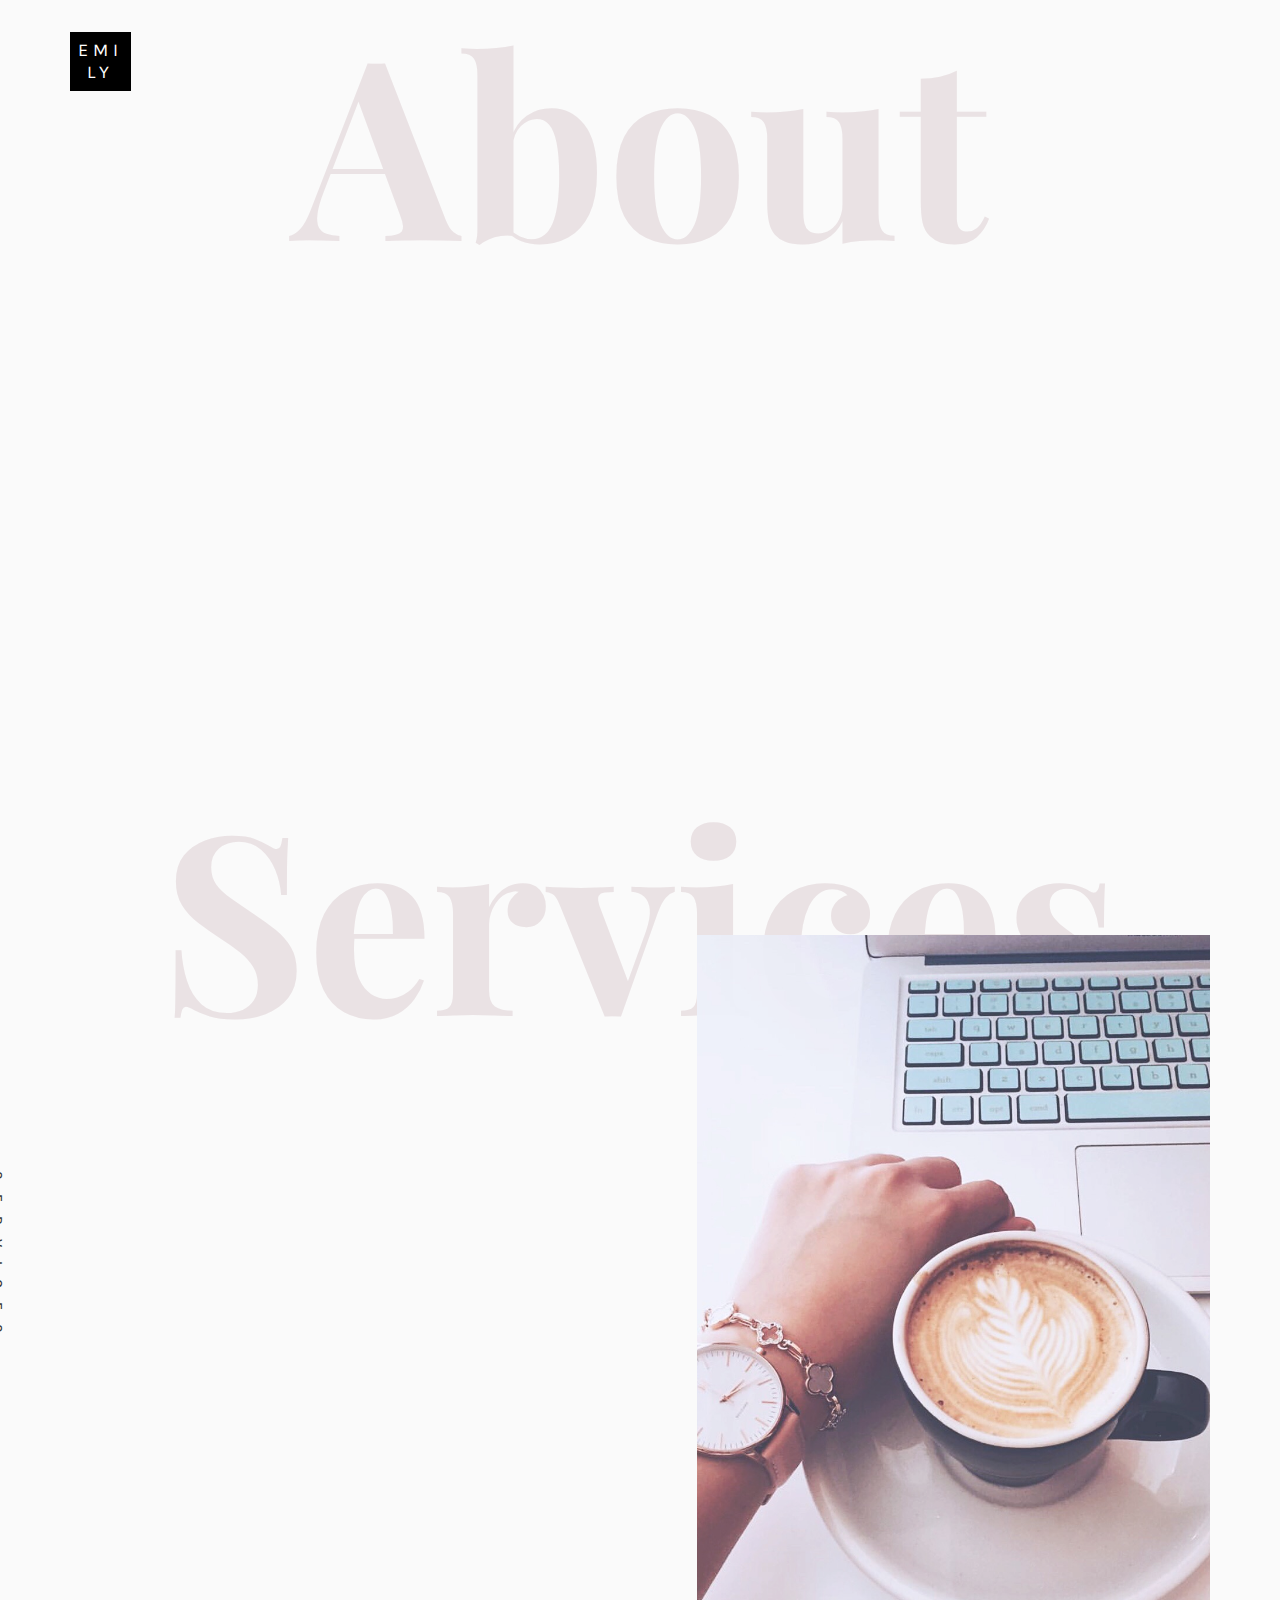
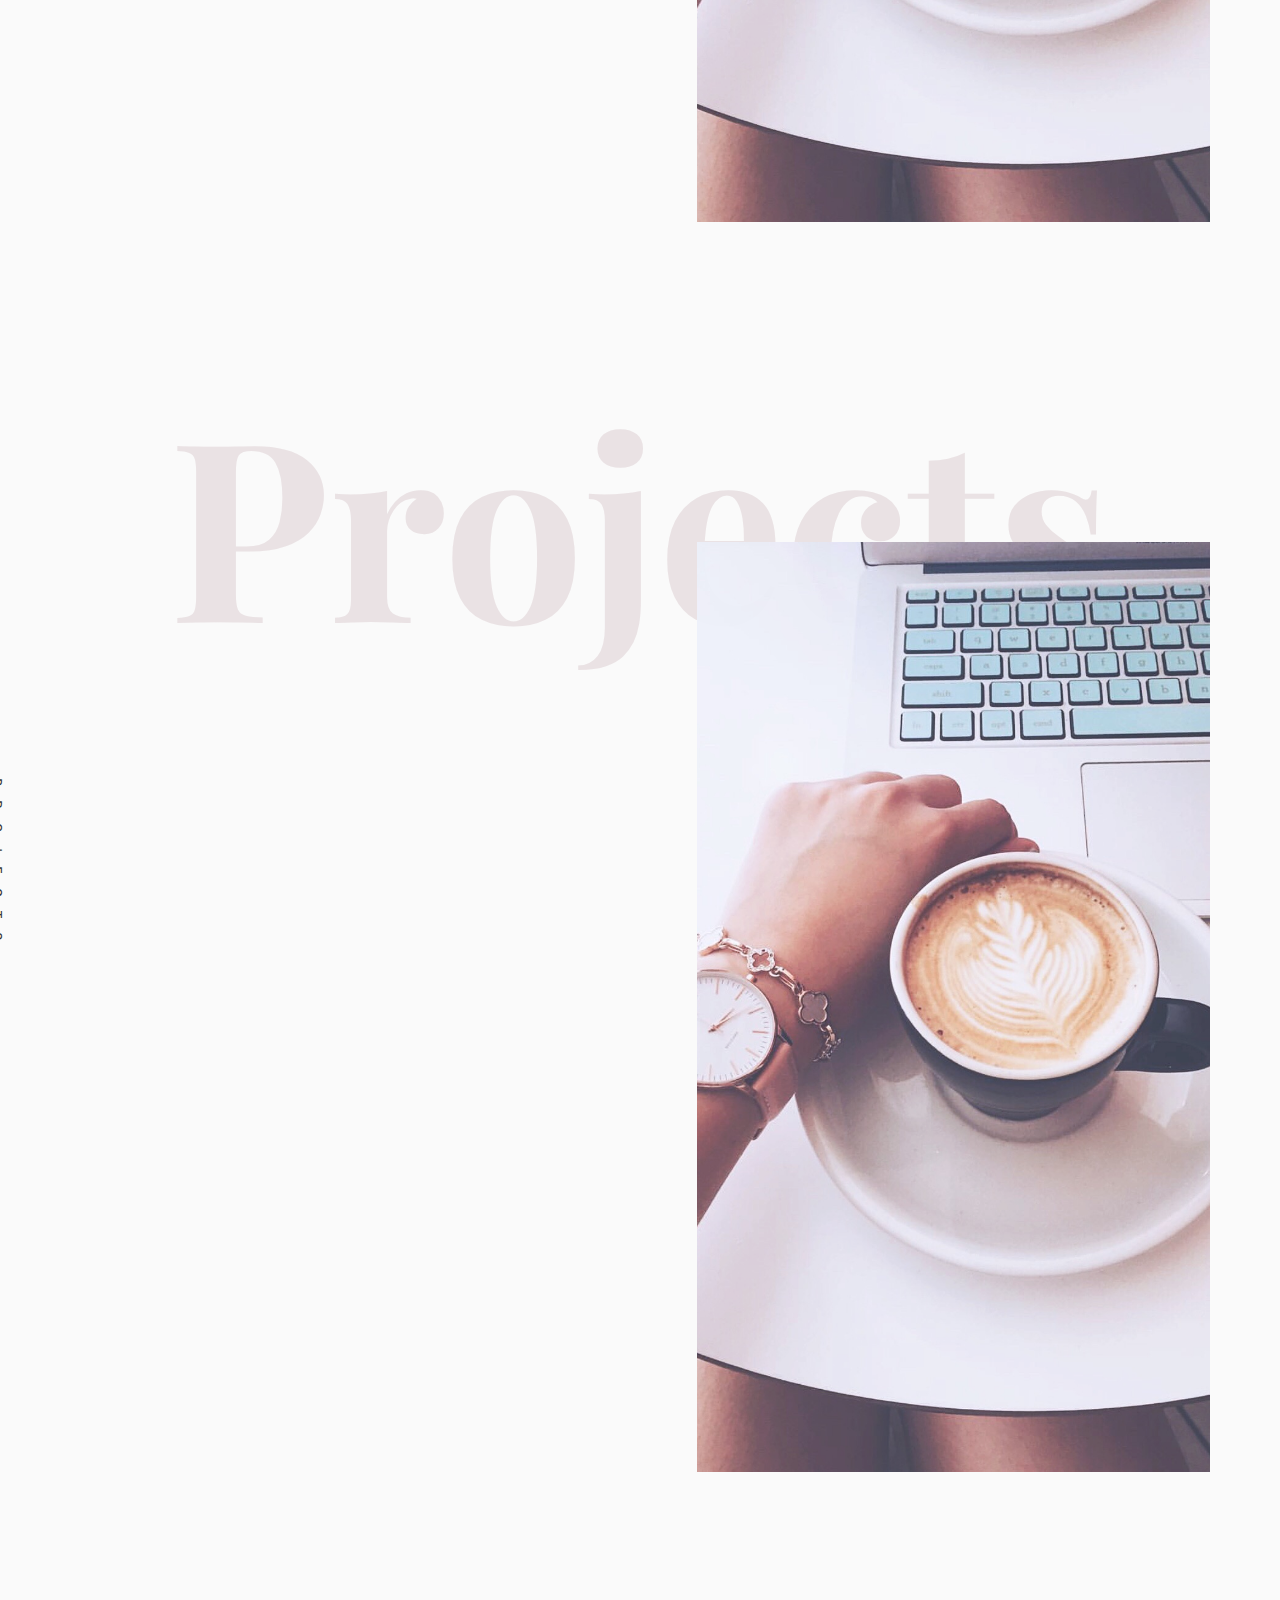
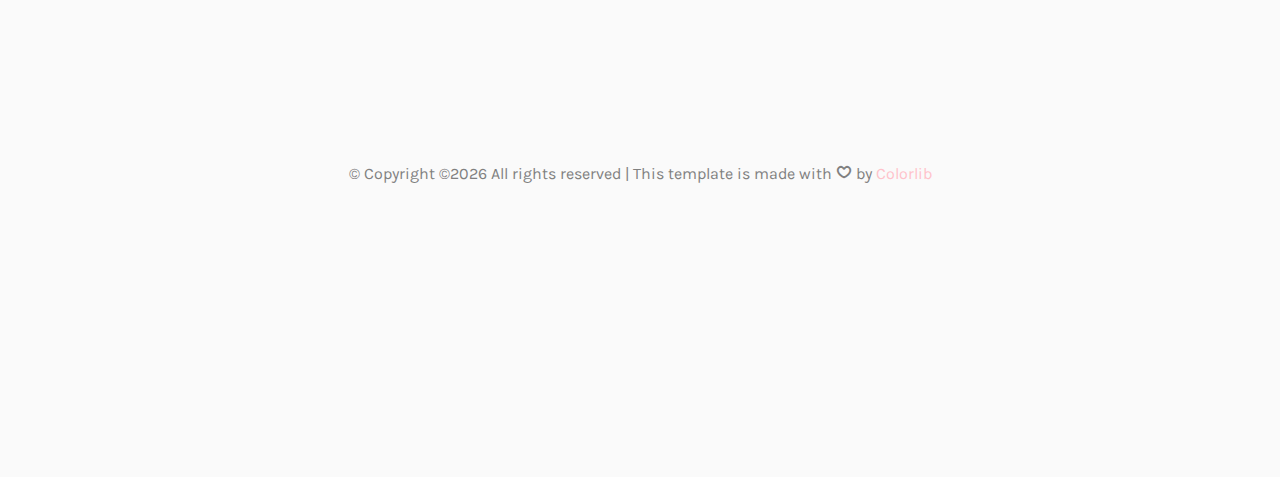
==== index.html @ 2b820a01 "pushing home page" ====
<!DOCTYPE HTML>
<html>
	<head>
	<meta charset="utf-8">
	<meta http-equiv="X-UA-Compatible" content="IE=edge">
	<title>Emily Wang</title>
	<meta name="viewport" content="width=device-width, initial-scale=1">
	<meta name="description" content="" />
	<meta name="keywords" content="" />
	<meta name="author" content="" />

  <!-- Facebook and Twitter integration -->
	<meta property="og:title" content=""/>
	<meta property="og:image" content=""/>
	<meta property="og:url" content=""/>
	<meta property="og:site_name" content=""/>
	<meta property="og:description" content=""/>
	<meta name="twitter:title" content="" />
	<meta name="twitter:image" content="" />
	<meta name="twitter:url" content="" />
	<meta name="twitter:card" content="" />

	<!-- Place favicon.ico and apple-touch-icon.png in the root directory -->
	<link rel="shortcut icon" href="favicon.ico">

	<link href="https://fonts.googleapis.com/css?family=Karla:400,700" rel="stylesheet">
	<link href="https://fonts.googleapis.com/css?family=Playfair+Display:400,400i,700" rel="stylesheet">

	<!-- Animate.css -->
	<link rel="stylesheet" href="css/animate.css">
	<!-- Icomoon Icon Fonts-->
	<link rel="stylesheet" href="css/icomoon.css">
	<!-- Bootstrap  -->
	<link rel="stylesheet" href="css/bootstrap.css">
	<!-- Owl Carousel -->
	<link rel="stylesheet" href="css/owl.carousel.min.css">
	<link rel="stylesheet" href="css/owl.theme.default.min.css">
	<!-- Magnific Popup -->
	<link rel="stylesheet" href="css/magnific-popup.css">

	<link rel="stylesheet" href="css/style.css">


	<!-- Modernizr JS -->
	<script src="js/modernizr-2.6.2.min.js"></script>
	<!-- FOR IE9 below -->
	<!--[if lt IE 9]>
	<script src="js/respond.min.js"></script>
	<![endif]-->

	</head>
	<body>

	<div id="colorlib-page">
		<header>
			<div class="container">
				<div class="row">
					<div class="col-md-12">
						<div class="colorlib-navbar-brand">
							<a class="colorlib-logo" href="mailto:emilyserenawang@gmail.com"><span>emi</span><span>ly</span></a>
						</div>
					</div>
				</div>
			</div>
		</header>
		<div id="colorlib-about">
			<div class="container">
				<div class="row text-center">
					<h2 class="bold">About</h2>
				</div>
				<div class="row row-padded-bottom">
					<div class="col-md-5 animate-box">
						<img class="img-responsive about-img" src="images/headshot.png" alt="Emily Wang">
					</div>
					<div class="col-md-6 col-md-push-1 animate-box">
						<div class="about-desc">
							<h2><span>Emily Wang</span></h2>
							<div class="desc">
								<div class="rotate">
									<h2 class="heading">About</h2>
								</div>
								<p>I am a hard-working and passionate individual with an urge to learn new technologies and skills. After graduating from UCLA, I decided to continue my studies as a graduate student in Computer Science, further exploring my interests and pushing my abilities. As a future Software Engineer, I want to be able solve problems in creative ways while hopefully impacting the lives of others.</p>
								<p class="colorlib-social-icons">
									<a href="https://www.linkedin.com/in/emilywang13/"><i class="icon-linkedin"></i></a>
									<a href="https://github.com/emilywang13"><i class="icon-github"></i></a>
									<a href="https://plus.google.com/u/0/100322040354257941800"><i class="icon-google-plus3"></i></a>
								</p>
								<p><a href="Resume.pdf" class="btn btn-primary btn-outline">View My Resume</a></p>
						</div>
					</div>
				</div>

			</div>
		</div>
		<div id="colorlib-services">
			<div class="container">
				<div class="row text-center">
					<h2 class="bold">Services</h2>
				</div>
				<div class="row">
					<div class="col-md-12">
						<div class="services-flex">
							<div class="one-third">
								<div class="row">
									<div class="col-md-12 col-md-offset-0 animate-box intro-heading">
										<span>My Services</span>
										<h2>Here Are Some of My Skills</h2>
									</div>
								</div>
								<div class="row">
									<div class="col-md-12">
										<div class="rotate">
											<h2 class="heading">Services</h2>
										</div>
									</div>
									<div class="col-md-6">
										<div class="services animate-box">
											<h3>1 - Languages & Skills</h3>
											<ul>
												<li>Java</li>
												<li>C++</li>
												<li>C</li>
												<li>HTML/CSS</li>
												<li>PHP</li>
												<li>OCaml</li>
												<li>Machine Learning</li>
											</ul>
										</div>
										<div class="services animate-box">
											<h3>3 - Software Engineering Tools Used</h3>
											<ul>
												<li>Agile/Scrum</li>
												<li>Mercurial</li>
												<li>Github</li>
											</ul>
										</div>
									</div>
									<div class="col-md-6">
										<div class="services animate-box">
											<h3>2 - Courses Taken</h3>
											<ul>
												<li>Programming C++</li>
												<li>Advanced Java</li>
												<li>Data Structures/Algorithms</li>
												<li>Networking</li>
												<li>Programming Languages</li>
												<li>Computer Architecture</li>
												<li>Software Construction Laboratory</li>
												<li>Artificial Intelligence</li>
												<li>Machine Learning in Bioinformatics</li>
												<li>Bayesian Networks</li>
												<li>Data Mining</li>
											</ul>
										</div>

									</div>
								</div>
							</div>
							<div class="one-forth services-img" style="background-image: url(images/coffee.jpeg); opacity:0.95;">
							</div>
						</div>
					</div>
				</div>
			</div>
		</div>

		<div id="colorlib-services">
			<div class="container">
				<div class="row text-center">
					<h2 class="bold">Projects</h2>
				</div>
				<div class="row">
					<div class="col-md-12">
						<div class="services-flex">
							<div class="one-third">
								<div class="row">
									<div class="col-md-12 col-md-offset-0 animate-box intro-heading">
										<span>My Experience</span>
										<h2>Projects</h2>
									</div>
								</div>
								<div class="row">
									<div class="col-md-12">
										<div class="rotate">
											<h2 class="heading">Projects</h2>
										</div>
									</div>
									<div class="col-md-12">
										<div class="services animate-box">
											<h3>1 - Reddit Television</h3>
											<p>Displayed Reddit thread comments on both live and recorded television using Java in Eclipse. Worked on a team of four Software Engineer interns during a summer internship at DIRECTV, which exposed me to Agile/Scrum methodologies and Mercurial for code collaboration. Ended with a presentation of my contributions in front of the CFO and other executives.</p>
										</div>
										<div class="services animate-box">
											<h3>2 - MASSIVE Game</h3>
											<p>Created a game in ten weeks based on Agar.io and Kirby. I used C++ and the cross-platform IDE/game engine Qt Creator. <a href = "https://www.youtube.com/watch?v=C030ncBbgYk">Youtube</a> demo is available.</p>
										</div>
										<div class="services animate-box">
											<h3>3 - Mixabot</h3>
											<p>Made a Facebook ChatBot application in a group of three at LA Hacks. It analyzes picture or text input and cultivates a Spotify playlist based on the emotions displayed. I worked with IBM's Watson API for text analysis and Microsoft's Emotion API for facial analysis.</p>
									</div>
								</div>
							</div>
						</div>
							<div class="one-forth services-img" style="background-image: url(images/coffee.jpeg); opacity:0.95;">
							</div>
						</div>
					</div>
				</div>
			</div>
		</div>

		<footer>
			<div id="footer">
				<div class="container">
					<div class="row">
						<div class="col-md-12 text-center">
							<p>
								&copy; <!-- Link back to Colorlib can't be removed. Template is licensed under CC BY 3.0. -->
Copyright &copy;<script>document.write(new Date().getFullYear());</script> All rights reserved | This template is made with <i class="icon-heart4" aria-hidden="true"></i> by <a href="https://colorlib.com" target="_blank">Colorlib</a>
<!-- Link back to Colorlib can't be removed. Template is licensed under CC BY 3.0. -->
							</p>
						</div>
					</div>
				</div>
		</footer>

	</div>

	<!-- jQuery -->
	<script src="js/jquery.min.js"></script>
	<!-- jQuery Easing -->
	<script src="js/jquery.easing.1.3.js"></script>
	<!-- Bootstrap -->
	<script src="js/bootstrap.min.js"></script>
	<!-- Waypoints -->
	<script src="js/jquery.waypoints.min.js"></script>
	<!-- Owl Carousel -->
	<script src="js/owl.carousel.min.js"></script>
	<!-- Magnific Popup -->
	<script src="js/jquery.magnific-popup.min.js"></script>
	<script src="js/magnific-popup-options.js"></script>

	<!-- Main JS (Do not remove) -->
	<script src="js/main.js"></script>

	</body>
</html>
---- css/icomoon.css ----
@font-face {
  font-family: 'icomoon';
  src:  url('fonts/icomoon.eot?tmere9');
  src:  url('fonts/icomoon.eot?tmere9#iefix') format('embedded-opentype'),
    url('fonts/icomoon.ttf?tmere9') format('truetype'),
    url('fonts/icomoon.woff?tmere9') format('woff'),
    url('fonts/icomoon.svg?tmere9#icomoon') format('svg');
  font-weight: normal;
  font-style: normal;
}

[class^="icon-"], [class*=" icon-"] {
  /* use !important to prevent issues with browser extensions that change fonts */
  font-family: 'icomoon' !important;
  speak: none;
  font-style: normal;
  font-weight: normal;
  font-variant: normal;
  text-transform: none;
  line-height: 1;

  /* Better Font Rendering =========== */
  -webkit-font-smoothing: antialiased;
  -moz-osx-font-smoothing: grayscale;
}

.icon-activity:before {
  content: "\e900";
}
.icon-airplay:before {
  content: "\e901";
}
.icon-alert-circle:before {
  content: "\e902";
}
.icon-alert-octagon:before {
  content: "\e903";
}
.icon-alert-triangle:before {
  content: "\e904";
}
.icon-align-center:before {
  content: "\e905";
}
.icon-align-justify:before {
  content: "\e906";
}
.icon-align-left:before {
  content: "\e907";
}
.icon-align-right:before {
  content: "\e908";
}
.icon-anchor:before {
  content: "\e909";
}
.icon-aperture:before {
  content: "\e90a";
}
.icon-arrow-down3:before {
  content: "\e90b";
}
.icon-arrow-down-circle:before {
  content: "\e90c";
}
.icon-arrow-down-left3:before {
  content: "\e90d";
}
.icon-arrow-down-right3:before {
  content: "\e90e";
}
.icon-arrow-left3:before {
  content: "\e90f";
}
.icon-arrow-left-circle:before {
  content: "\e910";
}
.icon-arrow-right3:before {
  content: "\e911";
}
.icon-arrow-right-circle:before {
  content: "\e912";
}
.icon-arrow-up3:before {
  content: "\e913";
}
.icon-arrow-up-circle:before {
  content: "\e914";
}
.icon-arrow-up-left3:before {
  content: "\e915";
}
.icon-arrow-up-right3:before {
  content: "\e916";
}
.icon-at-sign:before {
  content: "\e917";
}
.icon-award:before {
  content: "\e918";
}
.icon-bar-chart:before {
  content: "\e919";
}
.icon-bar-chart-2:before {
  content: "\e91a";
}
.icon-battery:before {
  content: "\e91b";
}
.icon-battery-charging:before {
  content: "\e91c";
}
.icon-bell2:before {
  content: "\e91d";
}
.icon-bell-off:before {
  content: "\e91e";
}
.icon-bluetooth:before {
  content: "\e91f";
}
.icon-bold2:before {
  content: "\e920";
}
.icon-book2:before {
  content: "\e921";
}
.icon-book-open:before {
  content: "\e922";
}
.icon-bookmark2:before {
  content: "\e923";
}
.icon-box:before {
  content: "\e924";
}
.icon-briefcase2:before {
  content: "\e925";
}
.icon-calendar2:before {
  content: "\e926";
}
.icon-camera2:before {
  content: "\e927";
}
.icon-camera-off:before {
  content: "\e928";
}
.icon-cast:before {
  content: "\e929";
}
.icon-check:before {
  content: "\e92a";
}
.icon-check-circle:before {
  content: "\e92b";
}
.icon-check-square:before {
  content: "\e92c";
}
.icon-chevron-down:before {
  content: "\e92d";
}
.icon-chevron-left:before {
  content: "\e92e";
}
.icon-chevron-right:before {
  content: "\e92f";
}
.icon-chevron-up:before {
  content: "\e930";
}
.icon-chevrons-down:before {
  content: "\e931";
}
.icon-chevrons-left:before {
  content: "\e932";
}
.icon-chevrons-right:before {
  content: "\e933";
}
.icon-chevrons-up:before {
  content: "\e934";
}
.icon-chrome2:before {
  content: "\e935";
}
.icon-circle:before {
  content: "\e936";
}
.icon-clipboard2:before {
  content: "\e937";
}
.icon-clock3:before {
  content: "\e938";
}
.icon-cloud2:before {
  content: "\e939";
}
.icon-cloud-drizzle:before {
  content: "\e93a";
}
.icon-cloud-lightning:before {
  content: "\e93b";
}
.icon-cloud-off:before {
  content: "\e93c";
}
.icon-cloud-rain:before {
  content: "\e93d";
}
.icon-cloud-snow:before {
  content: "\e93e";
}
.icon-code:before {
  content: "\e93f";
}
.icon-codepen2:before {
  content: "\e940";
}
.icon-command2:before {
  content: "\e941";
}
.icon-compass3:before {
  content: "\e942";
}
.icon-copy2:before {
  content: "\e943";
}
.icon-corner-down-left:before {
  content: "\e944";
}
.icon-corner-down-right:before {
  content: "\e945";
}
.icon-corner-left-down:before {
  content: "\e946";
}
.icon-corner-left-up:before {
  content: "\e947";
}
.icon-corner-right-down:before {
  content: "\e948";
}
.icon-corner-right-up:before {
  content: "\e949";
}
.icon-corner-up-left:before {
  content: "\e94a";
}
.icon-corner-up-right:before {
  content: "\e94b";
}
.icon-cpu:before {
  content: "\e94c";
}
.icon-credit-card2:before {
  content: "\e94d";
}
.icon-crop2:before {
  content: "\e94e";
}
.icon-crosshair:before {
  content: "\e94f";
}
.icon-database2:before {
  content: "\e950";
}
.icon-delete:before {
  content: "\e951";
}
.icon-disc:before {
  content: "\e952";
}
.icon-dollar-sign:before {
  content: "\e953";
}
.icon-download4:before {
  content: "\e954";
}
.icon-download-cloud:before {
  content: "\e955";
}
.icon-droplet2:before {
  content: "\e956";
}
.icon-edit:before {
  content: "\e957";
}
.icon-edit-2:before {
  content: "\e958";
}
.icon-edit-3:before {
  content: "\e959";
}
.icon-external-link:before {
  content: "\e95a";
}
.icon-eye2:before {
  content: "\e95b";
}
.icon-eye-off:before {
  content: "\e95c";
}
.icon-facebook3:before {
  content: "\e95d";
}
.icon-fast-forward:before {
  content: "\e95e";
}
.icon-feather:before {
  content: "\e95f";
}
.icon-file:before {
  content: "\e960";
}
.icon-file-minus:before {
  content: "\e961";
}
.icon-file-plus:before {
  content: "\e962";
}
.icon-file-text3:before {
  content: "\e963";
}
.icon-film2:before {
  content: "\e964";
}
.icon-filter2:before {
  content: "\e965";
}
.icon-flag2:before {
  content: "\e966";
}
.icon-folder2:before {
  content: "\e967";
}
.icon-folder-minus2:before {
  content: "\e968";
}
.icon-folder-plus2:before {
  content: "\e969";
}
.icon-git-branch:before {
  content: "\e96a";
}
.icon-git-commit:before {
  content: "\e96b";
}
.icon-git-merge:before {
  content: "\e96c";
}
.icon-git-pull-request:before {
  content: "\e96d";
}
.icon-github2:before {
  content: "\e96e";
}
.icon-gitlab:before {
  content: "\e96f";
}
.icon-globe:before {
  content: "\e970";
}
.icon-grid:before {
  content: "\e971";
}
.icon-hard-drive:before {
  content: "\e972";
}
.icon-hash:before {
  content: "\e973";
}
.icon-headphones2:before {
  content: "\e974";
}
.icon-heart2:before {
  content: "\e975";
}
.icon-help-circle:before {
  content: "\e976";
}
.icon-home4:before {
  content: "\e977";
}
.icon-image2:before {
  content: "\e978";
}
.icon-inbox:before {
  content: "\e979";
}
.icon-info2:before {
  content: "\e97a";
}
.icon-instagram2:before {
  content: "\e97b";
}
.icon-italic2:before {
  content: "\e97c";
}
.icon-layers:before {
  content: "\e97d";
}
.icon-layout:before {
  content: "\e97e";
}
.icon-life-buoy:before {
  content: "\e97f";
}
.icon-link2:before {
  content: "\e980";
}
.icon-link-2:before {
  content: "\e981";
}
.icon-linkedin3:before {
  content: "\e982";
}
.icon-list3:before {
  content: "\e983";
}
.icon-loader:before {
  content: "\e984";
}
.icon-lock2:before {
  content: "\e985";
}
.icon-log-in:before {
  content: "\e986";
}
.icon-log-out:before {
  content: "\e987";
}
.icon-mail5:before {
  content: "\e988";
}
.icon-map3:before {
  content: "\e989";
}
.icon-map-pin:before {
  content: "\e98a";
}
.icon-maximize:before {
  content: "\e98b";
}
.icon-maximize-2:before {
  content: "\e98c";
}
.icon-menu5:before {
  content: "\e98d";
}
.icon-message-circle:before {
  content: "\e98e";
}
.icon-message-square:before {
  content: "\e98f";
}
.icon-mic2:before {
  content: "\e990";
}
.icon-mic-off:before {
  content: "\e991";
}
.icon-minimize:before {
  content: "\e992";
}
.icon-minimize-2:before {
  content: "\e993";
}
.icon-minus2:before {
  content: "\e994";
}
.icon-minus-circle:before {
  content: "\e995";
}
.icon-minus-square:before {
  content: "\e996";
}
.icon-monitor:before {
  content: "\e997";
}
.icon-moon:before {
  content: "\e998";
}
.icon-more-horizontal:before {
  content: "\e999";
}
.icon-more-vertical:before {
  content: "\e99a";
}
.icon-move:before {
  content: "\e99b";
}
.icon-music2:before {
  content: "\e99c";
}
.icon-navigation:before {
  content: "\e99d";
}
.icon-navigation-2:before {
  content: "\e99e";
}
.icon-octagon:before {
  content: "\e99f";
}
.icon-package:before {
  content: "\e9a0";
}
.icon-paperclip:before {
  content: "\e9a1";
}
.icon-pause3:before {
  content: "\e9a2";
}
.icon-pause-circle:before {
  content: "\e9a3";
}
.icon-percent:before {
  content: "\e9a4";
}
.icon-phone2:before {
  content: "\e9a5";
}
.icon-phone-call:before {
  content: "\e9a6";
}
.icon-phone-forwarded:before {
  content: "\e9a7";
}
.icon-phone-incoming:before {
  content: "\e9a8";
}
.icon-phone-missed:before {
  content: "\e9a9";
}
.icon-phone-off:before {
  content: "\e9aa";
}
.icon-phone-outgoing:before {
  content: "\e9ab";
}
.icon-pie-chart2:before {
  content: "\e9ac";
}
.icon-play4:before {
  content: "\e9ad";
}
.icon-play-circle:before {
  content: "\e9ae";
}
.icon-plus2:before {
  content: "\e9af";
}
.icon-plus-circle:before {
  content: "\e9b0";
}
.icon-plus-square:before {
  content: "\e9b1";
}
.icon-pocket:before {
  content: "\e9b2";
}
.icon-power2:before {
  content: "\e9b3";
}
.icon-printer2:before {
  content: "\e9b4";
}
.icon-radio:before {
  content: "\e9b5";
}
.icon-refresh-ccw:before {
  content: "\e9b6";
}
.icon-refresh-cw:before {
  content: "\e9b7";
}
.icon-repeat:before {
  content: "\e9b8";
}
.icon-rewind:before {
  content: "\e9b9";
}
.icon-rotate-ccw:before {
  content: "\e9ba";
}
.icon-rotate-cw:before {
  content: "\e9bb";
}
.icon-rss3:before {
  content: "\e9bc";
}
.icon-save:before {
  content: "\e9bd";
}
.icon-scissors2:before {
  content: "\e9be";
}
.icon-search2:before {
  content: "\e9bf";
}
.icon-send:before {
  content: "\e9c0";
}
.icon-server:before {
  content: "\e9c1";
}
.icon-settings:before {
  content: "\e9c2";
}
.icon-share3:before {
  content: "\e9c3";
}
.icon-share-2:before {
  content: "\e9c4";
}
.icon-shield2:before {
  content: "\e9c5";
}
.icon-shield-off:before {
  content: "\e9c6";
}
.icon-shopping-bag:before {
  content: "\e9c7";
}
.icon-shopping-cart:before {
  content: "\e9c8";
}
.icon-shuffle2:before {
  content: "\e9c9";
}
.icon-sidebar:before {
  content: "\e9ca";
}
.icon-skip-back:before {
  content: "\e9cb";
}
.icon-skip-forward:before {
  content: "\e9cc";
}
.icon-slack:before {
  content: "\e9cd";
}
.icon-slash:before {
  content: "\e9ce";
}
.icon-sliders:before {
  content: "\e9cf";
}
.icon-smartphone:before {
  content: "\e9d0";
}
.icon-speaker:before {
  content: "\e9d1";
}
.icon-square:before {
  content: "\e9d2";
}
.icon-star:before {
  content: "\e9d3";
}
.icon-stop-circle:before {
  content: "\e9d4";
}
.icon-sun2:before {
  content: "\e9d5";
}
.icon-sunrise:before {
  content: "\e9d6";
}
.icon-sunset:before {
  content: "\e9d7";
}
.icon-tablet2:before {
  content: "\e9d8";
}
.icon-tag:before {
  content: "\e9d9";
}
.icon-target2:before {
  content: "\e9da";
}
.icon-terminal2:before {
  content: "\e9db";
}
.icon-thermometer:before {
  content: "\e9dc";
}
.icon-thumbs-down:before {
  content: "\e9dd";
}
.icon-thumbs-up:before {
  content: "\e9de";
}
.icon-toggle-left:before {
  content: "\e9df";
}
.icon-toggle-right:before {
  content: "\e9e0";
}
.icon-trash:before {
  content: "\e9e1";
}
.icon-trash-2:before {
  content: "\e9e2";
}
.icon-trending-down:before {
  content: "\e9e3";
}
.icon-trending-up:before {
  content: "\e9e4";
}
.icon-triangle:before {
  content: "\e9e5";
}
.icon-truck2:before {
  content: "\e9e6";
}
.icon-tv2:before {
  content: "\e9e7";
}
.icon-twitter2:before {
  content: "\e9e8";
}
.icon-type:before {
  content: "\e9e9";
}
.icon-umbrella:before {
  content: "\e9ea";
}
.icon-underline2:before {
  content: "\e9eb";
}
.icon-unlock:before {
  content: "\e9ec";
}
.icon-upload4:before {
  content: "\e9ed";
}
.icon-upload-cloud:before {
  content: "\e9ee";
}
.icon-user2:before {
  content: "\e9ef";
}
.icon-user-check2:before {
  content: "\e9f0";
}
.icon-user-minus2:before {
  content: "\e9f1";
}
.icon-user-plus2:before {
  content: "\e9f2";
}
.icon-user-x:before {
  content: "\e9f3";
}
.icon-users2:before {
  content: "\e9f4";
}
.icon-video:before {
  content: "\e9f5";
}
.icon-video-off:before {
  content: "\e9f6";
}
.icon-voicemail:before {
  content: "\e9f7";
}
.icon-volume:before {
  content: "\e9f8";
}
.icon-volume-1:before {
  content: "\e9f9";
}
.icon-volume-2:before {
  content: "\e9fa";
}
.icon-volume-x:before {
  content: "\e9fb";
}
.icon-watch:before {
  content: "\e9fc";
}
.icon-wifi:before {
  content: "\e9fd";
}
.icon-wifi-off:before {
  content: "\e9fe";
}
.icon-wind:before {
  content: "\e9ff";
}
.icon-x:before {
  content: "\ea00";
}
.icon-x-circle:before {
  content: "\ea01";
}
.icon-x-square:before {
  content: "\ea02";
}
.icon-zap:before {
  content: "\ea03";
}
.icon-zap-off:before {
  content: "\ea04";
}
.icon-zoom-in2:before {
  content: "\ea05";
}
.icon-zoom-out2:before {
  content: "\ea06";
}
.icon-times:before {
  content: "\ea07";
}
.icon-tick:before {
  content: "\ea08";
}
.icon-plus3:before {
  content: "\ea09";
}
.icon-minus3:before {
  content: "\ea0a";
}
.icon-equals:before {
  content: "\ea0b";
}
.icon-divide:before {
  content: "\ea0c";
}
.icon-chevron-right2:before {
  content: "\ea0d";
}
.icon-chevron-left2:before {
  content: "\ea0e";
}
.icon-arrow-right-thick:before {
  content: "\ea0f";
}
.icon-arrow-left-thick:before {
  content: "\ea10";
}
.icon-th-small:before {
  content: "\ea11";
}
.icon-th-menu:before {
  content: "\ea12";
}
.icon-th-list:before {
  content: "\ea13";
}
.icon-th-large:before {
  content: "\ea14";
}
.icon-home5:before {
  content: "\ea15";
}
.icon-arrow-forward:before {
  content: "\ea16";
}
.icon-arrow-back:before {
  content: "\ea17";
}
.icon-rss4:before {
  content: "\ea18";
}
.icon-location3:before {
  content: "\ea19";
}
.icon-link3:before {
  content: "\ea1a";
}
.icon-image3:before {
  content: "\ea1b";
}
.icon-arrow-up-thick:before {
  content: "\ea1c";
}
.icon-arrow-down-thick:before {
  content: "\ea1d";
}
.icon-starburst:before {
  content: "\ea1e";
}
.icon-starburst-outline:before {
  content: "\ea1f";
}
.icon-star2:before {
  content: "\ea20";
}
.icon-flow-children:before {
  content: "\ea21";
}
.icon-export:before {
  content: "\ea22";
}
.icon-delete2:before {
  content: "\ea23";
}
.icon-delete-outline:before {
  content: "\ea24";
}
.icon-cloud-storage:before {
  content: "\ea25";
}
.icon-wi-fi:before {
  content: "\ea26";
}
.icon-heart3:before {
  content: "\ea27";
}
.icon-flash:before {
  content: "\ea28";
}
.icon-cancel:before {
  content: "\ea29";
}
.icon-backspace:before {
  content: "\ea2a";
}
.icon-attachment2:before {
  content: "\ea2b";
}
.icon-arrow-move:before {
  content: "\ea2c";
}
.icon-warning2:before {
  content: "\ea2d";
}
.icon-user3:before {
  content: "\ea2e";
}
.icon-radar:before {
  content: "\ea2f";
}
.icon-lock-open:before {
  content: "\ea30";
}
.icon-lock-closed:before {
  content: "\ea31";
}
.icon-location-arrow:before {
  content: "\ea32";
}
.icon-info3:before {
  content: "\ea33";
}
.icon-user-delete:before {
  content: "\ea34";
}
.icon-user-add:before {
  content: "\ea35";
}
.icon-media-pause:before {
  content: "\ea36";
}
.icon-group:before {
  content: "\ea37";
}
.icon-chart-pie:before {
  content: "\ea38";
}
.icon-chart-line:before {
  content: "\ea39";
}
.icon-chart-bar:before {
  content: "\ea3a";
}
.icon-chart-area:before {
  content: "\ea3b";
}
.icon-video2:before {
  content: "\ea3c";
}
.icon-point-of-interest:before {
  content: "\ea3d";
}
.icon-infinity:before {
  content: "\ea3e";
}
.icon-globe2:before {
  content: "\ea3f";
}
.icon-eye3:before {
  content: "\ea40";
}
.icon-cog2:before {
  content: "\ea41";
}
.icon-camera3:before {
  content: "\ea42";
}
.icon-upload5:before {
  content: "\ea43";
}
.icon-scissors3:before {
  content: "\ea44";
}
.icon-refresh:before {
  content: "\ea45";
}
.icon-pin:before {
  content: "\ea46";
}
.icon-key3:before {
  content: "\ea47";
}
.icon-info-large:before {
  content: "\ea48";
}
.icon-eject2:before {
  content: "\ea49";
}
.icon-download5:before {
  content: "\ea4a";
}
.icon-zoom:before {
  content: "\ea4b";
}
.icon-zoom-out3:before {
  content: "\ea4c";
}
.icon-zoom-in3:before {
  content: "\ea4d";
}
.icon-sort-numerically:before {
  content: "\ea4e";
}
.icon-sort-alphabetically:before {
  content: "\ea4f";
}
.icon-input-checked:before {
  content: "\ea50";
}
.icon-calender:before {
  content: "\ea51";
}
.icon-world:before {
  content: "\ea52";
}
.icon-notes:before {
  content: "\ea53";
}
.icon-code2:before {
  content: "\ea54";
}
.icon-arrow-sync:before {
  content: "\ea55";
}
.icon-arrow-shuffle:before {
  content: "\ea56";
}
.icon-arrow-repeat:before {
  content: "\ea57";
}
.icon-arrow-minimise:before {
  content: "\ea58";
}
.icon-arrow-maximise:before {
  content: "\ea59";
}
.icon-arrow-loop:before {
  content: "\ea5a";
}
.icon-anchor2:before {
  content: "\ea5b";
}
.icon-spanner:before {
  content: "\ea5c";
}
.icon-puzzle:before {
  content: "\ea5d";
}
.icon-power3:before {
  content: "\ea5e";
}
.icon-plane:before {
  content: "\ea5f";
}
.icon-pi:before {
  content: "\ea60";
}
.icon-phone3:before {
  content: "\ea61";
}
.icon-microphone:before {
  content: "\ea62";
}
.icon-media-rewind:before {
  content: "\ea63";
}
.icon-flag3:before {
  content: "\ea64";
}
.icon-adjust-brightness:before {
  content: "\ea65";
}
.icon-waves:before {
  content: "\ea66";
}
.icon-social-twitter:before {
  content: "\ea67";
}
.icon-social-facebook:before {
  content: "\ea68";
}
.icon-social-dribbble:before {
  content: "\ea69";
}
.icon-media-stop:before {
  content: "\ea6a";
}
.icon-media-record:before {
  content: "\ea6b";
}
.icon-media-play:before {
  content: "\ea6c";
}
.icon-media-fast-forward:before {
  content: "\ea6d";
}
.icon-media-eject:before {
  content: "\ea6e";
}
.icon-social-vimeo:before {
  content: "\ea6f";
}
.icon-social-tumbler:before {
  content: "\ea70";
}
.icon-social-skype:before {
  content: "\ea71";
}
.icon-social-pinterest:before {
  content: "\ea72";
}
.icon-social-linkedin:before {
  content: "\ea73";
}
.icon-social-last-fm:before {
  content: "\ea74";
}
.icon-social-github:before {
  content: "\ea75";
}
.icon-social-flickr:before {
  content: "\ea76";
}
.icon-at:before {
  content: "\ea77";
}
.icon-times-outline:before {
  content: "\ea78";
}
.icon-plus-outline:before {
  content: "\ea79";
}
.icon-minus-outline:before {
  content: "\ea7a";
}
.icon-tick-outline:before {
  content: "\ea7b";
}
.icon-th-large-outline:before {
  content: "\ea7c";
}
.icon-equals-outline:before {
  content: "\ea7d";
}
.icon-divide-outline:before {
  content: "\ea7e";
}
.icon-chevron-right-outline:before {
  content: "\ea7f";
}
.icon-chevron-left-outline:before {
  content: "\ea80";
}
.icon-arrow-right-outline:before {
  content: "\ea81";
}
.icon-arrow-left-outline:before {
  content: "\ea82";
}
.icon-th-small-outline:before {
  content: "\ea83";
}
.icon-th-menu-outline:before {
  content: "\ea84";
}
.icon-th-list-outline:before {
  content: "\ea85";
}
.icon-news:before {
  content: "\ea86";
}
.icon-home-outline:before {
  content: "\ea87";
}
.icon-arrow-up-outline:before {
  content: "\ea88";
}
.icon-arrow-forward-outline:before {
  content: "\ea89";
}
.icon-arrow-down-outline:before {
  content: "\ea8a";
}
.icon-arrow-back-outline:before {
  content: "\ea8b";
}
.icon-trash2:before {
  content: "\ea8c";
}
.icon-rss-outline:before {
  content: "\ea8d";
}
.icon-message:before {
  content: "\ea8e";
}
.icon-location-outline:before {
  content: "\ea8f";
}
.icon-link-outline:before {
  content: "\ea90";
}
.icon-image-outline:before {
  content: "\ea91";
}
.icon-export-outline:before {
  content: "\ea92";
}
.icon-cross2:before {
  content: "\ea93";
}
.icon-wi-fi-outline:before {
  content: "\ea94";
}
.icon-star-outline:before {
  content: "\ea95";
}
.icon-media-pause-outline:before {
  content: "\ea96";
}
.icon-mail6:before {
  content: "\ea97";
}
.icon-heart-outline:before {
  content: "\ea98";
}
.icon-flash-outline:before {
  content: "\ea99";
}
.icon-cancel-outline:before {
  content: "\ea9a";
}
.icon-beaker:before {
  content: "\ea9b";
}
.icon-arrow-move-outline:before {
  content: "\ea9c";
}
.icon-watch2:before {
  content: "\ea9d";
}
.icon-warning-outline:before {
  content: "\ea9e";
}
.icon-time:before {
  content: "\ea9f";
}
.icon-radar-outline:before {
  content: "\eaa0";
}
.icon-lock-open-outline:before {
  content: "\eaa1";
}
.icon-location-arrow-outline:before {
  content: "\eaa2";
}
.icon-info-outline:before {
  content: "\eaa3";
}
.icon-backspace-outline:before {
  content: "\eaa4";
}
.icon-attachment-outline:before {
  content: "\eaa5";
}
.icon-user-outline:before {
  content: "\eaa6";
}
.icon-user-delete-outline:before {
  content: "\eaa7";
}
.icon-user-add-outline:before {
  content: "\eaa8";
}
.icon-lock-closed-outline:before {
  content: "\eaa9";
}
.icon-group-outline:before {
  content: "\eaaa";
}
.icon-chart-pie-outline:before {
  content: "\eaab";
}
.icon-chart-line-outline:before {
  content: "\eaac";
}
.icon-chart-bar-outline:before {
  content: "\eaad";
}
.icon-chart-area-outline:before {
  content: "\eaae";
}
.icon-video-outline:before {
  content: "\eaaf";
}
.icon-point-of-interest-outline:before {
  content: "\eab0";
}
.icon-map4:before {
  content: "\eab1";
}
.icon-key-outline:before {
  content: "\eab2";
}
.icon-infinity-outline:before {
  content: "\eab3";
}
.icon-globe-outline:before {
  content: "\eab4";
}
.icon-eye-outline:before {
  content: "\eab5";
}
.icon-cog-outline:before {
  content: "\eab6";
}
.icon-camera-outline:before {
  content: "\eab7";
}
.icon-upload-outline:before {
  content: "\eab8";
}
.icon-support:before {
  content: "\eab9";
}
.icon-scissors-outline:before {
  content: "\eaba";
}
.icon-refresh-outline:before {
  content: "\eabb";
}
.icon-info-large-outline:before {
  content: "\eabc";
}
.icon-eject-outline:before {
  content: "\eabd";
}
.icon-download-outline:before {
  content: "\eabe";
}
.icon-battery-mid:before {
  content: "\eabf";
}
.icon-battery-low:before {
  content: "\eac0";
}
.icon-battery-high:before {
  content: "\eac1";
}
.icon-zoom-outline:before {
  content: "\eac2";
}
.icon-zoom-out-outline:before {
  content: "\eac3";
}
.icon-zoom-in-outline:before {
  content: "\eac4";
}
.icon-tag2:before {
  content: "\eac5";
}
.icon-tabs-outline:before {
  content: "\eac6";
}
.icon-pin-outline:before {
  content: "\eac7";
}
.icon-message-typing:before {
  content: "\eac8";
}
.icon-directions:before {
  content: "\eac9";
}
.icon-battery-full:before {
  content: "\eaca";
}
.icon-battery-charge:before {
  content: "\eacb";
}
.icon-pipette:before {
  content: "\eacc";
}
.icon-pencil3:before {
  content: "\eacd";
}
.icon-folder3:before {
  content: "\eace";
}
.icon-folder-delete:before {
  content: "\eacf";
}
.icon-folder-add:before {
  content: "\ead0";
}
.icon-edit2:before {
  content: "\ead1";
}
.icon-document:before {
  content: "\ead2";
}
.icon-document-delete:before {
  content: "\ead3";
}
.icon-document-add:before {
  content: "\ead4";
}
.icon-brush:before {
  content: "\ead5";
}
.icon-thumbs-up2:before {
  content: "\ead6";
}
.icon-thumbs-down2:before {
  content: "\ead7";
}
.icon-pen2:before {
  content: "\ead8";
}
.icon-sort-numerically-outline:before {
  content: "\ead9";
}
.icon-sort-alphabetically-outline:before {
  content: "\eada";
}
.icon-social-last-fm-circular:before {
  content: "\eadb";
}
.icon-social-github-circular:before {
  content: "\eadc";
}
.icon-compass4:before {
  content: "\eadd";
}
.icon-bookmark3:before {
  content: "\eade";
}
.icon-input-checked-outline:before {
  content: "\eadf";
}
.icon-code-outline:before {
  content: "\eae0";
}
.icon-calender-outline:before {
  content: "\eae1";
}
.icon-business-card:before {
  content: "\eae2";
}
.icon-arrow-up4:before {
  content: "\eae3";
}
.icon-arrow-sync-outline:before {
  content: "\eae4";
}
.icon-arrow-right4:before {
  content: "\eae5";
}
.icon-arrow-repeat-outline:before {
  content: "\eae6";
}
.icon-arrow-loop-outline:before {
  content: "\eae7";
}
.icon-arrow-left4:before {
  content: "\eae8";
}
.icon-flow-switch:before {
  content: "\eae9";
}
.icon-flow-parallel:before {
  content: "\eaea";
}
.icon-flow-merge:before {
  content: "\eaeb";
}
.icon-document-text:before {
  content: "\eaec";
}
.icon-clipboard3:before {
  content: "\eaed";
}
.icon-calculator2:before {
  content: "\eaee";
}
.icon-arrow-minimise-outline:before {
  content: "\eaef";
}
.icon-arrow-maximise-outline:before {
  content: "\eaf0";
}
.icon-arrow-down4:before {
  content: "\eaf1";
}
.icon-gift2:before {
  content: "\eaf2";
}
.icon-film3:before {
  content: "\eaf3";
}
.icon-database3:before {
  content: "\eaf4";
}
.icon-bell3:before {
  content: "\eaf5";
}
.icon-anchor-outline:before {
  content: "\eaf6";
}
.icon-adjust-contrast:before {
  content: "\eaf7";
}
.icon-world-outline:before {
  content: "\eaf8";
}
.icon-shopping-bag2:before {
  content: "\eaf9";
}
.icon-power-outline:before {
  content: "\eafa";
}
.icon-notes-outline:before {
  content: "\eafb";
}
.icon-device-tablet:before {
  content: "\eafc";
}
.icon-device-phone:before {
  content: "\eafd";
}
.icon-device-laptop:before {
  content: "\eafe";
}
.icon-device-desktop:before {
  content: "\eaff";
}
.icon-briefcase3:before {
  content: "\eb00";
}
.icon-stopwatch2:before {
  content: "\eb01";
}
.icon-spanner-outline:before {
  content: "\eb02";
}
.icon-puzzle-outline:before {
  content: "\eb03";
}
.icon-printer3:before {
  content: "\eb04";
}
.icon-pi-outline:before {
  content: "\eb05";
}
.icon-lightbulb:before {
  content: "\eb06";
}
.icon-flag-outline:before {
  content: "\eb07";
}
.icon-contacts:before {
  content: "\eb08";
}
.icon-archive:before {
  content: "\eb09";
}
.icon-weather-stormy:before {
  content: "\eb0a";
}
.icon-weather-shower:before {
  content: "\eb0b";
}
.icon-weather-partly-sunny:before {
  content: "\eb0c";
}
.icon-weather-downpour:before {
  content: "\eb0d";
}
.icon-weather-cloudy:before {
  content: "\eb0e";
}
.icon-plane-outline:before {
  content: "\eb0f";
}
.icon-phone-outline:before {
  content: "\eb10";
}
.icon-microphone-outline:before {
  content: "\eb11";
}
.icon-weather-windy:before {
  content: "\eb12";
}
.icon-weather-windy-cloudy:before {
  content: "\eb13";
}
.icon-weather-sunny:before {
  content: "\eb14";
}
.icon-weather-snow:before {
  content: "\eb15";
}
.icon-weather-night:before {
  content: "\eb16";
}
.icon-media-stop-outline:before {
  content: "\eb17";
}
.icon-media-rewind-outline:before {
  content: "\eb18";
}
.icon-media-record-outline:before {
  content: "\eb19";
}
.icon-media-play-outline:before {
  content: "\eb1a";
}
.icon-media-fast-forward-outline:before {
  content: "\eb1b";
}
.icon-media-eject-outline:before {
  content: "\eb1c";
}
.icon-wine:before {
  content: "\eb1d";
}
.icon-waves-outline:before {
  content: "\eb1e";
}
.icon-ticket2:before {
  content: "\eb1f";
}
.icon-tags:before {
  content: "\eb20";
}
.icon-plug:before {
  content: "\eb21";
}
.icon-headphones3:before {
  content: "\eb22";
}
.icon-credit-card3:before {
  content: "\eb23";
}
.icon-coffee:before {
  content: "\eb24";
}
.icon-book3:before {
  content: "\eb25";
}
.icon-beer:before {
  content: "\eb26";
}
.icon-volume2:before {
  content: "\eb27";
}
.icon-volume-up:before {
  content: "\eb28";
}
.icon-volume-mute3:before {
  content: "\eb29";
}
.icon-volume-down:before {
  content: "\eb2a";
}
.icon-social-vimeo-circular:before {
  content: "\eb2b";
}
.icon-social-twitter-circular:before {
  content: "\eb2c";
}
.icon-social-pinterest-circular:before {
  content: "\eb2d";
}
.icon-social-linkedin-circular:before {
  content: "\eb2e";
}
.icon-social-facebook-circular:before {
  content: "\eb2f";
}
.icon-social-dribbble-circular:before {
  content: "\eb30";
}
.icon-tree2:before {
  content: "\eb31";
}
.icon-thermometer2:before {
  content: "\eb32";
}
.icon-social-tumbler-circular:before {
  content: "\eb33";
}
.icon-social-skype-outline:before {
  content: "\eb34";
}
.icon-social-flickr-circular:before {
  content: "\eb35";
}
.icon-social-at-circular:before {
  content: "\eb36";
}
.icon-shopping-cart2:before {
  content: "\eb37";
}
.icon-messages:before {
  content: "\eb38";
}
.icon-leaf2:before {
  content: "\eb39";
}
.icon-feather2:before {
  content: "\eb3a";
}
.icon-box2:before {
  content: "\eb3b";
}
.icon-write:before {
  content: "\eb3c";
}
.icon-clock4:before {
  content: "\eb3d";
}
.icon-reply2:before {
  content: "\eb3e";
}
.icon-reply-all:before {
  content: "\eb3f";
}
.icon-forward4:before {
  content: "\eb40";
}
.icon-flag4:before {
  content: "\eb41";
}
.icon-search3:before {
  content: "\eb42";
}
.icon-trash3:before {
  content: "\eb43";
}
.icon-envelope:before {
  content: "\eb44";
}
.icon-bubble3:before {
  content: "\eb45";
}
.icon-bubbles5:before {
  content: "\eb46";
}
.icon-user4:before {
  content: "\eb47";
}
.icon-users3:before {
  content: "\eb48";
}
.icon-cloud3:before {
  content: "\eb49";
}
.icon-download6:before {
  content: "\eb4a";
}
.icon-upload6:before {
  content: "\eb4b";
}
.icon-rain:before {
  content: "\eb4c";
}
.icon-sun3:before {
  content: "\eb4d";
}
.icon-moon2:before {
  content: "\eb4e";
}
.icon-bell4:before {
  content: "\eb4f";
}
.icon-folder4:before {
  content: "\eb50";
}
.icon-pin2:before {
  content: "\eb51";
}
.icon-sound:before {
  content: "\eb52";
}
.icon-microphone2:before {
  content: "\eb53";
}
.icon-camera4:before {
  content: "\eb54";
}
.icon-image4:before {
  content: "\eb55";
}
.icon-cog3:before {
  content: "\eb56";
}
.icon-calendar3:before {
  content: "\eb57";
}
.icon-book4:before {
  content: "\eb58";
}
.icon-map-marker:before {
  content: "\eb59";
}
.icon-store:before {
  content: "\eb5a";
}
.icon-support2:before {
  content: "\eb5b";
}
.icon-tag3:before {
  content: "\eb5c";
}
.icon-heart4:before {
  content: "\eb5d";
}
.icon-video-camera2:before {
  content: "\eb5e";
}
.icon-trophy2:before {
  content: "\eb5f";
}
.icon-cart2:before {
  content: "\eb60";
}
.icon-eye4:before {
  content: "\eb61";
}
.icon-cancel2:before {
  content: "\eb62";
}
.icon-chart:before {
  content: "\eb63";
}
.icon-target3:before {
  content: "\eb64";
}
.icon-printer4:before {
  content: "\eb65";
}
.icon-location4:before {
  content: "\eb66";
}
.icon-bookmark4:before {
  content: "\eb67";
}
.icon-monitor2:before {
  content: "\eb68";
}
.icon-cross3:before {
  content: "\eb69";
}
.icon-plus4:before {
  content: "\eb6a";
}
.icon-left:before {
  content: "\eb6b";
}
.icon-up:before {
  content: "\eb6c";
}
.icon-browser:before {
  content: "\eb6d";
}
.icon-windows2:before {
  content: "\eb6e";
}
.icon-switch2:before {
  content: "\eb6f";
}
.icon-dashboard:before {
  content: "\eb70";
}
.icon-play5:before {
  content: "\eb71";
}
.icon-fast-forward2:before {
  content: "\eb72";
}
.icon-next3:before {
  content: "\eb73";
}
.icon-refresh2:before {
  content: "\eb74";
}
.icon-film4:before {
  content: "\eb75";
}
.icon-home6:before {
  content: "\eb76";
}
.icon-home:before {
  content: "\eb77";
}
.icon-home2:before {
  content: "\eb78";
}
.icon-home3:before {
  content: "\eb79";
}
.icon-office:before {
  content: "\eb7a";
}
.icon-newspaper:before {
  content: "\eb7b";
}
.icon-pencil:before {
  content: "\eb7c";
}
.icon-pencil2:before {
  content: "\eb7d";
}
.icon-quill:before {
  content: "\eb7e";
}
.icon-pen:before {
  content: "\eb7f";
}
.icon-blog:before {
  content: "\eb80";
}
.icon-eyedropper:before {
  content: "\eb81";
}
.icon-droplet:before {
  content: "\eb82";
}
.icon-paint-format:before {
  content: "\eb83";
}
.icon-image:before {
  content: "\eb84";
}
.icon-images:before {
  content: "\eb85";
}
.icon-camera:before {
  content: "\eb86";
}
.icon-headphones:before {
  content: "\eb87";
}
.icon-music:before {
  content: "\eb88";
}
.icon-play:before {
  content: "\eb89";
}
.icon-film:before {
  content: "\eb8a";
}
.icon-video-camera:before {
  content: "\eb8b";
}
.icon-dice:before {
  content: "\eb8c";
}
.icon-pacman:before {
  content: "\eb8d";
}
.icon-spades:before {
  content: "\eb8e";
}
.icon-clubs:before {
  content: "\eb8f";
}
.icon-diamonds:before {
  content: "\eb90";
}
.icon-bullhorn:before {
  content: "\eb91";
}
.icon-connection:before {
  content: "\eb92";
}
.icon-podcast:before {
  content: "\eb93";
}
.icon-feed:before {
  content: "\eb94";
}
.icon-mic:before {
  content: "\eb95";
}
.icon-book:before {
  content: "\eb96";
}
.icon-books:before {
  content: "\eb97";
}
.icon-library:before {
  content: "\eb98";
}
.icon-file-text:before {
  content: "\eb99";
}
.icon-profile:before {
  content: "\eb9a";
}
.icon-file-empty:before {
  content: "\eb9b";
}
.icon-files-empty:before {
  content: "\eb9c";
}
.icon-file-text2:before {
  content: "\eb9d";
}
.icon-file-picture:before {
  content: "\eb9e";
}
.icon-file-music:before {
  content: "\eb9f";
}
.icon-file-play:before {
  content: "\eba0";
}
.icon-file-video:before {
  content: "\eba1";
}
.icon-file-zip:before {
  content: "\eba2";
}
.icon-copy:before {
  content: "\eba3";
}
.icon-paste:before {
  content: "\eba4";
}
.icon-stack:before {
  content: "\eba5";
}
.icon-folder:before {
  content: "\eba6";
}
.icon-folder-open:before {
  content: "\eba7";
}
.icon-folder-plus:before {
  content: "\eba8";
}
.icon-folder-minus:before {
  content: "\eba9";
}
.icon-folder-download:before {
  content: "\ebaa";
}
.icon-folder-upload:before {
  content: "\ebab";
}
.icon-price-tag:before {
  content: "\ebac";
}
.icon-price-tags:before {
  content: "\ebad";
}
.icon-barcode:before {
  content: "\ebae";
}
.icon-qrcode:before {
  content: "\ebaf";
}
.icon-ticket:before {
  content: "\ebb0";
}
.icon-cart:before {
  content: "\ebb1";
}
.icon-coin-dollar:before {
  content: "\ebb2";
}
.icon-coin-euro:before {
  content: "\ebb3";
}
.icon-coin-pound:before {
  content: "\ebb4";
}
.icon-coin-yen:before {
  content: "\ebb5";
}
.icon-credit-card:before {
  content: "\ebb6";
}
.icon-calculator:before {
  content: "\ebb7";
}
.icon-lifebuoy:before {
  content: "\ebb8";
}
.icon-phone:before {
  content: "\ebb9";
}
.icon-phone-hang-up:before {
  content: "\ebba";
}
.icon-address-book:before {
  content: "\ebbb";
}
.icon-envelop:before {
  content: "\ebbc";
}
.icon-pushpin:before {
  content: "\ebbd";
}
.icon-location:before {
  content: "\ebbe";
}
.icon-location2:before {
  content: "\ebbf";
}
.icon-compass:before {
  content: "\ebc0";
}
.icon-compass2:before {
  content: "\ebc1";
}
.icon-map:before {
  content: "\ebc2";
}
.icon-map2:before {
  content: "\ebc3";
}
.icon-history:before {
  content: "\ebc4";
}
.icon-clock:before {
  content: "\ebc5";
}
.icon-clock2:before {
  content: "\ebc6";
}
.icon-alarm:before {
  content: "\ebc7";
}
.icon-bell:before {
  content: "\ebc8";
}
.icon-stopwatch:before {
  content: "\ebc9";
}
.icon-calendar:before {
  content: "\ebca";
}
.icon-printer:before {
  content: "\ebcb";
}
.icon-keyboard:before {
  content: "\ebcc";
}
.icon-display:before {
  content: "\ebcd";
}
.icon-laptop:before {
  content: "\ebce";
}
.icon-mobile:before {
  content: "\ebcf";
}
.icon-mobile2:before {
  content: "\ebd0";
}
.icon-tablet:before {
  content: "\ebd1";
}
.icon-tv:before {
  content: "\ebd2";
}
.icon-drawer:before {
  content: "\ebd3";
}
.icon-drawer2:before {
  content: "\ebd4";
}
.icon-box-add:before {
  content: "\ebd5";
}
.icon-box-remove:before {
  content: "\ebd6";
}
.icon-download:before {
  content: "\ebd7";
}
.icon-upload:before {
  content: "\ebd8";
}
.icon-floppy-disk:before {
  content: "\ebd9";
}
.icon-drive:before {
  content: "\ebda";
}
.icon-database:before {
  content: "\ebdb";
}
.icon-undo:before {
  content: "\ebdc";
}
.icon-redo:before {
  content: "\ebdd";
}
.icon-undo2:before {
  content: "\ebde";
}
.icon-redo2:before {
  content: "\ebdf";
}
.icon-forward:before {
  content: "\ebe0";
}
.icon-reply:before {
  content: "\ebe1";
}
.icon-bubble:before {
  content: "\ebe2";
}
.icon-bubbles:before {
  content: "\ebe3";
}
.icon-bubbles2:before {
  content: "\ebe4";
}
.icon-bubble2:before {
  content: "\ebe5";
}
.icon-bubbles3:before {
  content: "\ebe6";
}
.icon-bubbles4:before {
  content: "\ebe7";
}
.icon-user:before {
  content: "\ebe8";
}
.icon-users:before {
  content: "\ebe9";
}
.icon-user-plus:before {
  content: "\ebea";
}
.icon-user-minus:before {
  content: "\ebeb";
}
.icon-user-check:before {
  content: "\ebec";
}
.icon-user-tie:before {
  content: "\ebed";
}
.icon-quotes-left:before {
  content: "\ebee";
}
.icon-quotes-right:before {
  content: "\ebef";
}
.icon-hour-glass:before {
  content: "\ebf0";
}
.icon-spinner:before {
  content: "\ebf1";
}
.icon-spinner2:before {
  content: "\ebf2";
}
.icon-spinner3:before {
  content: "\ebf3";
}
.icon-spinner4:before {
  content: "\ebf4";
}
.icon-spinner5:before {
  content: "\ebf5";
}
.icon-spinner6:before {
  content: "\ebf6";
}
.icon-spinner7:before {
  content: "\ebf7";
}
.icon-spinner8:before {
  content: "\ebf8";
}
.icon-spinner9:before {
  content: "\ebf9";
}
.icon-spinner10:before {
  content: "\ebfa";
}
.icon-spinner11:before {
  content: "\ebfb";
}
.icon-binoculars:before {
  content: "\ebfc";
}
.icon-search:before {
  content: "\ebfd";
}
.icon-zoom-in:before {
  content: "\ebfe";
}
.icon-zoom-out:before {
  content: "\ebff";
}
.icon-enlarge:before {
  content: "\ec00";
}
.icon-shrink:before {
  content: "\ec01";
}
.icon-enlarge2:before {
  content: "\ec02";
}
.icon-shrink2:before {
  content: "\ec03";
}
.icon-key:before {
  content: "\ec04";
}
.icon-key2:before {
  content: "\ec05";
}
.icon-lock:before {
  content: "\ec06";
}
.icon-unlocked:before {
  content: "\ec07";
}
.icon-wrench:before {
  content: "\ec08";
}
.icon-equalizer:before {
  content: "\ec09";
}
.icon-equalizer2:before {
  content: "\ec0a";
}
.icon-cog:before {
  content: "\ec0b";
}
.icon-cogs:before {
  content: "\ec0c";
}
.icon-hammer:before {
  content: "\ec0d";
}
.icon-magic-wand:before {
  content: "\ec0e";
}
.icon-aid-kit:before {
  content: "\ec0f";
}
.icon-bug:before {
  content: "\ec10";
}
.icon-pie-chart:before {
  content: "\ec11";
}
.icon-stats-dots:before {
  content: "\ec12";
}
.icon-stats-bars:before {
  content: "\ec13";
}
.icon-stats-bars2:before {
  content: "\ec14";
}
.icon-trophy:before {
  content: "\ec15";
}
.icon-gift:before {
  content: "\ec16";
}
.icon-glass:before {
  content: "\ec17";
}
.icon-glass2:before {
  content: "\ec18";
}
.icon-mug:before {
  content: "\ec19";
}
.icon-spoon-knife:before {
  content: "\ec1a";
}
.icon-leaf:before {
  content: "\ec1b";
}
.icon-rocket:before {
  content: "\ec1c";
}
.icon-meter:before {
  content: "\ec1d";
}
.icon-meter2:before {
  content: "\ec1e";
}
.icon-hammer2:before {
  content: "\ec1f";
}
.icon-fire:before {
  content: "\ec20";
}
.icon-lab:before {
  content: "\ec21";
}
.icon-magnet:before {
  content: "\ec22";
}
.icon-bin:before {
  content: "\ec23";
}
.icon-bin2:before {
  content: "\ec24";
}
.icon-briefcase:before {
  content: "\ec25";
}
.icon-airplane:before {
  content: "\ec26";
}
.icon-truck:before {
  content: "\ec27";
}
.icon-road:before {
  content: "\ec28";
}
.icon-accessibility:before {
  content: "\ec29";
}
.icon-target:before {
  content: "\ec2a";
}
.icon-shield:before {
  content: "\ec2b";
}
.icon-power:before {
  content: "\ec2c";
}
.icon-switch:before {
  content: "\ec2d";
}
.icon-power-cord:before {
  content: "\ec2e";
}
.icon-clipboard:before {
  content: "\ec2f";
}
.icon-list-numbered:before {
  content: "\ec30";
}
.icon-list:before {
  content: "\ec31";
}
.icon-list2:before {
  content: "\ec32";
}
.icon-tree:before {
  content: "\ec33";
}
.icon-menu:before {
  content: "\ec34";
}
.icon-menu2:before {
  content: "\ec35";
}
.icon-menu3:before {
  content: "\ec36";
}
.icon-menu4:before {
  content: "\ec37";
}
.icon-cloud:before {
  content: "\ec38";
}
.icon-cloud-download:before {
  content: "\ec39";
}
.icon-cloud-upload:before {
  content: "\ec3a";
}
.icon-cloud-check:before {
  content: "\ec3b";
}
.icon-download2:before {
  content: "\ec3c";
}
.icon-upload2:before {
  content: "\ec3d";
}
.icon-download3:before {
  content: "\ec3e";
}
.icon-upload3:before {
  content: "\ec3f";
}
.icon-sphere:before {
  content: "\ec40";
}
.icon-earth:before {
  content: "\ec41";
}
.icon-link:before {
  content: "\ec42";
}
.icon-flag:before {
  content: "\ec43";
}
.icon-attachment:before {
  content: "\ec44";
}
.icon-eye:before {
  content: "\ec45";
}
.icon-eye-plus:before {
  content: "\ec46";
}
.icon-eye-minus:before {
  content: "\ec47";
}
.icon-eye-blocked:before {
  content: "\ec48";
}
.icon-bookmark:before {
  content: "\ec49";
}
.icon-bookmarks:before {
  content: "\ec4a";
}
.icon-sun:before {
  content: "\ec4b";
}
.icon-contrast:before {
  content: "\ec4c";
}
.icon-brightness-contrast:before {
  content: "\ec4d";
}
.icon-star-empty:before {
  content: "\ec4e";
}
.icon-star-half:before {
  content: "\ec4f";
}
.icon-star-full:before {
  content: "\ec50";
}
.icon-heart:before {
  content: "\ec51";
}
.icon-heart-broken:before {
  content: "\ec52";
}
.icon-man:before {
  content: "\ec53";
}
.icon-woman:before {
  content: "\ec54";
}
.icon-man-woman:before {
  content: "\ec55";
}
.icon-happy:before {
  content: "\ec56";
}
.icon-happy2:before {
  content: "\ec57";
}
.icon-smile:before {
  content: "\ec58";
}
.icon-smile2:before {
  content: "\ec59";
}
.icon-tongue:before {
  content: "\ec5a";
}
.icon-tongue2:before {
  content: "\ec5b";
}
.icon-sad:before {
  content: "\ec5c";
}
.icon-sad2:before {
  content: "\ec5d";
}
.icon-wink:before {
  content: "\ec5e";
}
.icon-wink2:before {
  content: "\ec5f";
}
.icon-grin:before {
  content: "\ec60";
}
.icon-grin2:before {
  content: "\ec61";
}
.icon-cool:before {
  content: "\ec62";
}
.icon-cool2:before {
  content: "\ec63";
}
.icon-angry:before {
  content: "\ec64";
}
.icon-angry2:before {
  content: "\ec65";
}
.icon-evil:before {
  content: "\ec66";
}
.icon-evil2:before {
  content: "\ec67";
}
.icon-shocked:before {
  content: "\ec68";
}
.icon-shocked2:before {
  content: "\ec69";
}
.icon-baffled:before {
  content: "\ec6a";
}
.icon-baffled2:before {
  content: "\ec6b";
}
.icon-confused:before {
  content: "\ec6c";
}
.icon-confused2:before {
  content: "\ec6d";
}
.icon-neutral:before {
  content: "\ec6e";
}
.icon-neutral2:before {
  content: "\ec6f";
}
.icon-hipster:before {
  content: "\ec70";
}
.icon-hipster2:before {
  content: "\ec71";
}
.icon-wondering:before {
  content: "\ec72";
}
.icon-wondering2:before {
  content: "\ec73";
}
.icon-sleepy:before {
  content: "\ec74";
}
.icon-sleepy2:before {
  content: "\ec75";
}
.icon-frustrated:before {
  content: "\ec76";
}
.icon-frustrated2:before {
  content: "\ec77";
}
.icon-crying:before {
  content: "\ec78";
}
.icon-crying2:before {
  content: "\ec79";
}
.icon-point-up:before {
  content: "\ec7a";
}
.icon-point-right:before {
  content: "\ec7b";
}
.icon-point-down:before {
  content: "\ec7c";
}
.icon-point-left:before {
  content: "\ec7d";
}
.icon-warning:before {
  content: "\ec7e";
}
.icon-notification:before {
  content: "\ec7f";
}
.icon-question:before {
  content: "\ec80";
}
.icon-plus:before {
  content: "\ec81";
}
.icon-minus:before {
  content: "\ec82";
}
.icon-info:before {
  content: "\ec83";
}
.icon-cancel-circle:before {
  content: "\ec84";
}
.icon-blocked:before {
  content: "\ec85";
}
.icon-cross:before {
  content: "\ec86";
}
.icon-checkmark:before {
  content: "\ec87";
}
.icon-checkmark2:before {
  content: "\ec88";
}
.icon-spell-check:before {
  content: "\ec89";
}
.icon-enter:before {
  content: "\ec8a";
}
.icon-exit:before {
  content: "\ec8b";
}
.icon-play2:before {
  content: "\ec8c";
}
.icon-pause:before {
  content: "\ec8d";
}
.icon-stop:before {
  content: "\ec8e";
}
.icon-previous:before {
  content: "\ec8f";
}
.icon-next:before {
  content: "\ec90";
}
.icon-backward:before {
  content: "\ec91";
}
.icon-forward2:before {
  content: "\ec92";
}
.icon-play3:before {
  content: "\ec93";
}
.icon-pause2:before {
  content: "\ec94";
}
.icon-stop2:before {
  content: "\ec95";
}
.icon-backward2:before {
  content: "\ec96";
}
.icon-forward3:before {
  content: "\ec97";
}
.icon-first:before {
  content: "\ec98";
}
.icon-last:before {
  content: "\ec99";
}
.icon-previous2:before {
  content: "\ec9a";
}
.icon-next2:before {
  content: "\ec9b";
}
.icon-eject:before {
  content: "\ec9c";
}
.icon-volume-high:before {
  content: "\ec9d";
}
.icon-volume-medium:before {
  content: "\ec9e";
}
.icon-volume-low:before {
  content: "\ec9f";
}
.icon-volume-mute:before {
  content: "\eca0";
}
.icon-volume-mute2:before {
  content: "\eca1";
}
.icon-volume-increase:before {
  content: "\eca2";
}
.icon-volume-decrease:before {
  content: "\eca3";
}
.icon-loop:before {
  content: "\eca4";
}
.icon-loop2:before {
  content: "\eca5";
}
.icon-infinite:before {
  content: "\eca6";
}
.icon-shuffle:before {
  content: "\eca7";
}
.icon-arrow-up-left:before {
  content: "\eca8";
}
.icon-arrow-up:before {
  content: "\eca9";
}
.icon-arrow-up-right:before {
  content: "\ecaa";
}
.icon-arrow-right:before {
  content: "\ecab";
}
.icon-arrow-down-right:before {
  content: "\ecac";
}
.icon-arrow-down:before {
  content: "\ecad";
}
.icon-arrow-down-left:before {
  content: "\ecae";
}
.icon-arrow-left:before {
  content: "\ecaf";
}
.icon-arrow-up-left2:before {
  content: "\ecb0";
}
.icon-arrow-up2:before {
  content: "\ecb1";
}
.icon-arrow-up-right2:before {
  content: "\ecb2";
}
.icon-arrow-right2:before {
  content: "\ecb3";
}
.icon-arrow-down-right2:before {
  content: "\ecb4";
}
.icon-arrow-down2:before {
  content: "\ecb5";
}
.icon-arrow-down-left2:before {
  content: "\ecb6";
}
.icon-arrow-left2:before {
  content: "\ecb7";
}
.icon-circle-up:before {
  content: "\ecb8";
}
.icon-circle-right:before {
  content: "\ecb9";
}
.icon-circle-down:before {
  content: "\ecba";
}
.icon-circle-left:before {
  content: "\ecbb";
}
.icon-tab:before {
  content: "\ecbc";
}
.icon-move-up:before {
  content: "\ecbd";
}
.icon-move-down:before {
  content: "\ecbe";
}
.icon-sort-alpha-asc:before {
  content: "\ecbf";
}
.icon-sort-alpha-desc:before {
  content: "\ecc0";
}
.icon-sort-numeric-asc:before {
  content: "\ecc1";
}
.icon-sort-numberic-desc:before {
  content: "\ecc2";
}
.icon-sort-amount-asc:before {
  content: "\ecc3";
}
.icon-sort-amount-desc:before {
  content: "\ecc4";
}
.icon-command:before {
  content: "\ecc5";
}
.icon-shift:before {
  content: "\ecc6";
}
.icon-ctrl:before {
  content: "\ecc7";
}
.icon-opt:before {
  content: "\ecc8";
}
.icon-checkbox-checked:before {
  content: "\ecc9";
}
.icon-checkbox-unchecked:before {
  content: "\ecca";
}
.icon-radio-checked:before {
  content: "\eccb";
}
.icon-radio-checked2:before {
  content: "\eccc";
}
.icon-radio-unchecked:before {
  content: "\eccd";
}
.icon-crop:before {
  content: "\ecce";
}
.icon-make-group:before {
  content: "\eccf";
}
.icon-ungroup:before {
  content: "\ecd0";
}
.icon-scissors:before {
  content: "\ecd1";
}
.icon-filter:before {
  content: "\ecd2";
}
.icon-font:before {
  content: "\ecd3";
}
.icon-ligature:before {
  content: "\ecd4";
}
.icon-ligature2:before {
  content: "\ecd5";
}
.icon-text-height:before {
  content: "\ecd6";
}
.icon-text-width:before {
  content: "\ecd7";
}
.icon-font-size:before {
  content: "\ecd8";
}
.icon-bold:before {
  content: "\ecd9";
}
.icon-underline:before {
  content: "\ecda";
}
.icon-italic:before {
  content: "\ecdb";
}
.icon-strikethrough:before {
  content: "\ecdc";
}
.icon-omega:before {
  content: "\ecdd";
}
.icon-sigma:before {
  content: "\ecde";
}
.icon-page-break:before {
  content: "\ecdf";
}
.icon-superscript:before {
  content: "\ece0";
}
.icon-subscript:before {
  content: "\ece1";
}
.icon-superscript2:before {
  content: "\ece2";
}
.icon-subscript2:before {
  content: "\ece3";
}
.icon-text-color:before {
  content: "\ece4";
}
.icon-pagebreak:before {
  content: "\ece5";
}
.icon-clear-formatting:before {
  content: "\ece6";
}
.icon-table:before {
  content: "\ece7";
}
.icon-table2:before {
  content: "\ece8";
}
.icon-insert-template:before {
  content: "\ece9";
}
.icon-pilcrow:before {
  content: "\ecea";
}
.icon-ltr:before {
  content: "\eceb";
}
.icon-rtl:before {
  content: "\ecec";
}
.icon-section:before {
  content: "\eced";
}
.icon-paragraph-left:before {
  content: "\ecee";
}
.icon-paragraph-center:before {
  content: "\ecef";
}
.icon-paragraph-right:before {
  content: "\ecf0";
}
.icon-paragraph-justify:before {
  content: "\ecf1";
}
.icon-indent-increase:before {
  content: "\ecf2";
}
.icon-indent-decrease:before {
  content: "\ecf3";
}
.icon-share:before {
  content: "\ecf4";
}
.icon-new-tab:before {
  content: "\ecf5";
}
.icon-embed:before {
  content: "\ecf6";
}
.icon-embed2:before {
  content: "\ecf7";
}
.icon-terminal:before {
  content: "\ecf8";
}
.icon-share2:before {
  content: "\ecf9";
}
.icon-mail:before {
  content: "\ecfa";
}
.icon-mail2:before {
  content: "\ecfb";
}
.icon-mail3:before {
  content: "\ecfc";
}
.icon-mail4:before {
  content: "\ecfd";
}
.icon-amazon:before {
  content: "\ecfe";
}
.icon-google:before {
  content: "\ecff";
}
.icon-google2:before {
  content: "\ed00";
}
.icon-google3:before {
  content: "\ed01";
}
.icon-google-plus:before {
  content: "\ed02";
}
.icon-google-plus2:before {
  content: "\ed03";
}
.icon-google-plus3:before {
  content: "\ed04";
}
.icon-hangouts:before {
  content: "\ed05";
}
.icon-google-drive:before {
  content: "\ed06";
}
.icon-facebook:before {
  content: "\ed07";
}
.icon-facebook2:before {
  content: "\ed08";
}
.icon-instagram:before {
  content: "\ed09";
}
.icon-whatsapp:before {
  content: "\ed0a";
}
.icon-spotify:before {
  content: "\ed0b";
}
.icon-telegram:before {
  content: "\ed0c";
}
.icon-twitter:before {
  content: "\ed0d";
}
.icon-vine:before {
  content: "\ed0e";
}
.icon-vk:before {
  content: "\ed0f";
}
.icon-renren:before {
  content: "\ed10";
}
.icon-sina-weibo:before {
  content: "\ed11";
}
.icon-rss:before {
  content: "\ed12";
}
.icon-rss2:before {
  content: "\ed13";
}
.icon-youtube:before {
  content: "\ed14";
}
.icon-youtube2:before {
  content: "\ed15";
}
.icon-twitch:before {
  content: "\ed16";
}
.icon-vimeo:before {
  content: "\ed17";
}
.icon-vimeo2:before {
  content: "\ed18";
}
.icon-lanyrd:before {
  content: "\ed19";
}
.icon-flickr:before {
  content: "\ed1a";
}
.icon-flickr2:before {
  content: "\ed1b";
}
.icon-flickr3:before {
  content: "\ed1c";
}
.icon-flickr4:before {
  content: "\ed1d";
}
.icon-dribbble:before {
  content: "\ed1e";
}
.icon-behance:before {
  content: "\ed1f";
}
.icon-behance2:before {
  content: "\ed20";
}
.icon-deviantart:before {
  content: "\ed21";
}
.icon-500px:before {
  content: "\ed22";
}
.icon-steam:before {
  content: "\ed23";
}
.icon-steam2:before {
  content: "\ed24";
}
.icon-dropbox:before {
  content: "\ed25";
}
.icon-onedrive:before {
  content: "\ed26";
}
.icon-github:before {
  content: "\ed27";
}
.icon-npm:before {
  content: "\ed28";
}
.icon-basecamp:before {
  content: "\ed29";
}
.icon-trello:before {
  content: "\ed2a";
}
.icon-wordpress:before {
  content: "\ed2b";
}
.icon-joomla:before {
  content: "\ed2c";
}
.icon-ello:before {
  content: "\ed2d";
}
.icon-blogger:before {
  content: "\ed2e";
}
.icon-blogger2:before {
  content: "\ed2f";
}
.icon-tumblr:before {
  content: "\ed30";
}
.icon-tumblr2:before {
  content: "\ed31";
}
.icon-yahoo:before {
  content: "\ed32";
}
.icon-yahoo2:before {
  content: "\ed33";
}
.icon-tux:before {
  content: "\ed34";
}
.icon-appleinc:before {
  content: "\ed35";
}
.icon-finder:before {
  content: "\ed36";
}
.icon-android:before {
  content: "\ed37";
}
.icon-windows:before {
  content: "\ed38";
}
.icon-windows8:before {
  content: "\ed39";
}
.icon-soundcloud:before {
  content: "\ed3a";
}
.icon-soundcloud2:before {
  content: "\ed3b";
}
.icon-skype:before {
  content: "\ed3c";
}
.icon-reddit:before {
  content: "\ed3d";
}
.icon-hackernews:before {
  content: "\ed3e";
}
.icon-wikipedia:before {
  content: "\ed3f";
}
.icon-linkedin:before {
  content: "\ed40";
}
.icon-linkedin2:before {
  content: "\ed41";
}
.icon-lastfm:before {
  content: "\ed42";
}
.icon-lastfm2:before {
  content: "\ed43";
}
.icon-delicious:before {
  content: "\ed44";
}
.icon-stumbleupon:before {
  content: "\ed45";
}
.icon-stumbleupon2:before {
  content: "\ed46";
}
.icon-stackoverflow:before {
  content: "\ed47";
}
.icon-pinterest:before {
  content: "\ed48";
}
.icon-pinterest2:before {
  content: "\ed49";
}
.icon-xing:before {
  content: "\ed4a";
}
.icon-xing2:before {
  content: "\ed4b";
}
.icon-flattr:before {
  content: "\ed4c";
}
.icon-foursquare:before {
  content: "\ed4d";
}
.icon-yelp:before {
  content: "\ed4e";
}
.icon-paypal:before {
  content: "\ed4f";
}
.icon-chrome:before {
  content: "\ed50";
}
.icon-firefox:before {
  content: "\ed51";
}
.icon-IE:before {
  content: "\ed52";
}
.icon-edge:before {
  content: "\ed53";
}
.icon-safari:before {
  content: "\ed54";
}
.icon-opera:before {
  content: "\ed55";
}
.icon-file-pdf:before {
  content: "\ed56";
}
.icon-file-openoffice:before {
  content: "\ed57";
}
.icon-file-word:before {
  content: "\ed58";
}
.icon-file-excel:before {
  content: "\ed59";
}
.icon-libreoffice:before {
  content: "\ed5a";
}
.icon-html-five:before {
  content: "\ed5b";
}
.icon-html-five2:before {
  content: "\ed5c";
}
.icon-css3:before {
  content: "\ed5d";
}
.icon-git:before {
  content: "\ed5e";
}
.icon-codepen:before {
  content: "\ed5f";
}
.icon-svg:before {
  content: "\ed60";
}
.icon-IcoMoon:before {
  content: "\ed61";
}
.icon-mobile3:before {
  content: "\e000";
}
.icon-laptop2:before {
  content: "\e001";
}
.icon-desktop:before {
  content: "\e002";
}
.icon-tablet3:before {
  content: "\e003";
}
.icon-phone4:before {
  content: "\e004";
}
.icon-document2:before {
  content: "\e005";
}
.icon-documents:before {
  content: "\e006";
}
.icon-search4:before {
  content: "\e007";
}
.icon-clipboard4:before {
  content: "\e008";
}
.icon-newspaper2:before {
  content: "\e009";
}
.icon-notebook:before {
  content: "\e00a";
}
.icon-book-open2:before {
  content: "\e00b";
}
.icon-browser2:before {
  content: "\e00c";
}
.icon-calendar4:before {
  content: "\e00d";
}
.icon-presentation:before {
  content: "\e00e";
}
.icon-picture:before {
  content: "\e00f";
}
.icon-pictures:before {
  content: "\e010";
}
.icon-video3:before {
  content: "\e011";
}
.icon-camera5:before {
  content: "\e012";
}
.icon-printer5:before {
  content: "\e013";
}
.icon-toolbox:before {
  content: "\e014";
}
.icon-briefcase4:before {
  content: "\e015";
}
.icon-wallet:before {
  content: "\e016";
}
.icon-gift3:before {
  content: "\e017";
}
.icon-bargraph:before {
  content: "\e018";
}
.icon-grid2:before {
  content: "\e019";
}
.icon-expand:before {
  content: "\e01a";
}
.icon-focus:before {
  content: "\e01b";
}
.icon-edit3:before {
  content: "\e01c";
}
.icon-adjustments:before {
  content: "\e01d";
}
.icon-ribbon:before {
  content: "\e01e";
}
.icon-hourglass:before {
  content: "\e01f";
}
.icon-lock3:before {
  content: "\e020";
}
.icon-megaphone:before {
  content: "\e021";
}
.icon-shield3:before {
  content: "\e022";
}
.icon-trophy3:before {
  content: "\e023";
}
.icon-flag5:before {
  content: "\e024";
}
.icon-map5:before {
  content: "\e025";
}
.icon-puzzle2:before {
  content: "\e026";
}
.icon-basket:before {
  content: "\e027";
}
.icon-envelope2:before {
  content: "\e028";
}
.icon-streetsign:before {
  content: "\e029";
}
.icon-telescope:before {
  content: "\e02a";
}
.icon-gears:before {
  content: "\e02b";
}
.icon-key4:before {
  content: "\e02c";
}
.icon-paperclip2:before {
  content: "\e02d";
}
.icon-attachment3:before {
  content: "\e02e";
}
.icon-pricetags:before {
  content: "\e02f";
}
.icon-lightbulb2:before {
  content: "\e030";
}
.icon-layers2:before {
  content: "\e031";
}
.icon-pencil4:before {
  content: "\e032";
}
.icon-tools:before {
  content: "\e033";
}
.icon-tools-2:before {
  content: "\e034";
}
.icon-scissors4:before {
  content: "\e035";
}
.icon-paintbrush:before {
  content: "\e036";
}
.icon-magnifying-glass:before {
  content: "\e037";
}
.icon-circle-compass:before {
  content: "\e038";
}
.icon-linegraph:before {
  content: "\e039";
}
.icon-mic3:before {
  content: "\e03a";
}
.icon-strategy:before {
  content: "\e03b";
}
.icon-beaker2:before {
  content: "\e03c";
}
.icon-caution:before {
  content: "\e03d";
}
.icon-recycle:before {
  content: "\e03e";
}
.icon-anchor3:before {
  content: "\e03f";
}
.icon-profile-male:before {
  content: "\e040";
}
.icon-profile-female:before {
  content: "\e041";
}
.icon-bike:before {
  content: "\e042";
}
.icon-wine2:before {
  content: "\e043";
}
.icon-hotairballoon:before {
  content: "\e044";
}
.icon-globe3:before {
  content: "\e045";
}
.icon-genius:before {
  content: "\e046";
}
.icon-map-pin2:before {
  content: "\e047";
}
.icon-dial:before {
  content: "\e048";
}
.icon-chat:before {
  content: "\e049";
}
.icon-heart5:before {
  content: "\e04a";
}
.icon-cloud4:before {
  content: "\e04b";
}
.icon-upload7:before {
  content: "\e04c";
}
.icon-download7:before {
  content: "\e04d";
}
.icon-target4:before {
  content: "\e04e";
}
.icon-hazardous:before {
  content: "\e04f";
}
.icon-piechart:before {
  content: "\e050";
}
.icon-speedometer:before {
  content: "\e051";
}
.icon-global:before {
  content: "\e052";
}
.icon-compass5:before {
  content: "\e053";
}
.icon-lifesaver:before {
  content: "\e054";
}
.icon-clock5:before {
  content: "\e055";
}
.icon-aperture2:before {
  content: "\e056";
}
.icon-quote:before {
  content: "\e057";
}
.icon-scope:before {
  content: "\e058";
}
.icon-alarmclock:before {
  content: "\e059";
}
.icon-refresh3:before {
  content: "\e05a";
}
.icon-happy3:before {
  content: "\e05b";
}
.icon-sad3:before {
  content: "\e05c";
}
.icon-facebook4:before {
  content: "\e05d";
}
.icon-twitter3:before {
  content: "\e05e";
}
.icon-googleplus:before {
  content: "\e05f";
}
.icon-rss5:before {
  content: "\e060";
}
.icon-tumblr3:before {
  content: "\e061";
}
.icon-linkedin4:before {
  content: "\e062";
}
.icon-dribbble2:before {
  content: "\e063";
}
.icon-heart6:before {
  content: "\ed62";
}
.icon-cloud5:before {
  content: "\ed63";
}
.icon-star3:before {
  content: "\ed64";
}
.icon-tv3:before {
  content: "\ed65";
}
.icon-sound2:before {
  content: "\ed66";
}
.icon-video4:before {
  content: "\ed67";
}
.icon-trash4:before {
  content: "\ed68";
}
.icon-user5:before {
  content: "\ed69";
}
.icon-key5:before {
  content: "\ed6a";
}
.icon-search5:before {
  content: "\ed6b";
}
.icon-settings2:before {
  content: "\ed6c";
}
.icon-camera6:before {
  content: "\ed6d";
}
.icon-tag4:before {
  content: "\ed6e";
}
.icon-lock4:before {
  content: "\ed6f";
}
.icon-bulb:before {
  content: "\ed70";
}
.icon-pen3:before {
  content: "\ed71";
}
.icon-diamond:before {
  content: "\ed72";
}
.icon-display2:before {
  content: "\ed73";
}
.icon-location5:before {
  content: "\ed74";
}
.icon-eye5:before {
  content: "\ed75";
}
.icon-bubble4:before {
  content: "\ed76";
}
.icon-stack2:before {
  content: "\ed77";
}
.icon-cup:before {
  content: "\ed78";
}
.icon-phone5:before {
  content: "\ed79";
}
.icon-news2:before {
  content: "\ed7a";
}
.icon-mail7:before {
  content: "\ed7b";
}
.icon-like:before {
  content: "\ed7c";
}
.icon-photo:before {
  content: "\ed7d";
}
.icon-note:before {
  content: "\ed7e";
}
.icon-clock6:before {
  content: "\ed7f";
}
.icon-paperplane:before {
  content: "\ed80";
}
.icon-params:before {
  content: "\ed81";
}
.icon-banknote:before {
  content: "\ed82";
}
.icon-data:before {
  content: "\ed83";
}
.icon-music3:before {
  content: "\ed84";
}
.icon-megaphone2:before {
  content: "\ed85";
}
.icon-study:before {
  content: "\ed86";
}
.icon-lab2:before {
  content: "\ed87";
}
.icon-food:before {
  content: "\ed88";
}
.icon-t-shirt:before {
  content: "\ed89";
}
.icon-fire2:before {
  content: "\ed8a";
}
.icon-clip:before {
  content: "\ed8b";
}
.icon-shop:before {
  content: "\ed8c";
}
.icon-calendar5:before {
  content: "\ed8d";
}
.icon-wallet2:before {
  content: "\ed8e";
}
.icon-vynil:before {
  content: "\ed8f";
}
.icon-truck3:before {
  content: "\ed90";
}
.icon-world2:before {
  content: "\ed91";
}
---- css/style.css ----
@font-face {
  font-family: 'icomoon';
  src: url("../fonts/icomoon/icomoon.eot?srf3rx");
  src: url("../fonts/icomoon/icomoon.eot?srf3rx#iefix") format("embedded-opentype"), url("../fonts/icomoon/icomoon.ttf?srf3rx") format("truetype"), url("../fonts/icomoon/icomoon.woff?srf3rx") format("woff"), url("../fonts/icomoon/icomoon.svg?srf3rx#icomoon") format("svg");
  font-weight: normal;
  font-style: normal; }

/* =======================================================
*
* 	Template Style
*	Edit this section
*
* ======================================================= */
body {
  font-family: "Karla", Arial, sans-serif;
  line-height: 1.8;
  font-size: 16px;
  font-weight: 400;
  background: #fafafa;
  color: gray; }
  body.menu-show {
    overflow: hidden;
    position: fixed;
    height: 100%;
    width: 100%; }

#colorlib-wrapper {
  height: 100%;
  width: 100%;
  overflow: hidden; }
  #colorlib-wrapper > div {
    width: 100%;
    height: 100%;
    overflow-y: hidden; }

a {
  color: #ffc2ca;
  -webkit-transition: 0.5s;
  -o-transition: 0.5s;
  transition: 0.5s; }
  a:hover {
    text-decoration: underline;
    color: #ffc2ca; }
  a:focus, a:active {
    outline: none; }

p, span {
  margin-bottom: 1.5em;
  font-weight: 400;
  font-family: "Karla", Arial, sans-serif; }

ul, ol {
  display: block;
  margin-bottom: 1.5em; }

span {
  font-size: 18px;
  color: rgba(114, 114, 114, 0.8); }

h1, h2, h3, h4, h5, h6 {
  color: rgba(0, 0, 0, 0.8);
  font-family: "Playfair Display", Georgia, serif;
  margin: 0 0 30px 0; }

::-webkit-selection {
  color: #fcfcfc;
  background: #b7c2c2; }

::-moz-selection {
  color: #fcfcfc;
  background: #b7c2c2; }

::selection {
  color: #fcfcfc;
  background: #b7c2c2; }

#colorlib-page {
  position: relative;
  -webkit-transition: all 0.8s cubic-bezier(0.175, 0.885, 0.32, 1.275);
  -moz-transition: all 0.8s cubic-bezier(0.175, 0.885, 0.32, 1.275);
  -ms-transition: all 0.8s cubic-bezier(0.175, 0.885, 0.32, 1.275);
  -o-transition: all 0.8s cubic-bezier(0.175, 0.885, 0.32, 1.275);
  transition: all 0.8s cubic-bezier(0.175, 0.885, 0.32, 1.275);
  -webkit-transform: scale(1);
  -moz-transform: scale(1);
  -ms-transform: scale(1);
  -o-transform: scale(1);
  transform: scale(1); }
  .menu-show #colorlib-page {
    -webkit-transform: scale(0.99);
    -moz-transform: scale(0.99);
    -ms-transform: scale(0.99);
    -o-transform: scale(0.99);
    transform: scale(0.99);
    position: relative; }
    .menu-show #colorlib-page:after {
      position: absolute;
      top: 0;
      bottom: 0;
      left: 0;
      right: 0;
      content: '';
      background: rgba(0, 0, 0, 0.4); }
  @media screen and (max-width: 768px) {
    #colorlib-page {
      padding-top: 5em; } }

#colorlib-main-nav {
  position: absolute;
  top: 0;
  bottom: 0;
  right: 0;
  padding: 4em 40px 40px 40px;
  width: 360px;
  height: 100%;
  background: white;
  z-index: 1002;
  text-align: center;
  visibility: hidden;
  opacity: 0;
  -webkit-transition: all 0.8s cubic-bezier(0.175, 0.885, 0.32, 1.275);
  -moz-transition: all 0.8s cubic-bezier(0.175, 0.885, 0.32, 1.275);
  -ms-transition: all 0.8s cubic-bezier(0.175, 0.885, 0.32, 1.275);
  -o-transition: all 0.8s cubic-bezier(0.175, 0.885, 0.32, 1.275);
  transition: all 0.8s cubic-bezier(0.175, 0.885, 0.32, 1.275);
  -webkit-transform: scale(0);
  -moz-transform: scale(0);
  -ms-transform: scale(0);
  -o-transform: scale(0);
  transform: scale(0);
  overflow-y: scroll; }
  @media screen and (max-width: 768px) {
    #colorlib-main-nav {
      width: 300px; } }
  #colorlib-main-nav .colorlib-nav-toggle {
    position: absolute;
    top: 5px;
    right: 40px;
    padding: 20px;
    height: 44px;
    width: 44px;
    background: rgba(0, 0, 0, 0.05);
    line-height: 0;
    padding: 0 !important;
    visibility: hidden;
    opacity: 0;
    -webkit-border-radius: 2px;
    -moz-border-radius: 2px;
    -ms-border-radius: 2px;
    border-radius: 2px;
    -webkit-transition: 0.3s;
    -o-transition: 0.3s;
    transition: 0.3s; }
    #colorlib-main-nav .colorlib-nav-toggle i {
      top: 18px !important;
      left: 0 !important;
      margin: 0 !important;
      padding: 0 !important;
      line-height: 0;
      text-indent: 0; }
    #colorlib-main-nav .colorlib-nav-toggle.show {
      visibility: visible;
      opacity: 1; }
    #colorlib-main-nav .colorlib-nav-toggle:hover {
      background: black; }
      #colorlib-main-nav .colorlib-nav-toggle:hover i::before, #colorlib-main-nav .colorlib-nav-toggle:hover i::after {
        content: '';
        width: 20px;
        height: 1px;
        background: #fff;
        position: absolute;
        left: 0; }
  .menu-show #colorlib-main-nav {
    visibility: visible;
    opacity: 1;
    -webkit-transform: scale(1);
    -moz-transform: scale(1);
    -ms-transform: scale(1);
    -o-transform: scale(1);
    transform: scale(1); }
  #colorlib-main-nav ul {
    padding: 0;
    margin: 0 0 3em 0; }
    @media screen and (max-width: 768px) {
      #colorlib-main-nav ul {
        padding: 20px 0 0 0; } }
    #colorlib-main-nav ul li {
      padding: 0;
      margin: 0;
      list-style: none;
      text-align: left; }
      #colorlib-main-nav ul li a {
        display: block;
        color: black;
        font-size: 14px;
        padding: 10px 0;
        text-transform: uppercase;
        font-weight: 400; }
        @media screen and (max-width: 768px) {
          #colorlib-main-nav ul li a {
            font-size: 16px; } }
        #colorlib-main-nav ul li a:hover, #colorlib-main-nav ul li a:active, #colorlib-main-nav ul li a:focus {
          color: black;
          outline: none;
          text-decoration: none; }
      #colorlib-main-nav ul li.active a {
        color: #ffc2ca; }
  #colorlib-main-nav .form-group {
    margin-bottom: 40px;
    position: relative;
    width: 100%; }
    @media screen and (max-width: 480px) {
      #colorlib-main-nav .form-group {
        width: 100%; } }
    #colorlib-main-nav .form-group input::-webkit-input-placeholder {
      color: #333333; }
    #colorlib-main-nav .form-group input::-moz-input-placeholder {
      color: #333333; }
    #colorlib-main-nav .form-group input::-ms-input-placeholder {
      color: #333333; }
    #colorlib-main-nav .form-group input::-o-input-placeholder {
      color: #333333; }
    #colorlib-main-nav .form-group input::input-placeholder {
      color: #333333; }
  #colorlib-main-nav #search {
    font-size: 14px;
    width: 100%;
    padding-right: 3em;
    border: none;
    border: 2px solid #f2f2f2;
    background: #fafafa;
    color: #333333 !important; }
  #colorlib-main-nav button {
    position: absolute;
    top: 0;
    right: -4px;
    -webkit-border-radius: 0;
    -moz-border-radius: 0;
    -ms-border-radius: 0;
    border-radius: 0;
    background: #ffc2ca;
    color: #fff;
    border: none;
    padding: 16px; }
  #colorlib-main-nav #email {
    font-size: 18px;
    width: 100%;
    border: none;
    border: 2px solid #fff;
    background: #fff;
    color: #333333 !important; }
  #colorlib-main-nav .gallery {
    float: left;
    width: 50%;
    height: 150px;
    position: relative;
    display: table;
    z-index: 0;
    text-decoration: none; }
    @media screen and (max-width: 768px) {
      #colorlib-main-nav .gallery {
        width: 25%; } }
    @media screen and (max-width: 480px) {
      #colorlib-main-nav .gallery {
        width: 50%; } }
    #colorlib-main-nav .gallery:after {
      position: absolute;
      top: 0;
      left: 0;
      right: 0;
      bottom: 0;
      content: '';
      background: rgba(0, 0, 0, 0.3);
      opacity: 0;
      z-index: -1;
      -webkit-transition: 0.3s;
      -o-transition: 0.3s;
      transition: 0.3s; }
    #colorlib-main-nav .gallery span {
      display: table-cell;
      vertical-align: middle;
      height: 150px;
      opacity: 0;
      -webkit-transition: 1s;
      -o-transition: 1s;
      transition: 1s; }
      #colorlib-main-nav .gallery span i {
        color: #fff;
        font-size: 20px; }
    #colorlib-main-nav .gallery:hover:after, #colorlib-main-nav .gallery:focus:after {
      opacity: 1; }
    #colorlib-main-nav .gallery:hover span, #colorlib-main-nav .gallery:focus span {
      opacity: 1; }

header {
  padding: 2em 0;
  position: absolute;
  top: 0;
  left: 0;
  right: 0;
  z-index: 9;
  margin: 0 auto; }
  @media screen and (max-width: 768px) {
    header {
      padding: 2em 0; } }
  header .colorlib-navbar-brand {
    float: left; }
    header .colorlib-navbar-brand .colorlib-logo {
      font-size: 20px;
      text-transform: uppercase;
      color: #000;
      font-weight: 400;
      letter-spacing: 5px;
      padding: 7px;
      border: 1px solid #000;
      display: block;
      text-align: center;
      background: #000; }
      header .colorlib-navbar-brand .colorlib-logo span {
        display: block;
        margin-bottom: 0;
        line-height: 1.2;
        color: #fff; }
      header .colorlib-navbar-brand .colorlib-logo:hover {
        text-decoration: none !important; }
      header .colorlib-navbar-brand .colorlib-logo:active, header .colorlib-navbar-brand .colorlib-logo:focus {
        outline: none;
        text-decoration: none; }

#colorlib-services,
#colorlib-contact,
#colorlib-work,
#colorlib-blog,
#colorlib-testimony,
#colorlib-progress,
#colorlib-contact,
#colorlib-about {
  padding: 10em 0;
  clear: both;
  position: relative; }
  @media screen and (max-width: 768px) {
    #colorlib-services,
    #colorlib-contact,
    #colorlib-work,
    #colorlib-blog,
    #colorlib-testimony,
    #colorlib-progress,
    #colorlib-contact,
    #colorlib-about {
      padding: 5em 0; } }

.rotate {
  position: absolute;
  top: .4em;
  left: -50px; }
  .rotate .heading {
    font-family: "Karla", Arial, sans-serif;
    font-size: 14px;
    text-transform: uppercase;
    letter-spacing: 1em;
    -webkit-transform: rotate(90deg);
    -moz-transform: rotate(90deg);
    -ms-transform: rotate(90deg);
    -o-transform: rotate(90deg);
    transform: rotate(90deg);
    -webkit-transform-origin: left top 0;
    -moz-transform-origin: left top 0;
    -ms-transform-origin: left top 0;
    -o-transform-origin: left top 0;
    transform-origin: left top 0;
    position: relative; }
    .rotate .heading:after {
      position: absolute;
      top: 8px;
      right: -40px;
      content: '';
      background: #000;
      width: 40px;
      height: 1px; }

.about-desc {
  padding-top: 3em; }
  .about-desc h2 {
    line-height: 1.3; }
    .about-desc h2 span {
      display: block;
      margin-bottom: 0;
      color: #000;
      font-size: 50px;
      font-family: "Playfair Display", Georgia, serif; }
  .about-desc .desc {
    padding-left: 6em;
    position: relative; }
  .about-desc .rotate {
    position: absolute;
    top: 7px;
    left: 30px; }
    .about-desc .rotate .heading {
      font-family: "Karla", Arial, sans-serif;
      font-size: 14px;
      text-transform: uppercase;
      letter-spacing: 1em;
      -webkit-transform: rotate(90deg);
      -moz-transform: rotate(90deg);
      -ms-transform: rotate(90deg);
      -o-transform: rotate(90deg);
      transform: rotate(90deg);
      -webkit-transform-origin: left top 0;
      -ms-transform-origin: left top 0;
      transform-origin: left top 0;
      position: relative; }
      .about-desc .rotate .heading:after {
        position: absolute;
        top: 8px;
        right: -40px;
        content: '';
        background: #000;
        width: 40px;
        height: 1px; }

.bold {
  position: absolute;
  top: 0;
  left: 0;
  right: 0;
  font-size: 250px;
  color: #eae2e4;
  font-weight: 700; }
  @media screen and (max-width: 768px) {
    .bold {
      font-size: 60px; } }

.intro-heading {
  margin-bottom: 3em; }
  .intro-heading h2 {
    font-size: 34px;
    font-weight: 400;
    line-height: 1.5;
    margin-bottom: 1.5em;
    color: #000;
    position: relative; }
  .intro-heading span {
    display: block;
    text-transform: uppercase;
    font-size: 12px;
    letter-spacing: 3px;
    margin-bottom: 10px;
    color: #bfbfbf;
    font-weight: 600; }

.services-img,
.work-img,
.gallery {
  background-size: cover;
  background-position: center center;
  background-repeat: no-repeat;
  position: relative; }

.progress-head {
  font-size: 22px; }

.progress {
  width: 150px;
  height: 150px;
  line-height: 150px;
  background: none;
  margin: 0 auto;
  -webkit-box-shadow: none;
  box-shadow: none;
  position: relative; }

.progress:after {
  content: "";
  width: 100%;
  height: 100%;
  border-radius: 50%;
  border: 2px solid #fff;
  position: absolute;
  top: 0;
  left: 0; }

.progress > span {
  width: 50%;
  height: 100%;
  overflow: hidden;
  position: absolute;
  top: 0;
  z-index: 1; }

.progress .progress-left {
  left: 0; }

.progress .progress-bar {
  width: 100%;
  height: 100%;
  background: none;
  border-width: 2px;
  border-style: solid;
  position: absolute;
  top: 0;
  border: 1px solid #000; }

.progress .progress-left .progress-bar {
  left: 100%;
  border-top-right-radius: 80px;
  border-bottom-right-radius: 80px;
  border-left: 0;
  -webkit-transform-origin: center left;
  -ms-transform-origin: center left;
  transform-origin: center left; }

.progress .progress-right {
  right: 0; }

.progress .progress-right .progress-bar {
  left: -100%;
  border-top-left-radius: 80px;
  border-bottom-left-radius: 80px;
  border-right: 0;
  -webkit-transform-origin: center right;
  -ms-transform-origin: center right;
  transform-origin: center right;
  -webkit-animation: loading-1 1.8s linear forwards;
  animation: loading-1 1.8s linear forwards; }

.progress .progress-value {
  width: 85%;
  height: 85%;
  border-radius: 50%;
  font-size: 32px;
  line-height: 125px;
  text-align: center;
  position: absolute;
  top: 7.5%;
  left: 7.5%; }

.progress.blue .progress-bar {
  border-color: #049dff; }

.progress.blue .progress-value {
  color: #049dff; }

.progress.blue .progress-left .progress-bar {
  -webkit-animation: loading-2 1.5s linear forwards 1.8s;
  animation: loading-2 1.5s linear forwards 1.8s; }

.progress.yellow .progress-bar {
  border-color: #fdba04; }

.progress.yellow .progress-value {
  color: #fdba04; }

.progress.yellow .progress-left .progress-bar {
  -webkit-animation: loading-3 1s linear forwards 1.8s;
  animation: loading-3 1s linear forwards 1.8s; }

.progress.pink .progress-bar {
  border-color: #ed687c; }

.progress.pink .progress-value {
  color: #ed687c; }

.progress.pink .progress-left .progress-bar {
  -webkit-animation: loading-4 0.4s linear forwards 1.8s;
  animation: loading-4 0.4s linear forwards 1.8s; }

.progress.green .progress-bar {
  border-color: #1abc9c; }

.progress.green .progress-value {
  color: #1abc9c; }

.progress.green .progress-left .progress-bar {
  -webkit-animation: loading-5 1.2s linear forwards 1.8s;
  animation: loading-5 1.2s linear forwards 1.8s; }

@-webkit-keyframes loading-1 {
  0% {
    -webkit-transform: rotate(0deg);
    transform: rotate(0deg); }
  100% {
    -webkit-transform: rotate(180deg);
    transform: rotate(180deg); } }

@keyframes loading-1 {
  0% {
    -webkit-transform: rotate(0deg);
    transform: rotate(0deg); }
  100% {
    -webkit-transform: rotate(180deg);
    transform: rotate(180deg); } }

@-webkit-keyframes loading-2 {
  0% {
    -webkit-transform: rotate(0deg);
    transform: rotate(0deg); }
  100% {
    -webkit-transform: rotate(150deg);
    transform: rotate(150deg); } }

@keyframes loading-2 {
  0% {
    -webkit-transform: rotate(0deg);
    transform: rotate(0deg); }
  100% {
    -webkit-transform: rotate(150deg);
    transform: rotate(150deg); } }

@-webkit-keyframes loading-3 {
  0% {
    -webkit-transform: rotate(0deg);
    transform: rotate(0deg); }
  100% {
    -webkit-transform: rotate(135deg);
    transform: rotate(135deg); } }

@keyframes loading-3 {
  0% {
    -webkit-transform: rotate(0deg);
    transform: rotate(0deg); }
  100% {
    -webkit-transform: rotate(135deg);
    transform: rotate(135deg); } }

@-webkit-keyframes loading-4 {
  0% {
    -webkit-transform: rotate(0deg);
    transform: rotate(0deg); }
  100% {
    -webkit-transform: rotate(90deg);
    transform: rotate(90deg); } }

@keyframes loading-4 {
  0% {
    -webkit-transform: rotate(0deg);
    transform: rotate(0deg); }
  100% {
    -webkit-transform: rotate(90deg);
    transform: rotate(90deg); } }

@-webkit-keyframes loading-5 {
  0% {
    -webkit-transform: rotate(0deg);
    transform: rotate(0deg); }
  100% {
    -webkit-transform: rotate(125deg);
    transform: rotate(125deg); } }

@keyframes loading-5 {
  0% {
    -webkit-transform: rotate(0deg);
    transform: rotate(0deg); }
  100% {
    -webkit-transform: rotate(125deg);
    transform: rotate(125deg); } }

@media only screen and (max-width: 990px) {
  .progress {
    margin-bottom: 20px; } }

.services-flex {
  display: -webkit-box;
  display: -moz-box;
  display: -ms-flexbox;
  display: -webkit-flex;
  display: flex;
  -ms-flex-wrap: wrap;
  flex-wrap: wrap;
  -webkit-flex-wrap: wrap;
  -moz-flex-wrap: wrap;
  width: 100%; }
  .services-flex .one-third {
    width: 55%;
    padding: 3em 2em 3em 0; }
  .services-flex .one-forth {
    width: 45%; }
    .services-flex .one-forth .one-third, .services-flex .one-forth .one-forth {
      display: inline-block; }
      @media screen and (max-width: 768px) {
        .services-flex .one-forth .one-third, .services-flex .one-forth .one-forth {
          height: 400px; } }
  .services-flex .one-third, .services-flex .one-forth {
    display: inline-block; }
    @media screen and (max-width: 768px) {
      .services-flex .one-third, .services-flex .one-forth {
        width: 100%;
        display: block; } }

.services {
  margin-bottom: 4em; }
  .services h3 {
    font-family: "Karla", Arial, sans-serif;
    font-size: 16px;
    text-transform: uppercase;
    font-weight: 700; }
  .services ul li {
    list-style: none;
    margin-bottom: 10px; }
    .services ul li::before {
      content: '\2022';
      color: #000;
      display: inline-block;
      width: 1em;
      margin-left: -1em; }

.work-entry {
  display: block;
  margin-bottom: 5em;
  width: 100%;
  float: left; }
  .work-entry .work-img {
    width: 100%;
    height: 700px;
    margin-bottom: 40px;
    display: table;
    text-align: center;
    text-decoration: none; }
    .work-entry .work-img .display-t {
      display: table-cell;
      vertical-align: middle;
      height: 700px;
      position: relative;
      z-index: 0; }
      .work-entry .work-img .display-t:after {
        position: absolute;
        top: 0;
        left: 0;
        right: 0;
        bottom: 0;
        content: '';
        background: rgba(0, 0, 0, 0.4);
        z-index: -1;
        opacity: 0;
        -webkit-transition: 0.3s;
        -o-transition: 0.3s;
        transition: 0.3s; }
      .work-entry .work-img .display-t .work-name {
        display: inline-block;
        padding: 4em 3em;
        background: #fff;
        -webkit-box-shadow: 0px 2px 49px -4px rgba(0, 0, 0, 0.21);
        -moz-box-shadow: 0px 2px 49px -4px rgba(0, 0, 0, 0.21);
        -ms-box-shadow: 0px 2px 49px -4px rgba(0, 0, 0, 0.21);
        -o-box-shadow: 0px 2px 49px -4px rgba(0, 0, 0, 0.21);
        box-shadow: 0px 2px 49px -4px rgba(0, 0, 0, 0.21);
        z-index: 1;
        -webkit-transition: 0.3s;
        -o-transition: 0.3s;
        transition: 0.3s; }
        .work-entry .work-img .display-t .work-name h2 {
          margin: 0;
          -webkit-transition: 0.3s;
          -o-transition: 0.3s;
          transition: 0.3s; }
    .work-entry .work-img:hover .display-t:after {
      opacity: 1; }
    .work-entry .work-img:hover .display-t .work-name {
      padding: 4.5em 3.5em; }
      .work-entry .work-img:hover .display-t .work-name h2 {
        font-size: 34px; }
    @media screen and (max-width: 768px) {
      .work-entry .work-img {
        height: 400px; }
        .work-entry .work-img .display-t {
          height: 400px; } }
  .work-entry .desc .read {
    text-align: right; }
    .work-entry .desc .read a {
      color: #000;
      text-transform: uppercase;
      letter-spacing: 4px;
      font-size: 12px;
      position: relative; }
      .work-entry .desc .read a:after {
        position: absolute;
        top: 7px;
        left: -60px;
        right: 0;
        content: '';
        width: 40px;
        height: 1px;
        background: #000; }

#colorlib-blog .owl-carousel {
  z-index: 0; }

#colorlib-blog .owl-carousel .owl-stage-outer {
  z-index: -1; }

#colorlib-blog .owl-theme .owl-controls {
  margin-top: -10px;
  z-index: 1;
  position: absolute;
  top: -40px;
  left: 0;
  right: 0;
  margin-top: -30px; }

#colorlib-blog .owl-theme .owl-controls .owl-nav [class*=owl-] {
  -webkit-transition: 0.3s;
  -o-transition: 0.3s;
  transition: 0.3s;
  -webkit-border-radius: 1px;
  -moz-border-radius: 1px;
  -ms-border-radius: 1px;
  border-radius: 1px;
  background: transparent;
  background: #fff;
  padding: 5px 5px;
  opacity: 1; }
  #colorlib-blog .owl-theme .owl-controls .owl-nav [class*=owl-] .owl-direction {
    background: transparent;
    color: #000;
    -webkit-box-shadow: none;
    box-shadow: none;
    border: none; }

.article {
  display: block;
  margin-bottom: 6em; }
  .article .blog-img {
    margin-bottom: 50px;
    display: block;
    position: relative;
    overflow: hidden;
    width: 100%; }
    .article .blog-img img {
      position: relative;
      max-width: 100%;
      -webkit-transform: scale(1);
      -moz-transform: scale(1);
      -ms-transform: scale(1);
      -o-transform: scale(1);
      transform: scale(1);
      -webkit-transition: 0.7s;
      -o-transition: 0.7s;
      transition: 0.7s; }
    .article .blog-img .overlay {
      position: absolute;
      top: 0;
      left: 0;
      right: 0;
      bottom: 0;
      background: rgba(0, 0, 0, 0.6);
      opacity: 0;
      -webkit-transition: 0.3s;
      -o-transition: 0.3s;
      transition: 0.3s; }
    .article .blog-img .link {
      position: absolute;
      bottom: 0;
      left: 90%;
      display: table;
      width: 100%;
      opacity: 0;
      -webkit-transition: 0.7s;
      -o-transition: 0.7s;
      transition: 0.7s; }
      .article .blog-img .link .read {
        display: table-cell;
        vertical-align: middle;
        font-family: "Karla", Arial, sans-serif;
        color: #fff;
        font-size: 12px;
        text-transform: uppercase;
        letter-spacing: 5px;
        -webkit-transform: rotate(-90deg);
        -moz-transform: rotate(-90deg);
        -ms-transform: rotate(-90deg);
        -o-transform: rotate(-90deg);
        transform: rotate(-90deg);
        -webkit-transform-origin: 0;
        -ms-transform-origin: 0;
        transform-origin: 0;
        position: relative; }
        .article .blog-img .link .read:after {
          position: absolute;
          top: 10px;
          left: -50px;
          content: '';
          background: #fff;
          width: 40px;
          height: 1px; }
    .article .blog-img:hover .overlay {
      opacity: 1; }
    .article .blog-img:hover .link {
      opacity: 1;
      bottom: 50px; }
    .article .blog-img:hover img {
      -webkit-transform: scale(1.1);
      -moz-transform: scale(1.1);
      -ms-transform: scale(1.1);
      -o-transform: scale(1.1);
      transform: scale(1.1); }
  .article .desc {
    position: relative; }
    .article .desc .meta {
      position: absolute;
      top: -80px;
      left: 20px;
      background: #FFE9E3;
      color: #000;
      padding: 20px 10px;
      font-size: 12px;
      text-transform: uppercase;
      letter-spacing: 4px;
      -webkit-transition: 1s;
      -o-transition: 1s;
      transition: 1s;
      -webkit-box-shadow: 0px 2px 49px -4px rgba(0, 0, 0, 0.21);
      -moz-box-shadow: 0px 2px 49px -4px rgba(0, 0, 0, 0.21);
      -ms-box-shadow: 0px 2px 49px -4px rgba(0, 0, 0, 0.21);
      -o-box-shadow: 0px 2px 49px -4px rgba(0, 0, 0, 0.21);
      box-shadow: 0px 2px 49px -4px rgba(0, 0, 0, 0.21); }
    .article .desc h2 {
      font-size: 24px; }
      .article .desc h2 a {
        text-decoration: none;
        color: #000; }
  .article:hover .meta {
    background: #fff; }

#colorlib-testimony .owl-theme .owl-dots .owl-dot.active span,
#colorlib-testimony .owl-theme .owl-dots .owl-dot:hover span {
  height: 3px;
  background: #000; }

#colorlib-testimony .owl-theme .owl-dots .owl-dot span {
  width: 30px;
  height: 2px;
  background: #e6e6e6;
  -webkit-border-radius: 0;
  -moz-border-radius: 0;
  -ms-border-radius: 0;
  border-radius: 0; }

.testimony blockquote {
  border: none; }
  .testimony blockquote p {
    font-family: "Playfair Display", Georgia, serif;
    color: #000;
    font-size: 30px; }
  .testimony blockquote span {
    font-family: "Playfair Display", Georgia, serif;
    color: #000;
    font-size: 30px; }

.f-entry {
  position: relative;
  margin-bottom: 40px; }
  .f-entry .desc h3 {
    font-size: 20px;
    line-height: 1.4;
    margin-bottom: 10px; }
    .f-entry .desc h3 a {
      color: #4d4d4d;
      text-decoration: none; }
  .f-entry .desc span {
    color: #000;
    font-size: 12px;
    text-transform: uppercase;
    letter-spacing: 2px;
    display: block;
    margin-bottom: 10px; }

.btn {
  margin-right: 4px;
  margin-bottom: 4px;
  font-size: 13px !important;
  font-weight: 400;
  text-transform: uppercase;
  letter-spacing: 2px;
  -webkit-border-radius: 1px;
  -moz-border-radius: 1px;
  -ms-border-radius: 1px;
  border-radius: 1px;
  -webkit-transition: 0.5s;
  -o-transition: 0.5s;
  transition: 0.5s;
  padding: 8px 20px; }
  .btn.btn-md {
    padding: 8px 20px !important; }
  .btn.btn-lg {
    padding: 18px 36px !important; }
  .btn:hover, .btn:active, .btn:focus {
    -webkit-box-shadow: none !important;
    box-shadow: none !important;
    outline: none !important; }

.btn-primary {
  background: #ffc2ca;
  color: #fff;
  border: 2px solid #ffc2ca; }
  .btn-primary:hover, .btn-primary:focus, .btn-primary:active {
    background: #ffc2ca !important;
    border-color: #ffc2ca !important; }
  .btn-primary.btn-outline {
    background: transparent;
    color: #4d4d4d;
    border: 1px solid #d9d9d9; }
    .btn-primary.btn-outline:hover, .btn-primary.btn-outline:focus, .btn-primary.btn-outline:active {
      background: #ffc2ca;
      color: #fff; }

.btn-success {
  background: #5cb85c;
  color: #fff;
  border: 2px solid #5cb85c; }
  .btn-success:hover, .btn-success:focus, .btn-success:active {
    background: #4cae4c !important;
    border-color: #4cae4c !important; }
  .btn-success.btn-outline {
    background: transparent;
    color: #5cb85c;
    border: 2px solid #5cb85c; }
    .btn-success.btn-outline:hover, .btn-success.btn-outline:focus, .btn-success.btn-outline:active {
      background: #5cb85c;
      color: #fff; }

.btn-info {
  background: #5bc0de;
  color: #fff;
  border: 2px solid #5bc0de; }
  .btn-info:hover, .btn-info:focus, .btn-info:active {
    background: #46b8da !important;
    border-color: #46b8da !important; }
  .btn-info.btn-outline {
    background: transparent;
    color: #5bc0de;
    border: 2px solid #5bc0de; }
    .btn-info.btn-outline:hover, .btn-info.btn-outline:focus, .btn-info.btn-outline:active {
      background: #5bc0de;
      color: #fff; }

.btn-warning {
  background: #f0ad4e;
  color: #fff;
  border: 2px solid #f0ad4e; }
  .btn-warning:hover, .btn-warning:focus, .btn-warning:active {
    background: #eea236 !important;
    border-color: #eea236 !important; }
  .btn-warning.btn-outline {
    background: transparent;
    color: #f0ad4e;
    border: 2px solid #f0ad4e; }
    .btn-warning.btn-outline:hover, .btn-warning.btn-outline:focus, .btn-warning.btn-outline:active {
      background: #f0ad4e;
      color: #fff; }

.btn-danger {
  background: #d9534f;
  color: #fff;
  border: 2px solid #d9534f; }
  .btn-danger:hover, .btn-danger:focus, .btn-danger:active {
    background: #d43f3a !important;
    border-color: #d43f3a !important; }
  .btn-danger.btn-outline {
    background: transparent;
    color: #d9534f;
    border: 2px solid #d9534f; }
    .btn-danger.btn-outline:hover, .btn-danger.btn-outline:focus, .btn-danger.btn-outline:active {
      background: #d9534f;
      color: #fff; }

.btn-outline {
  background: none;
  border: 2px solid gray;
  font-size: 16px;
  -webkit-transition: 0.3s;
  -o-transition: 0.3s;
  transition: 0.3s; }
  .btn-outline:hover, .btn-outline:focus, .btn-outline:active {
    -webkit-box-shadow: none;
    box-shadow: none; }

.row-padded-bottom {
  margin-bottom: 4em; }

.col-pb-sm {
  margin-bottom: 5em !important; }
  .col-pb-sm:last-child {
    margin-bottom: 0; }

.btn.with-arrow {
  position: relative;
  -webkit-transition: 0.3s;
  -o-transition: 0.3s;
  transition: 0.3s; }
  .btn.with-arrow i {
    visibility: hidden;
    opacity: 0;
    position: absolute;
    right: 0px;
    top: 50%;
    margin-top: -8px;
    -webkit-transition: 0.2s;
    -o-transition: 0.2s;
    transition: 0.2s; }
  .btn.with-arrow:hover {
    padding-right: 50px; }
    .btn.with-arrow:hover i {
      color: #fff;
      right: 18px;
      visibility: visible;
      opacity: 1; }

.colorlib-nav-toggle {
  cursor: pointer;
  text-decoration: none; }
  .colorlib-nav-toggle.active i::before, .colorlib-nav-toggle.active i::after {
    background: #000; }
  .colorlib-nav-toggle.dark.active i::before, .colorlib-nav-toggle.dark.active i::after {
    background: #000; }
  .colorlib-nav-toggle:hover, .colorlib-nav-toggle:focus, .colorlib-nav-toggle:active {
    outline: none;
    border-bottom: none !important; }
  .colorlib-nav-toggle i {
    position: relative;
    display: -moz-inline-stack;
    display: inline-block;
    zoom: 1;
    *display: inline;
    width: 20px;
    height: 2px;
    color: #000;
    font: bold 14px/.4 Helvetica;
    text-transform: uppercase;
    text-indent: -55px;
    background: #000;
    -webkit-transition: all .2s ease-out;
    -o-transition: all .2s ease-out;
    transition: all .2s ease-out; }
    .menu-show .colorlib-nav-toggle i {
      background: #000;
      color: #fff; }
    .colorlib-nav-toggle i::before, .colorlib-nav-toggle i::after {
      content: '';
      width: 20px;
      height: 2px;
      background: #000;
      position: absolute;
      left: 0;
      -webkit-transition: 0.2s;
      -o-transition: 0.2s;
      transition: 0.2s; }
      .menu-show .colorlib-nav-toggle i::before, .menu-show .colorlib-nav-toggle i::after {
        background: #333333; }
  .colorlib-nav-toggle.dark i {
    position: relative;
    color: #fff;
    background: #fff;
    -webkit-transition: all .2s ease-out;
    -o-transition: all .2s ease-out;
    transition: all .2s ease-out; }
    .colorlib-nav-toggle.dark i::before, .colorlib-nav-toggle.dark i::after {
      background: #fff;
      -webkit-transition: 0.2s;
      -o-transition: 0.2s;
      transition: 0.2s; }

.colorlib-nav-toggle i::before {
  top: -7px; }

.colorlib-nav-toggle i::after {
  bottom: -7px; }

.colorlib-nav-toggle:hover i::before {
  top: -10px; }

.colorlib-nav-toggle:hover i::after {
  bottom: -10px; }

.colorlib-nav-toggle.active i {
  background: transparent; }

.colorlib-nav-toggle.active i::before {
  top: 0;
  -webkit-transform: rotateZ(45deg);
  -moz-transform: rotateZ(45deg);
  -ms-transform: rotateZ(45deg);
  -o-transform: rotateZ(45deg);
  transform: rotateZ(45deg); }

.colorlib-nav-toggle.active i::after {
  bottom: 0;
  -webkit-transform: rotateZ(-45deg);
  -moz-transform: rotateZ(-45deg);
  -ms-transform: rotateZ(-45deg);
  -o-transform: rotateZ(-45deg);
  transform: rotateZ(-45deg); }

.colorlib-nav-toggle {
  float: right;
  z-index: 1003;
  position: relative;
  display: block;
  margin: 0 auto;
  cursor: pointer;
  margin-top: 0; }
  @media screen and (max-width: 768px) {
    .colorlib-nav-toggle {
      display: block;
      top: 0px; } }

.contact-info {
  margin-bottom: 4em;
  padding: 0; }
  .contact-info li {
    list-style: none;
    margin: 0 0 30px 0;
    position: relative;
    padding-left: 60px; }
    .contact-info li span {
      position: absolute;
      top: -0.3em;
      left: 0;
      width: 40px;
      height: 40px;
      background: #fff;
      display: table;
      text-align: center;
      -webkit-border-radius: 50%;
      -moz-border-radius: 50%;
      -ms-border-radius: 50%;
      border-radius: 50%; }
    .contact-info li i {
      display: table-cell;
      vertical-align: middle;
      font-size: 16px;
      color: rgba(0, 0, 0, 0.5); }
    .contact-info li a {
      color: #ffc2ca; }

.form-control {
  -webkit-box-shadow: none;
  -moz-box-shadow: none;
  -ms-box-shadow: none;
  -o-box-shadow: none;
  box-shadow: none;
  border: none;
  border: transparent;
  font-size: 16px;
  font-weight: 300;
  -webkit-border-radius: 0px;
  -moz-border-radius: 0px;
  -ms-border-radius: 0px;
  border-radius: 0px; }
  .form-control:focus, .form-control:active {
    -webkit-box-shadow: none;
    box-shadow: none;
    border: transparent; }

input[type="text"] {
  height: 50px; }

.form-group {
  margin-bottom: 30px; }

.colorlib-social-icons a:hover, .colorlib-social-icons a:focus {
    text-decoration: none !important;}

.colorlib-social-icons i {
  font-size: 24px;
  color: #ffc2ca; }

#footer {
  padding: 8em 0;
  display: block;
  width: 100%; }
  #footer h2 {
    color: #000;
    letter-spacing: 1px;
    font-weight: 300;
    margin-bottom: 2em; }
  #footer p:last-child {
    margin-bottom: 0; }
  #footer p.colorlib-social-icons a:hover, #footer p.colorlib-social-icons a:focus {
    text-decoration: none !important; }
  #footer p.colorlib-social-icons i {
    font-size: 24px;
    color: #ffc2ca; }
  #footer p .block {
    color: #1a1a1a;
    font-size: 14px; }
  #footer .subscribe .form-control {
    -webkit-box-shadow: none;
    -moz-box-shadow: none;
    -ms-box-shadow: none;
    -o-box-shadow: none;
    box-shadow: none;
    border: none;
    border: 1px solid rgba(0, 0, 0, 0.1);
    font-size: 16px;
    background: #fafafa;
    font-weight: 400;
    margin-bottom: 5px;
    -webkit-border-radius: 30px;
    -moz-border-radius: 30px;
    -ms-border-radius: 30px;
    border-radius: 30px; }
    #footer .subscribe .form-control:focus, #footer .subscribe .form-control:active {
      -webkit-box-shadow: none;
      box-shadow: none;
      border: 2px solid rgba(202, 130, 248, 0.8); }
  #footer .subscribe .btn-custom {
    width: 100%;
    padding: 10px 0;
    font-size: 16px;
    -webkit-border-radius: 30px;
    -moz-border-radius: 30px;
    -ms-border-radius: 30px;
    border-radius: 30px; }

.js .animate-box {
  opacity: 0; }
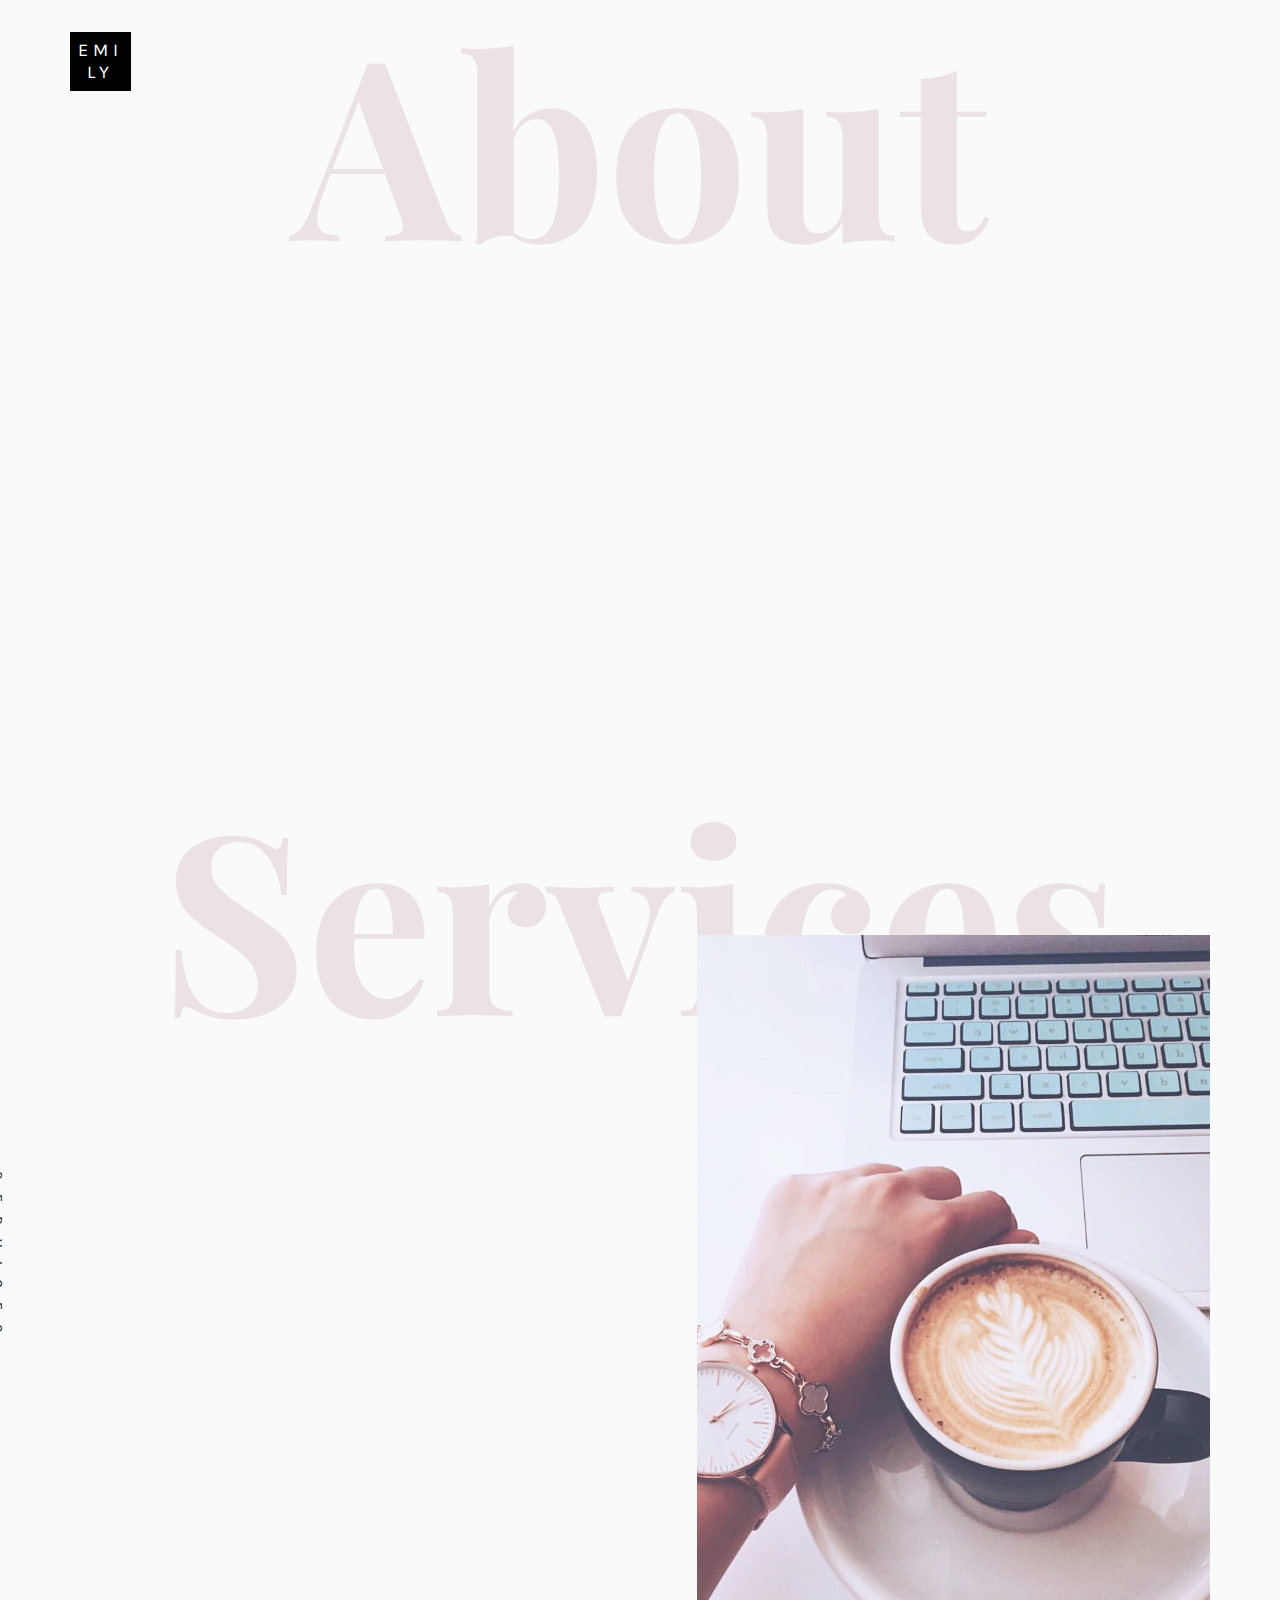
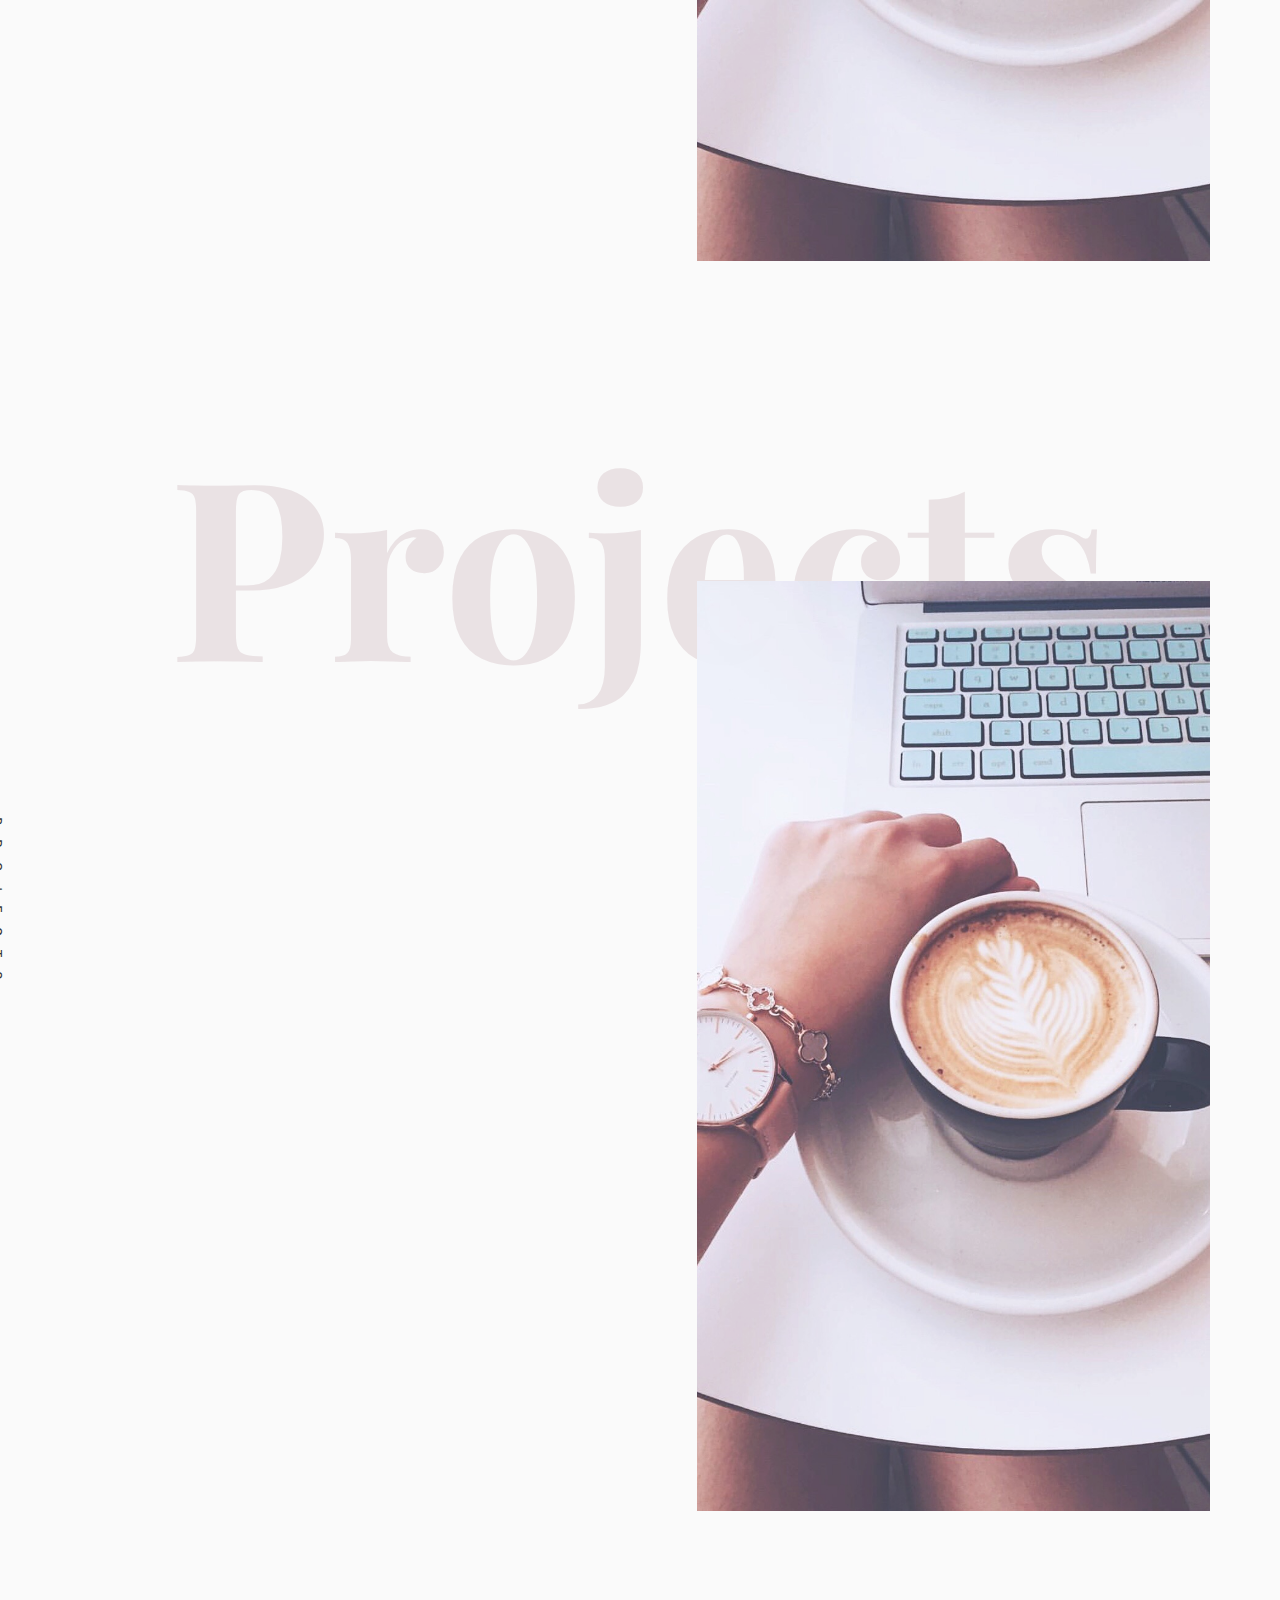
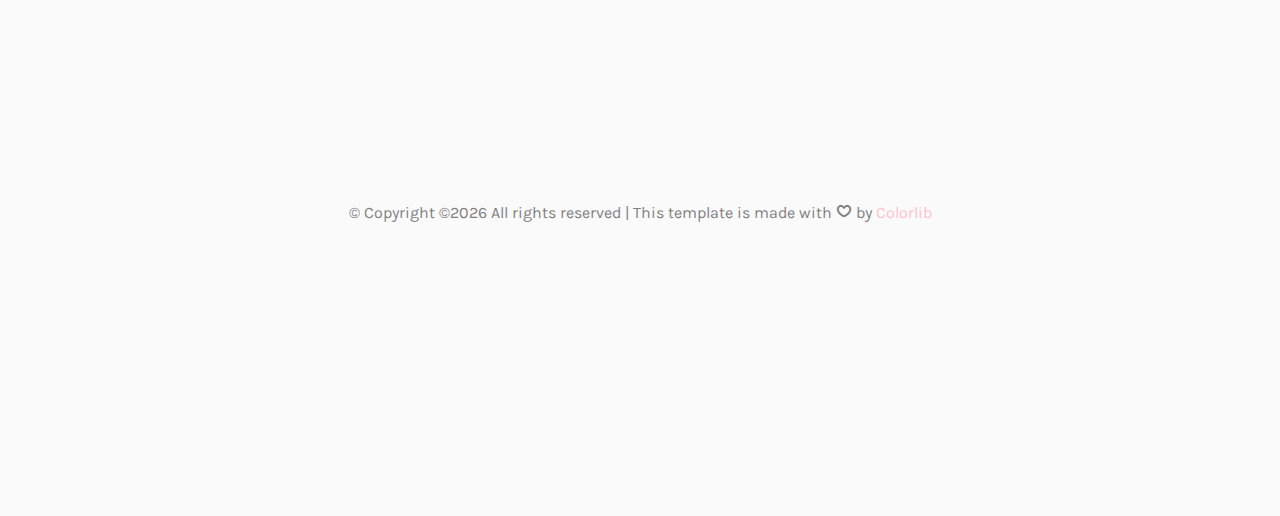
==== commit 01be07a5: "updated languages" ====
--- a/index.html
+++ b/index.html
@@ -122,6 +122,7 @@
 												<li>C</li>
 												<li>HTML/CSS</li>
 												<li>PHP</li>
+												<li>MySQL</li>
 												<li>OCaml</li>
 												<li>Machine Learning</li>
 											</ul>
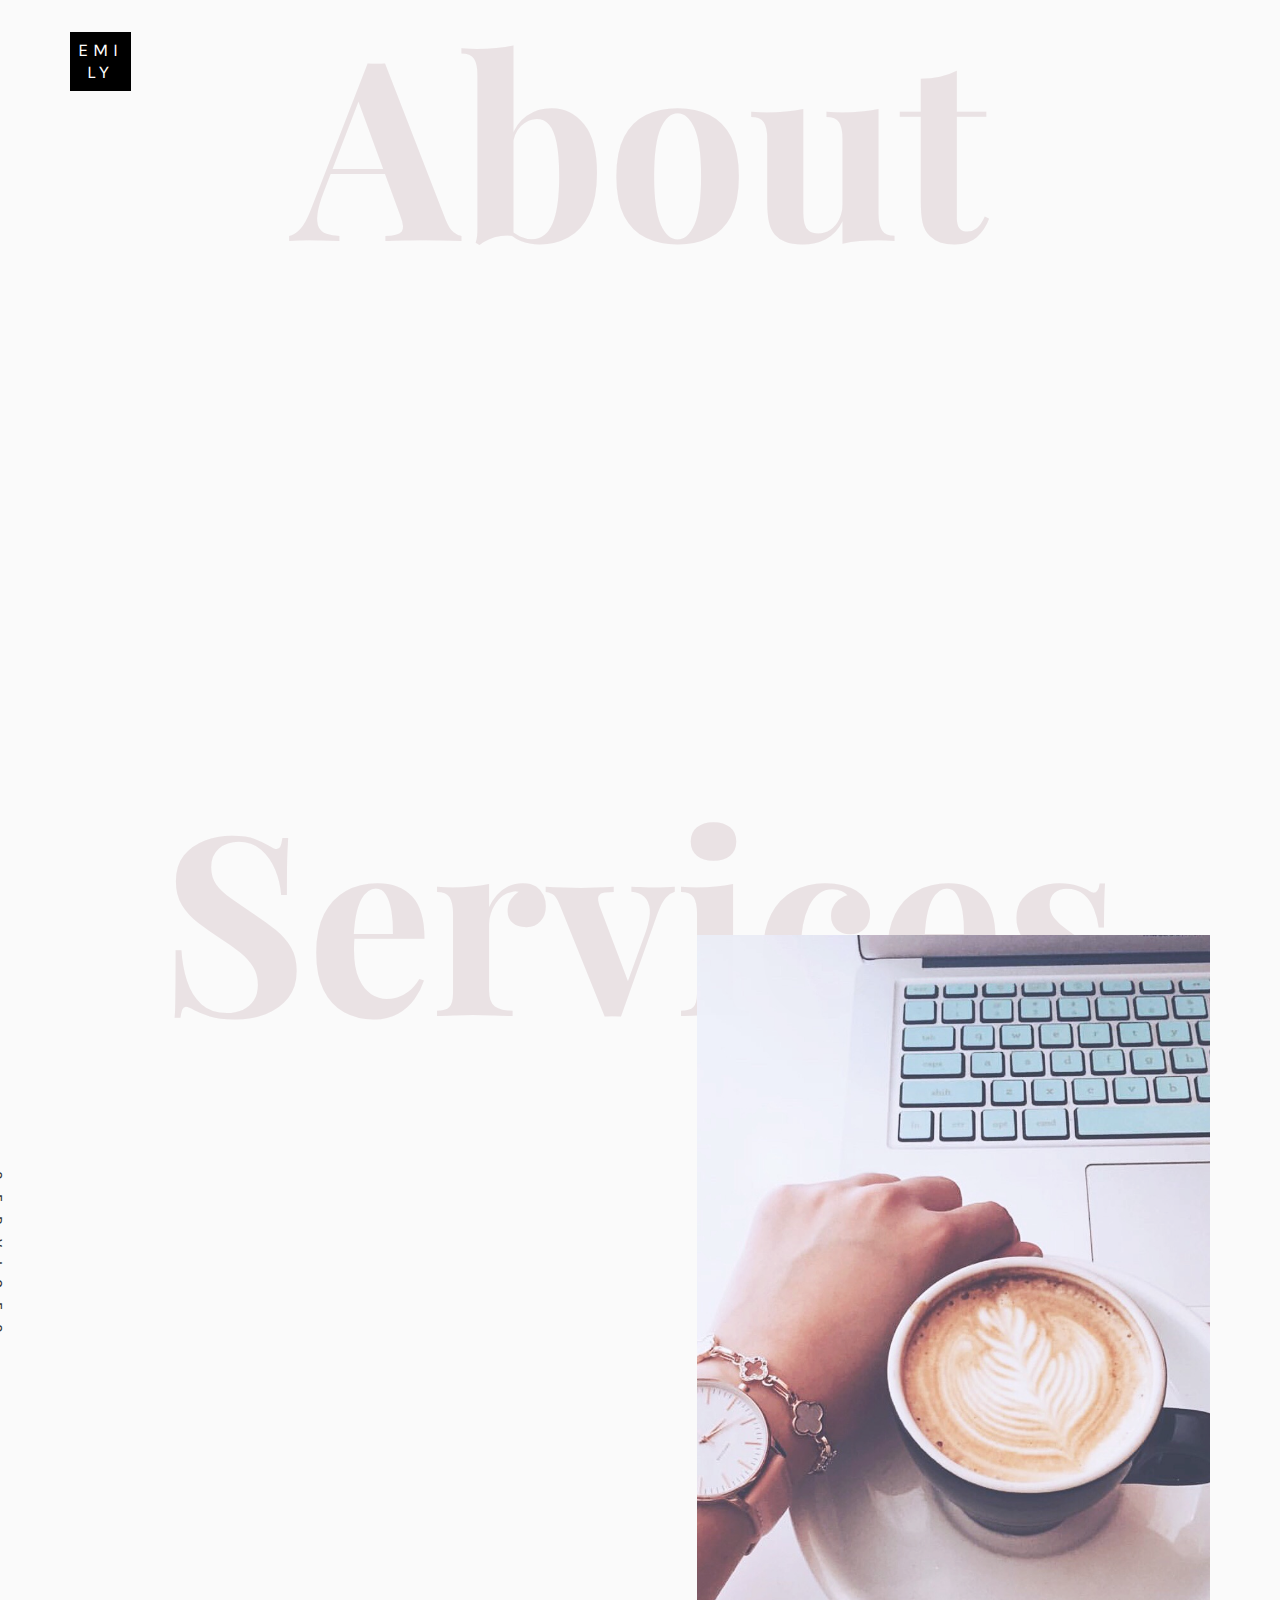
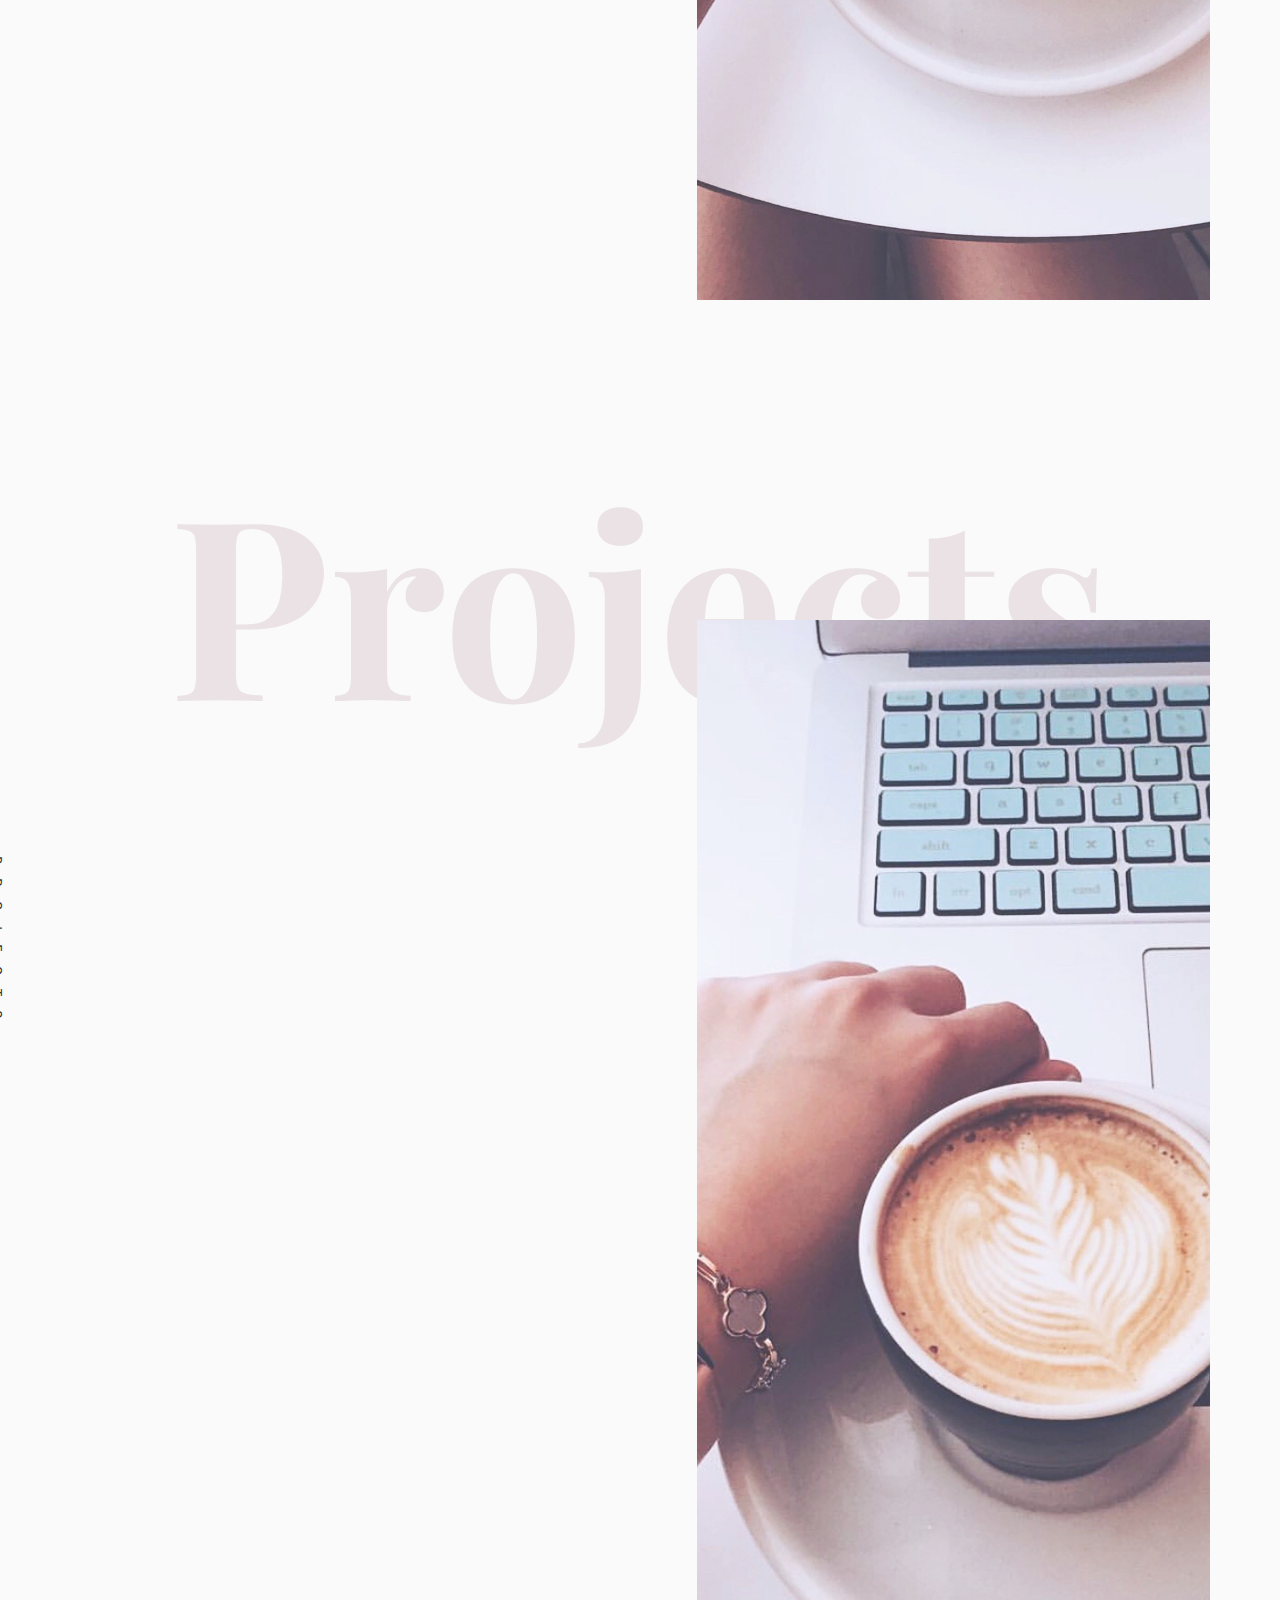
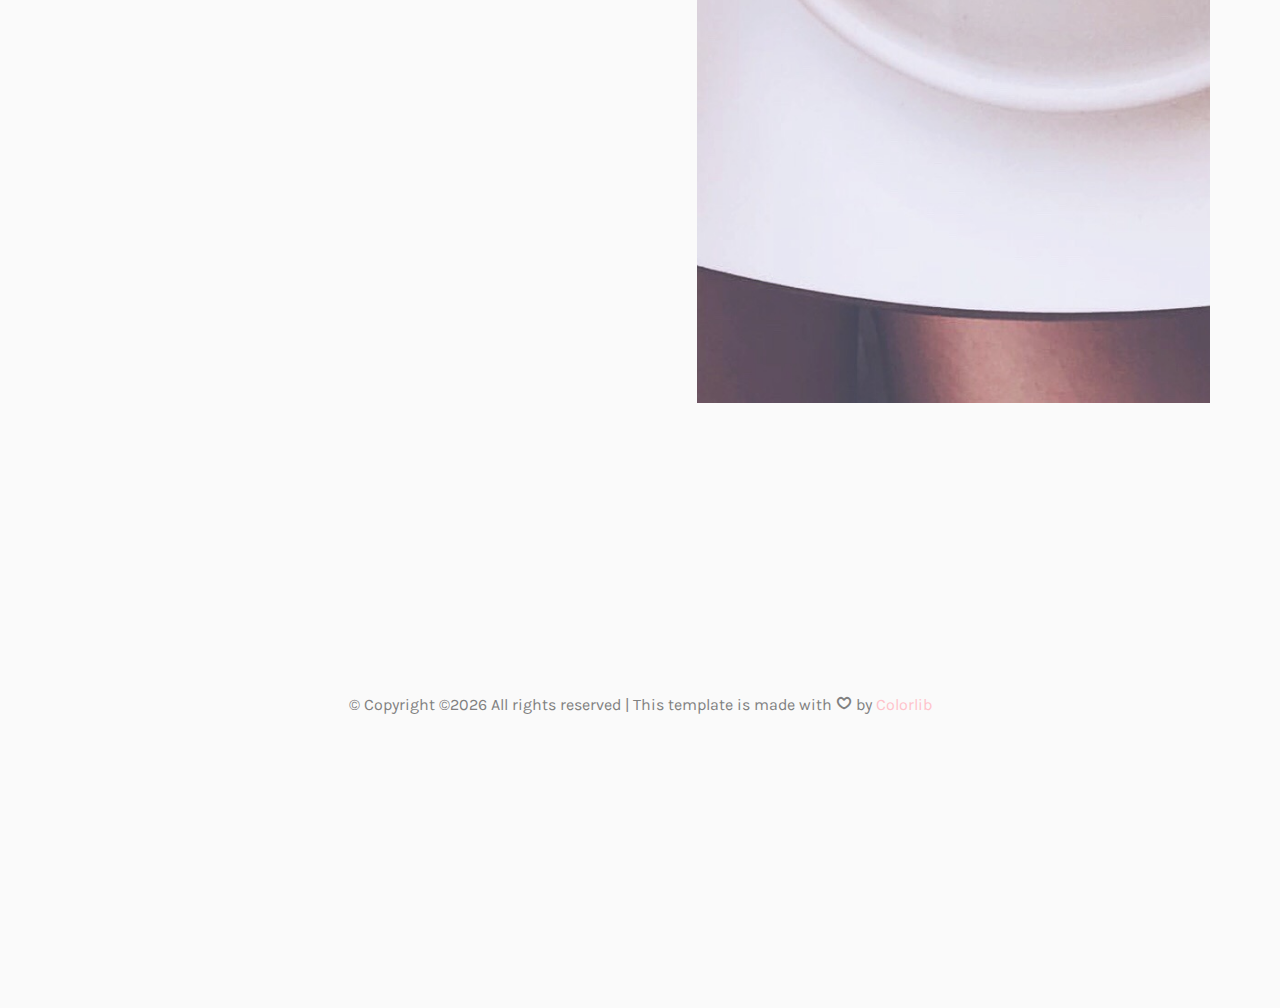
==== commit 9b3e521b: "Updated resume/added projects" ====
--- a/index.html
+++ b/index.html
@@ -83,6 +83,7 @@
 								<p class="colorlib-social-icons">
 									<a href="https://www.linkedin.com/in/emilywang13/"><i class="icon-linkedin"></i></a>
 									<a href="https://github.com/emilywang13"><i class="icon-github"></i></a>
+									<a href="mailto:emilyserenawang@gmail.com"><i class="icon-mail4"></i></a>
 									<a href="https://plus.google.com/u/0/100322040354257941800"><i class="icon-google-plus3"></i></a>
 								</p>
 								<p><a href="Resume.pdf" class="btn btn-primary btn-outline">View My Resume</a></p>
@@ -118,12 +119,13 @@
 											<h3>1 - Languages & Skills</h3>
 											<ul>
 												<li>Java</li>
+												<li>Python</li>
 												<li>C++</li>
 												<li>C</li>
 												<li>HTML/CSS</li>
 												<li>PHP</li>
 												<li>MySQL</li>
-												<li>OCaml</li>
+												<li>JavaScript</li>
 												<li>Machine Learning</li>
 											</ul>
 										</div>
@@ -150,7 +152,9 @@
 												<li>Artificial Intelligence</li>
 												<li>Machine Learning in Bioinformatics</li>
 												<li>Bayesian Networks</li>
-												<li>Data Mining</li>
+												<li>Machine Learning Algorithms</li>
+												<li>Web Information Systems</li>
+												<li>Database Systems</li>
 											</ul>
 										</div>
 
@@ -188,15 +192,23 @@
 									</div>
 									<div class="col-md-12">
 										<div class="services animate-box">
-											<h3>1 - Reddit Television</h3>
+											<h3>1 - Tamagotchi Health App</h3>
+											<p>Created Android Application based on the Tamagotchi toy. Involves a human avatar reacting to inputs from AWARE sensors such as amount of user's exercise and increases or decreases avatar's happiness score. Goal is to promote a healthy lifestyle. Created using Java in Android Studio. </p>
+										</div>
+										<div class="services animate-box">
+											<h3>2 - Partial Iterative FGSM Attack</h3>
+											<p>Studied research field of Adversarial Machine Learning and worked with attack models to misclassify input images. Modified Iterative Fast Gradient Sign method to perturb select pixels of an image away from the gradient of the loss function. Tested project by running on MNIST challenge models. </p>
+										</div>
+										<div class="services animate-box">
+											<h3>3 - Reddit Television</h3>
 											<p>Displayed Reddit thread comments on both live and recorded television using Java in Eclipse. Worked on a team of four Software Engineer interns during a summer internship at DIRECTV, which exposed me to Agile/Scrum methodologies and Mercurial for code collaboration. Ended with a presentation of my contributions in front of the CFO and other executives.</p>
 										</div>
 										<div class="services animate-box">
-											<h3>2 - MASSIVE Game</h3>
+											<h3>4 - MASSIVE Game</h3>
 											<p>Created a game in ten weeks based on Agar.io and Kirby. I used C++ and the cross-platform IDE/game engine Qt Creator. <a href = "https://www.youtube.com/watch?v=C030ncBbgYk">Youtube</a> demo is available.</p>
 										</div>
 										<div class="services animate-box">
-											<h3>3 - Mixabot</h3>
+											<h3>5 - Mixabot</h3>
 											<p>Made a Facebook ChatBot application in a group of three at LA Hacks. It analyzes picture or text input and cultivates a Spotify playlist based on the emotions displayed. I worked with IBM's Watson API for text analysis and Microsoft's Emotion API for facial analysis.</p>
 									</div>
 								</div>
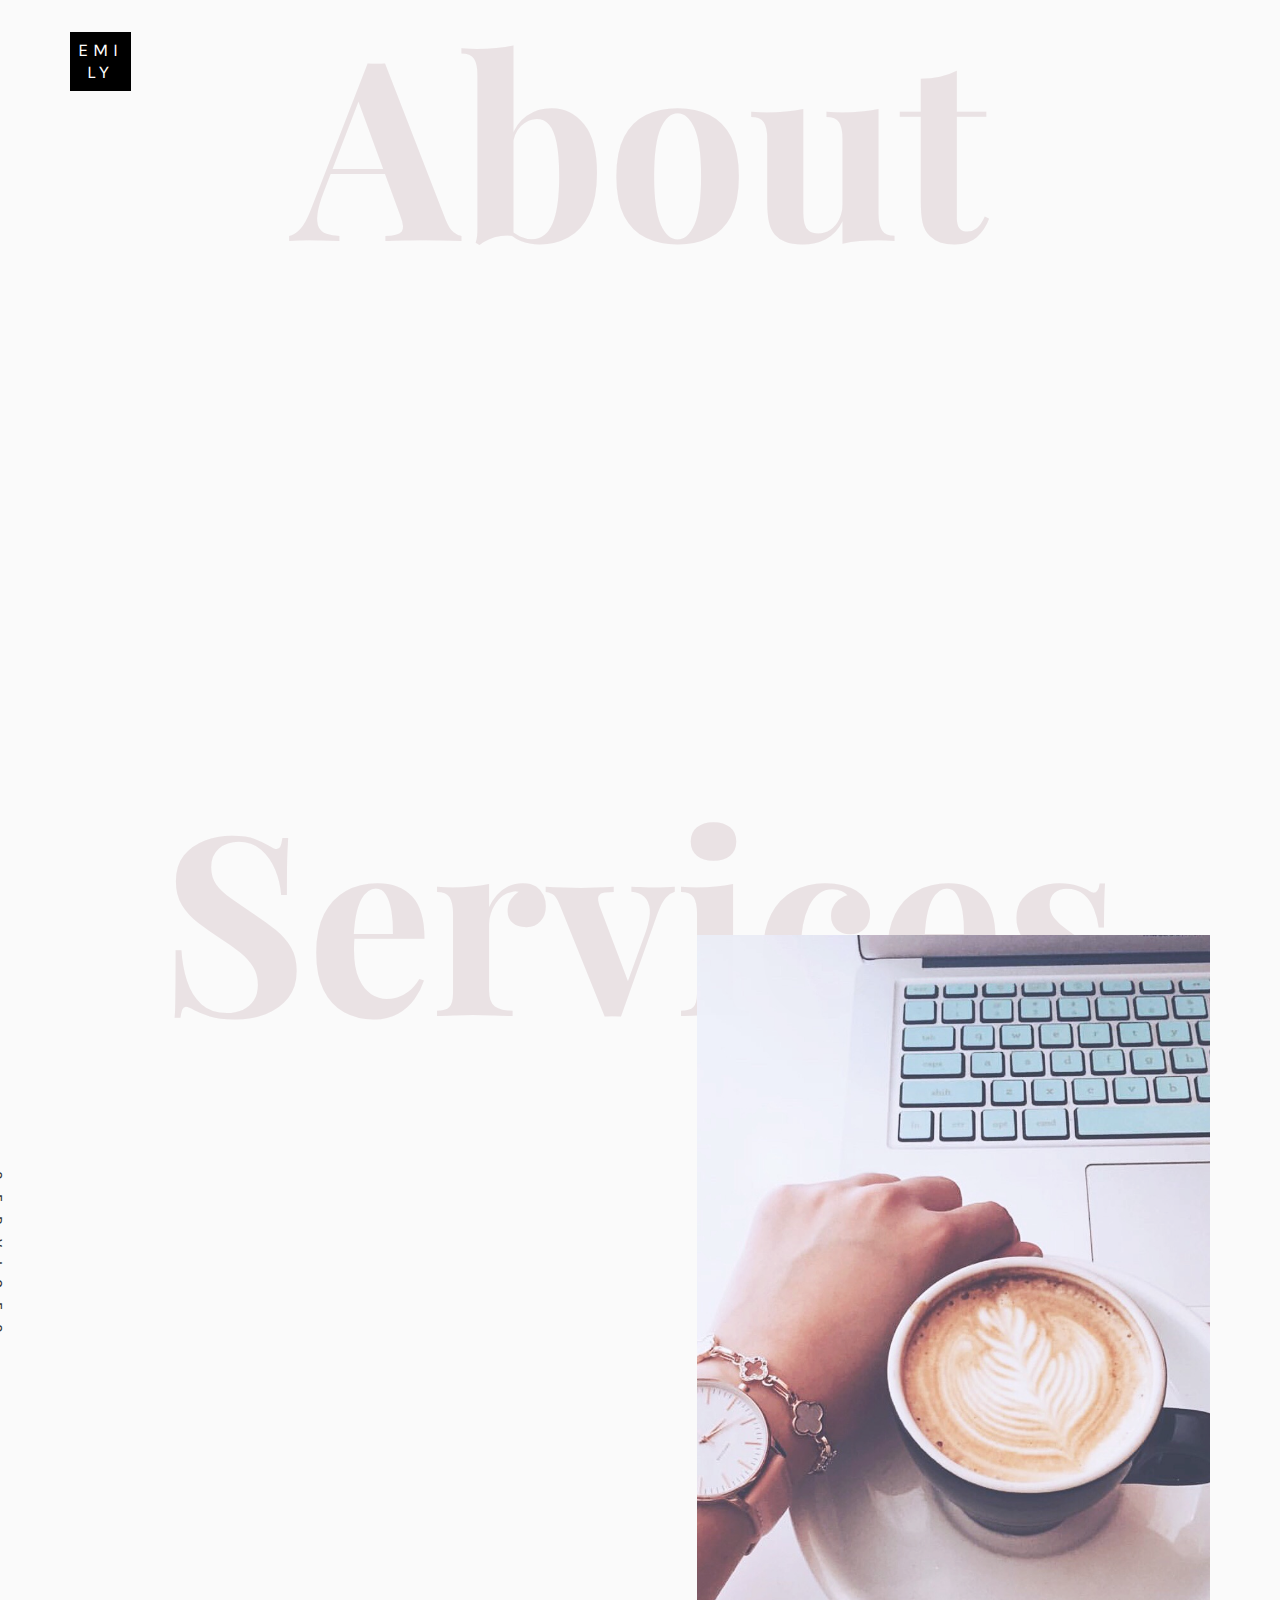
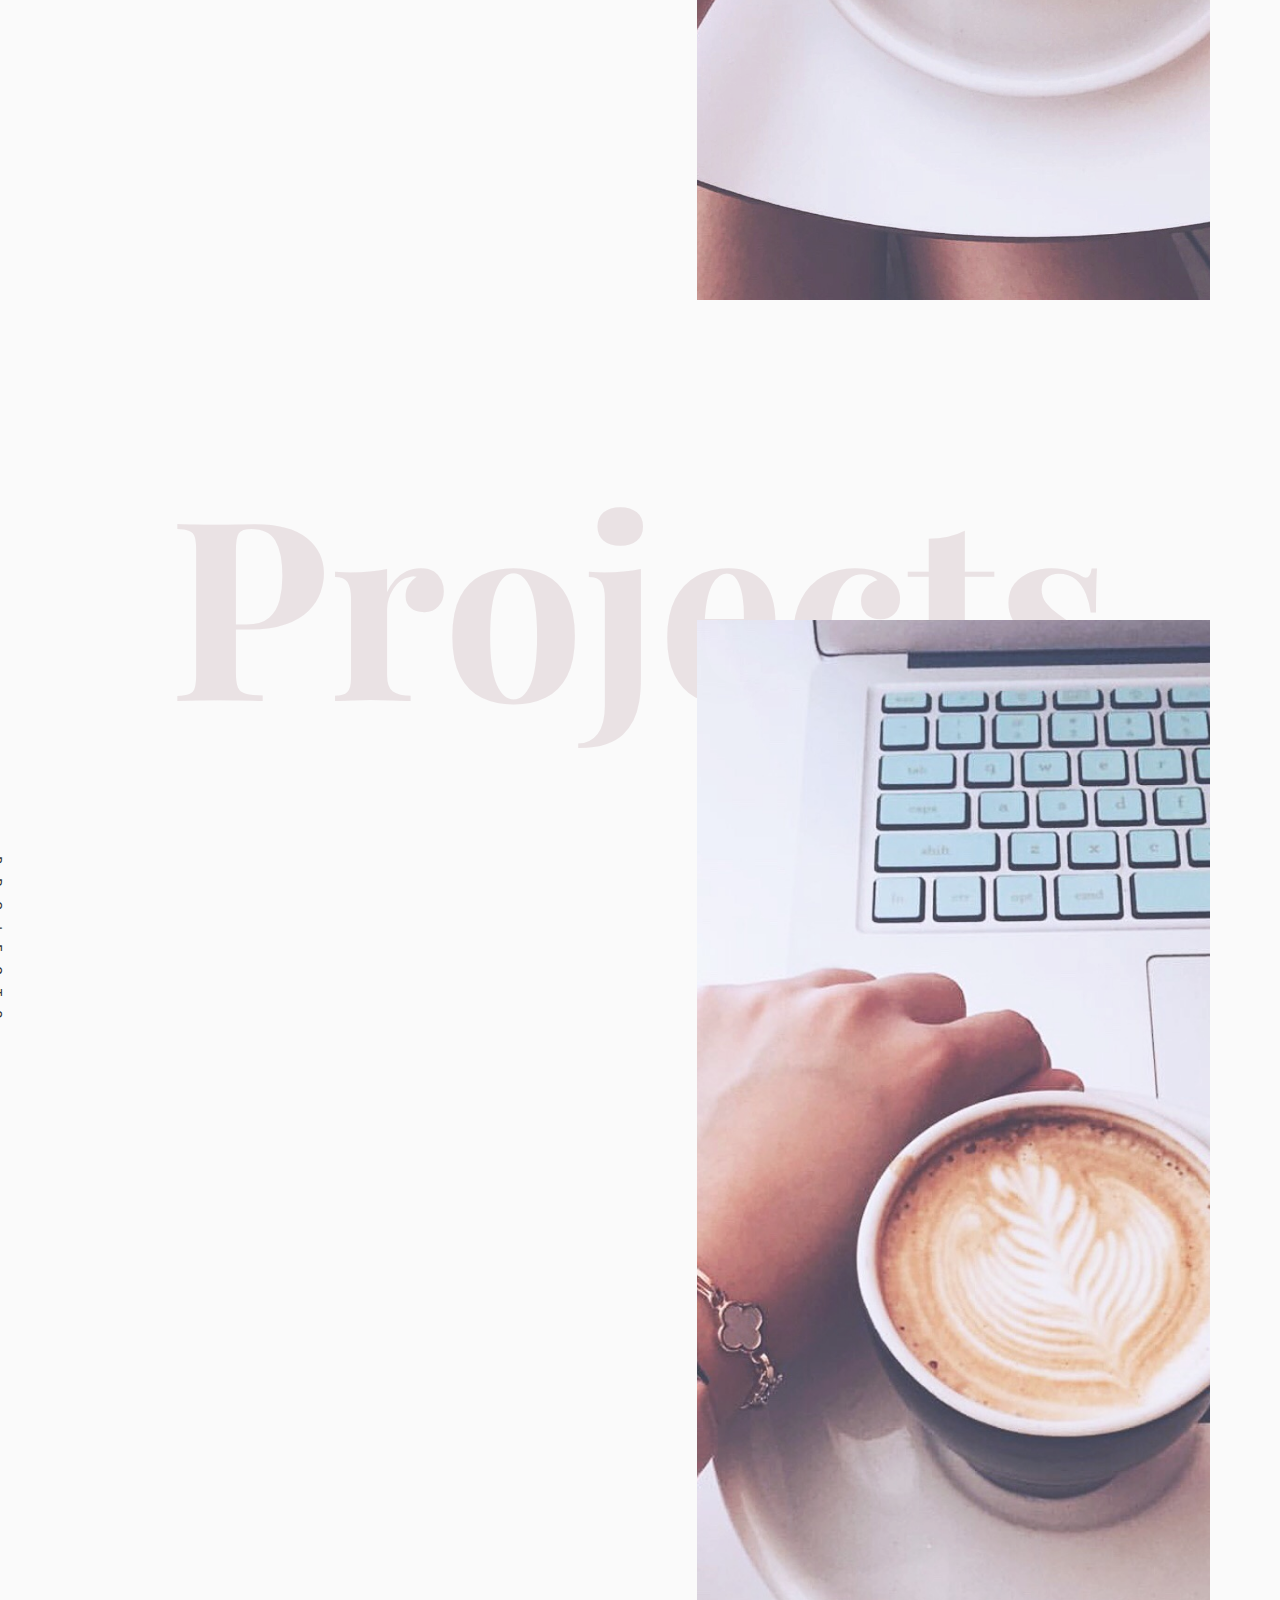
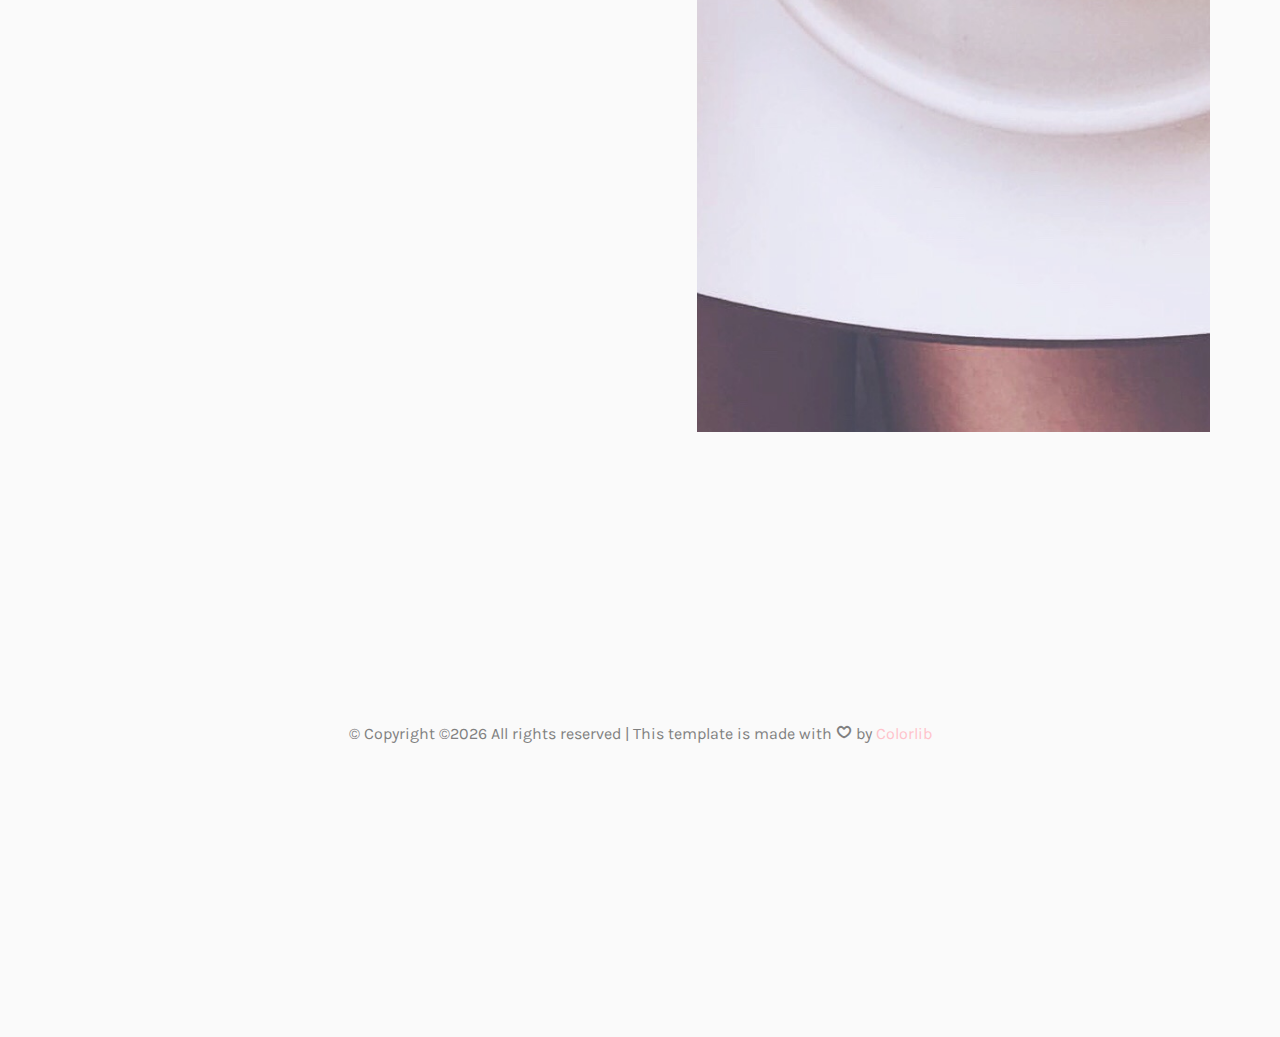
==== commit 4fe51efa: "Added Tamagotchi App abstract" ====
--- a/index.html
+++ b/index.html
@@ -193,7 +193,8 @@
 									<div class="col-md-12">
 										<div class="services animate-box">
 											<h3>1 - Tamagotchi Health App</h3>
-											<p>Created Android Application based on the Tamagotchi toy. Involves a human avatar reacting to inputs from AWARE sensors such as amount of user's exercise and increases or decreases avatar's happiness score. Goal is to promote a healthy lifestyle. Created using Java in Android Studio. </p>
+											<p>Created Android Application based on the Tamagotchi toy. Involves an animated avatar reacting to inputs from AWARE sensors such as amount of user's exercise and screen usage, and updates avatar's happiness score. Goal is to promote a healthy lifestyle. Created using Java in Android Studio. <a href = "https://youtu.be/cRURCqyKJkE">Youtube</a> demo is available. Application abstract downloadable as a PDF <a href="documents/Human_Tamagotchi_Application.pdf">here</a>.
+											</p>
 										</div>
 										<div class="services animate-box">
 											<h3>2 - Partial Iterative FGSM Attack</h3>
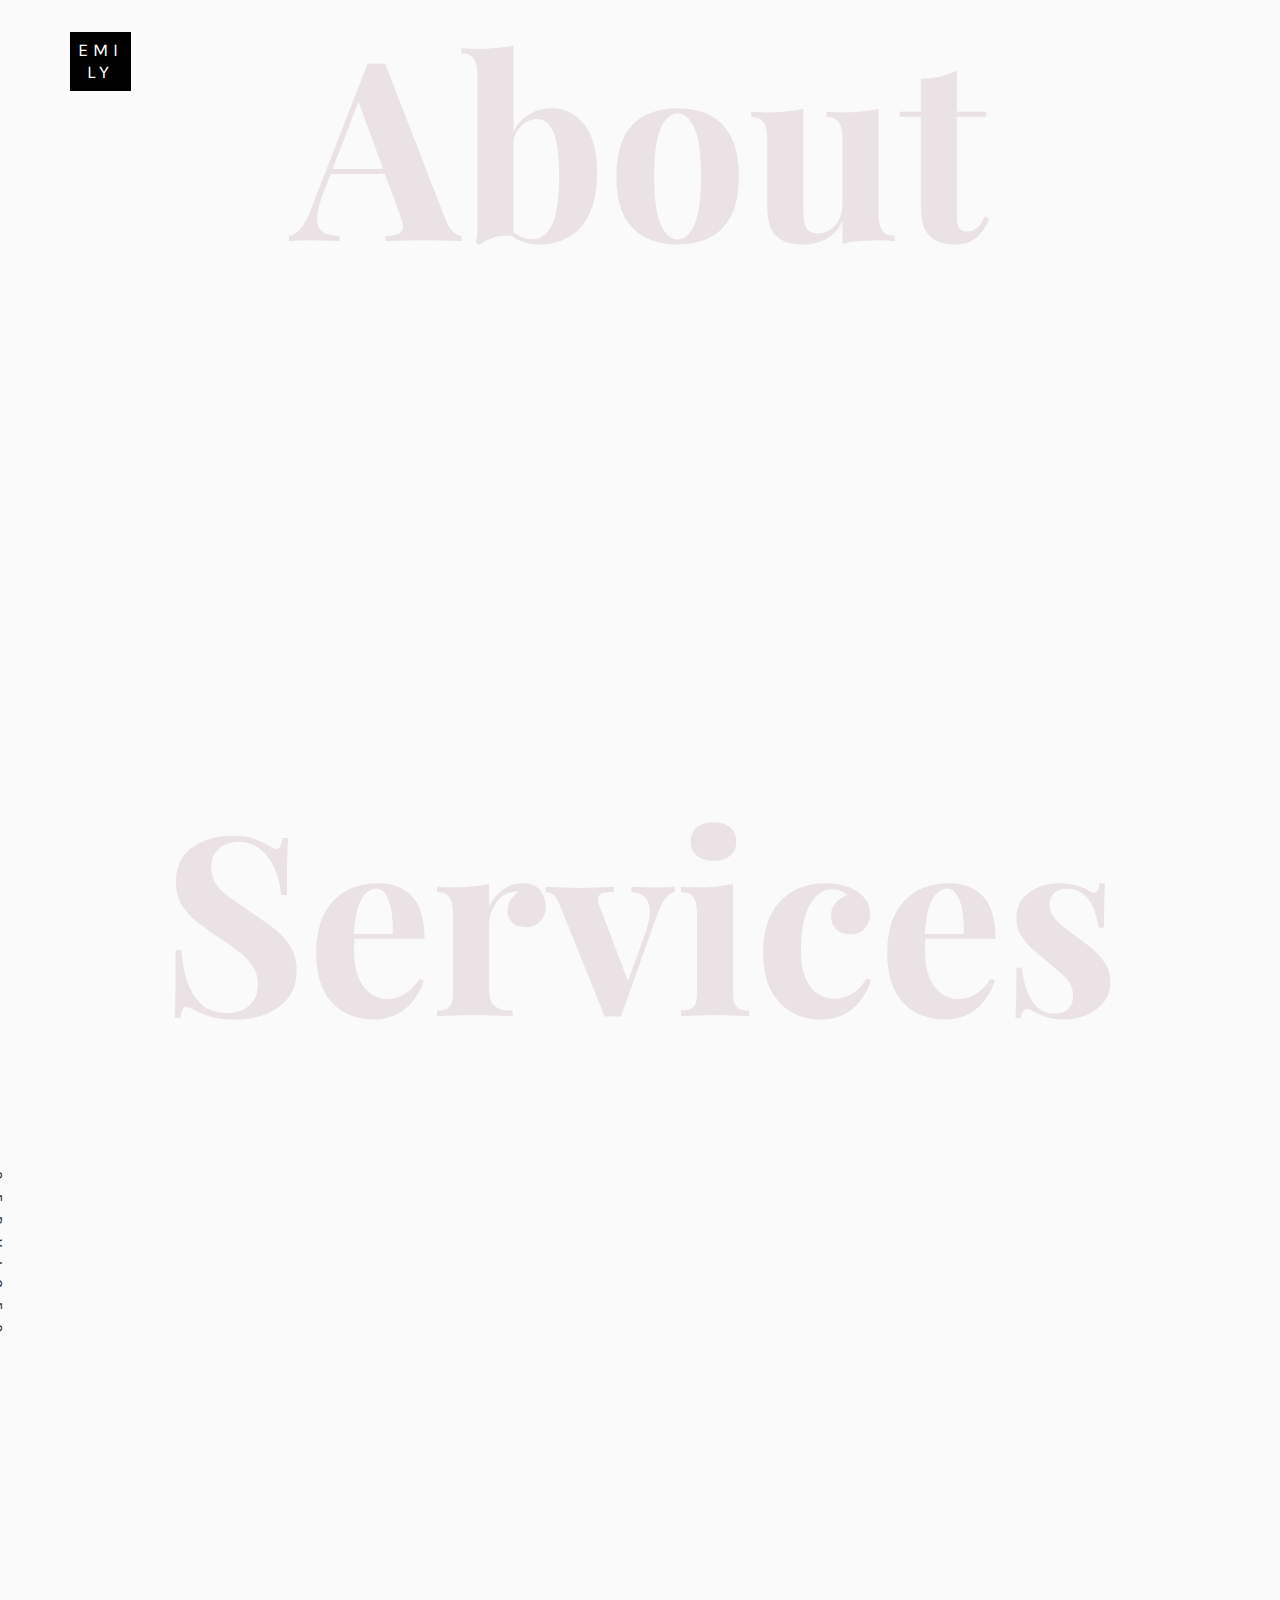
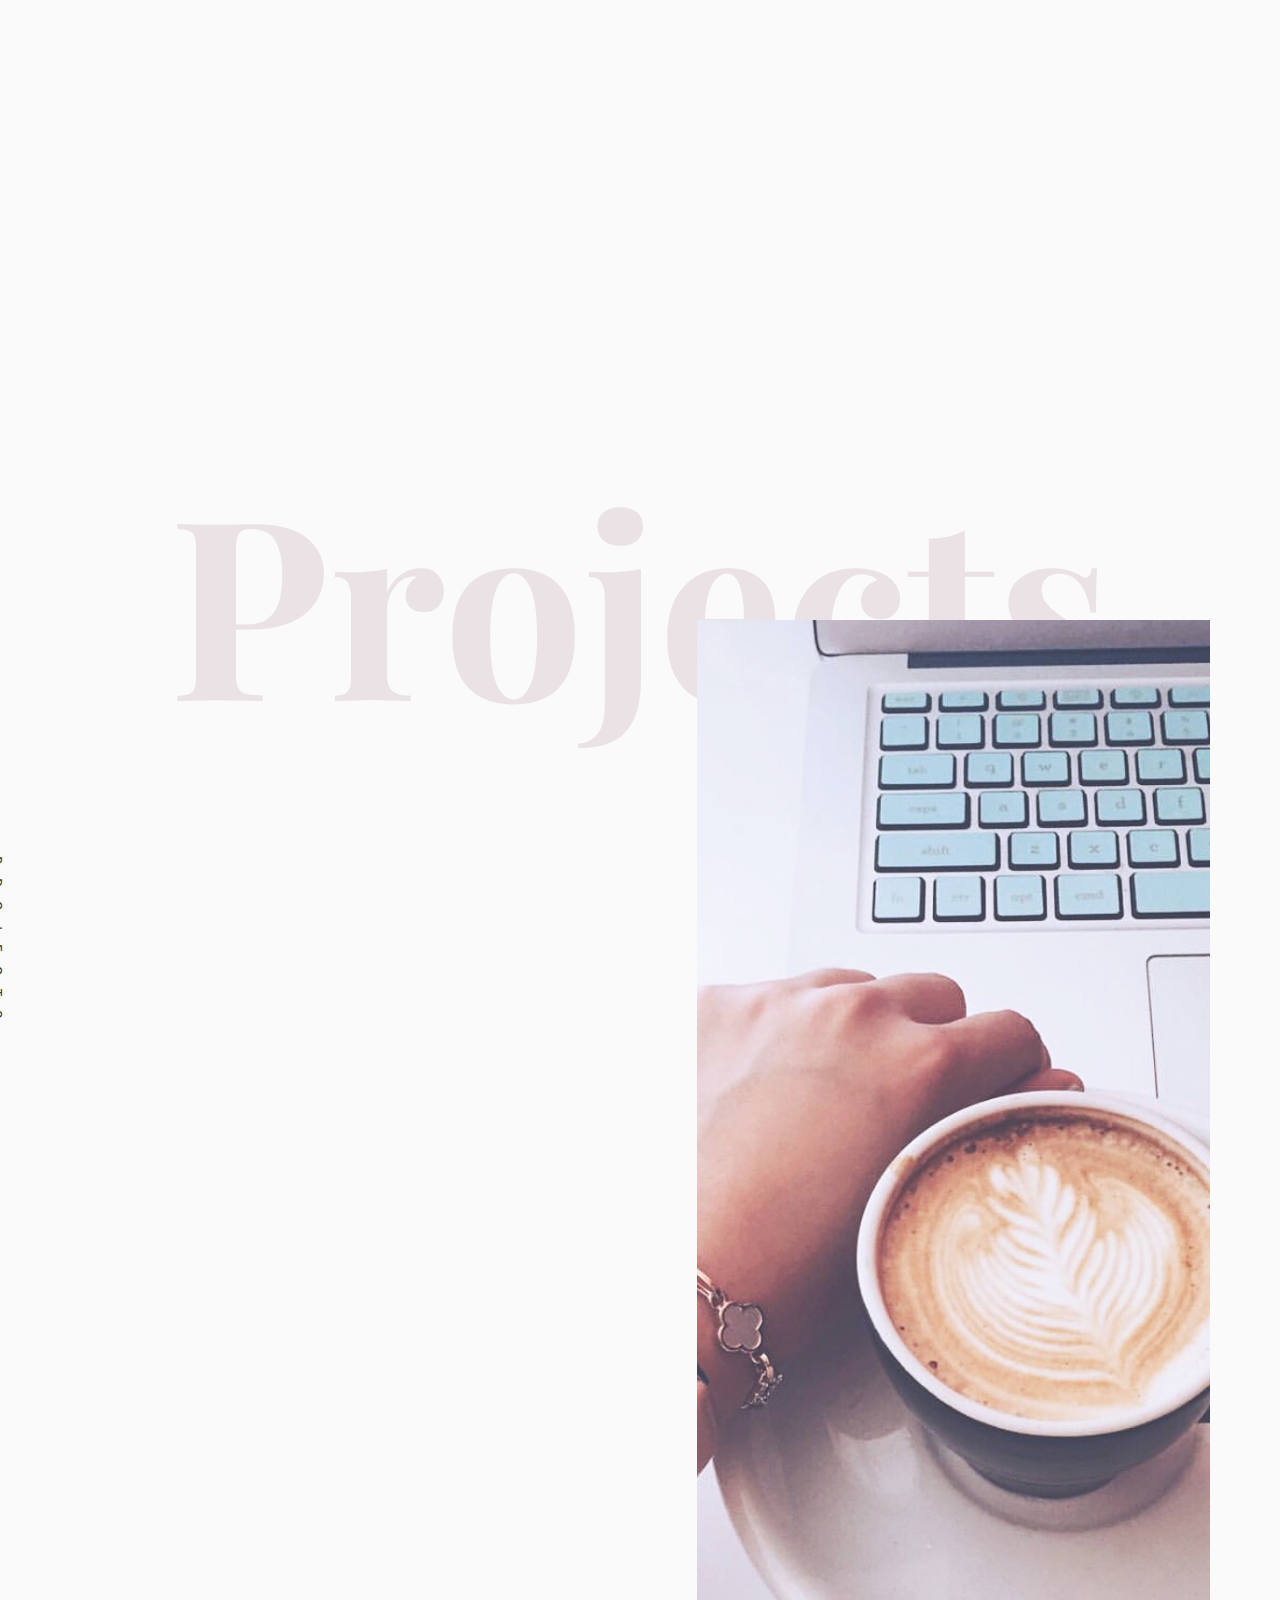
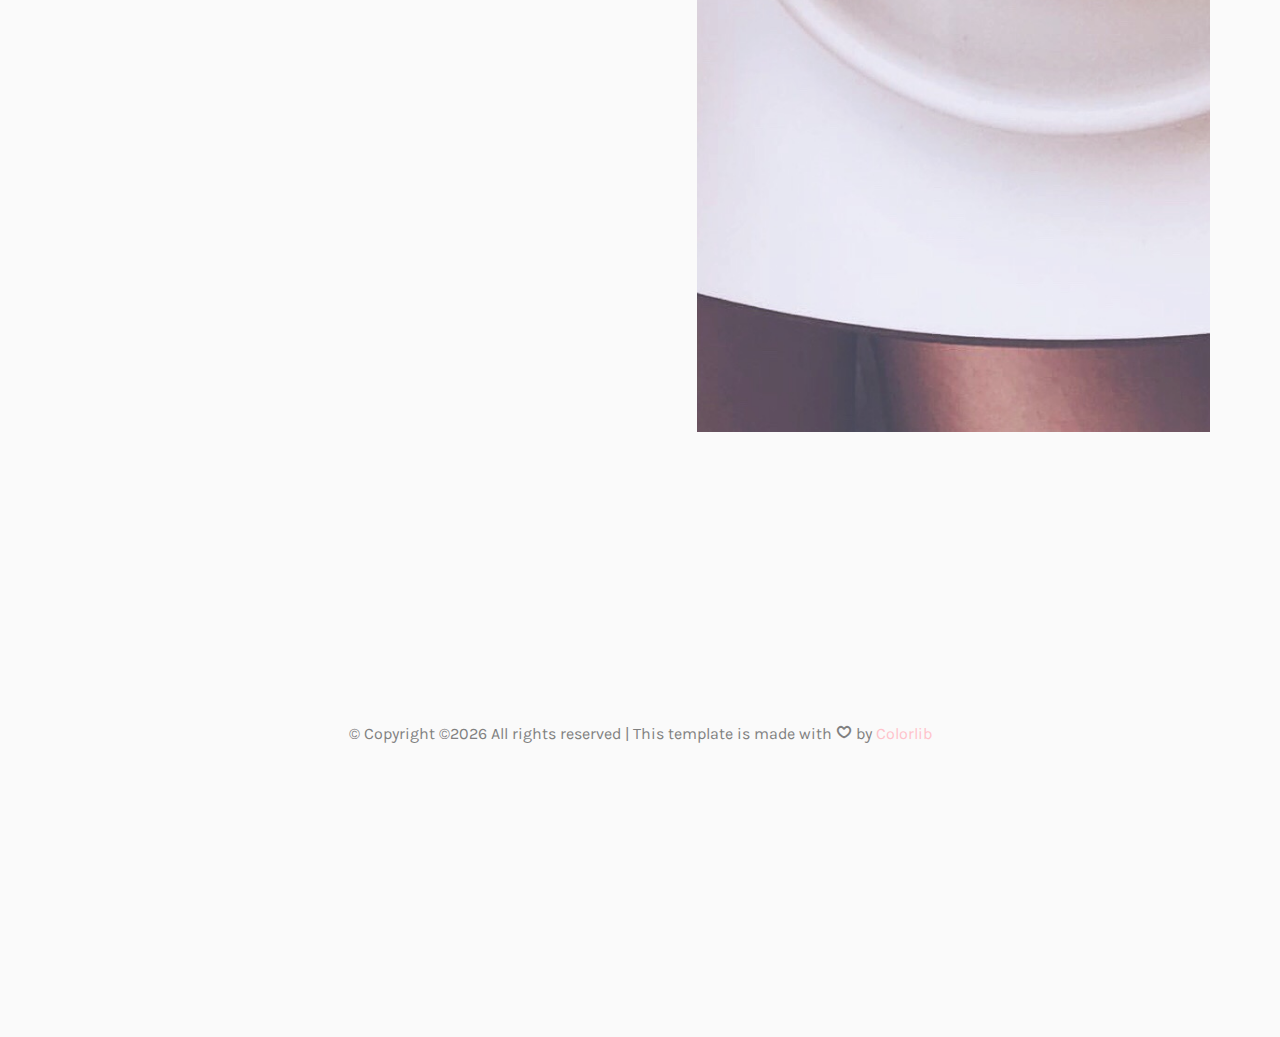
==== commit 8f303ba8: "updated photos" ====
--- a/index.html
+++ b/index.html
@@ -161,7 +161,7 @@
 									</div>
 								</div>
 							</div>
-							<div class="one-forth services-img" style="background-image: url(images/coffee.jpeg); opacity:0.95;">
+							<div class="one-forth services-img" style="background-image: url(images/e6.jpg); opacity:0.95;">
 							</div>
 						</div>
 					</div>
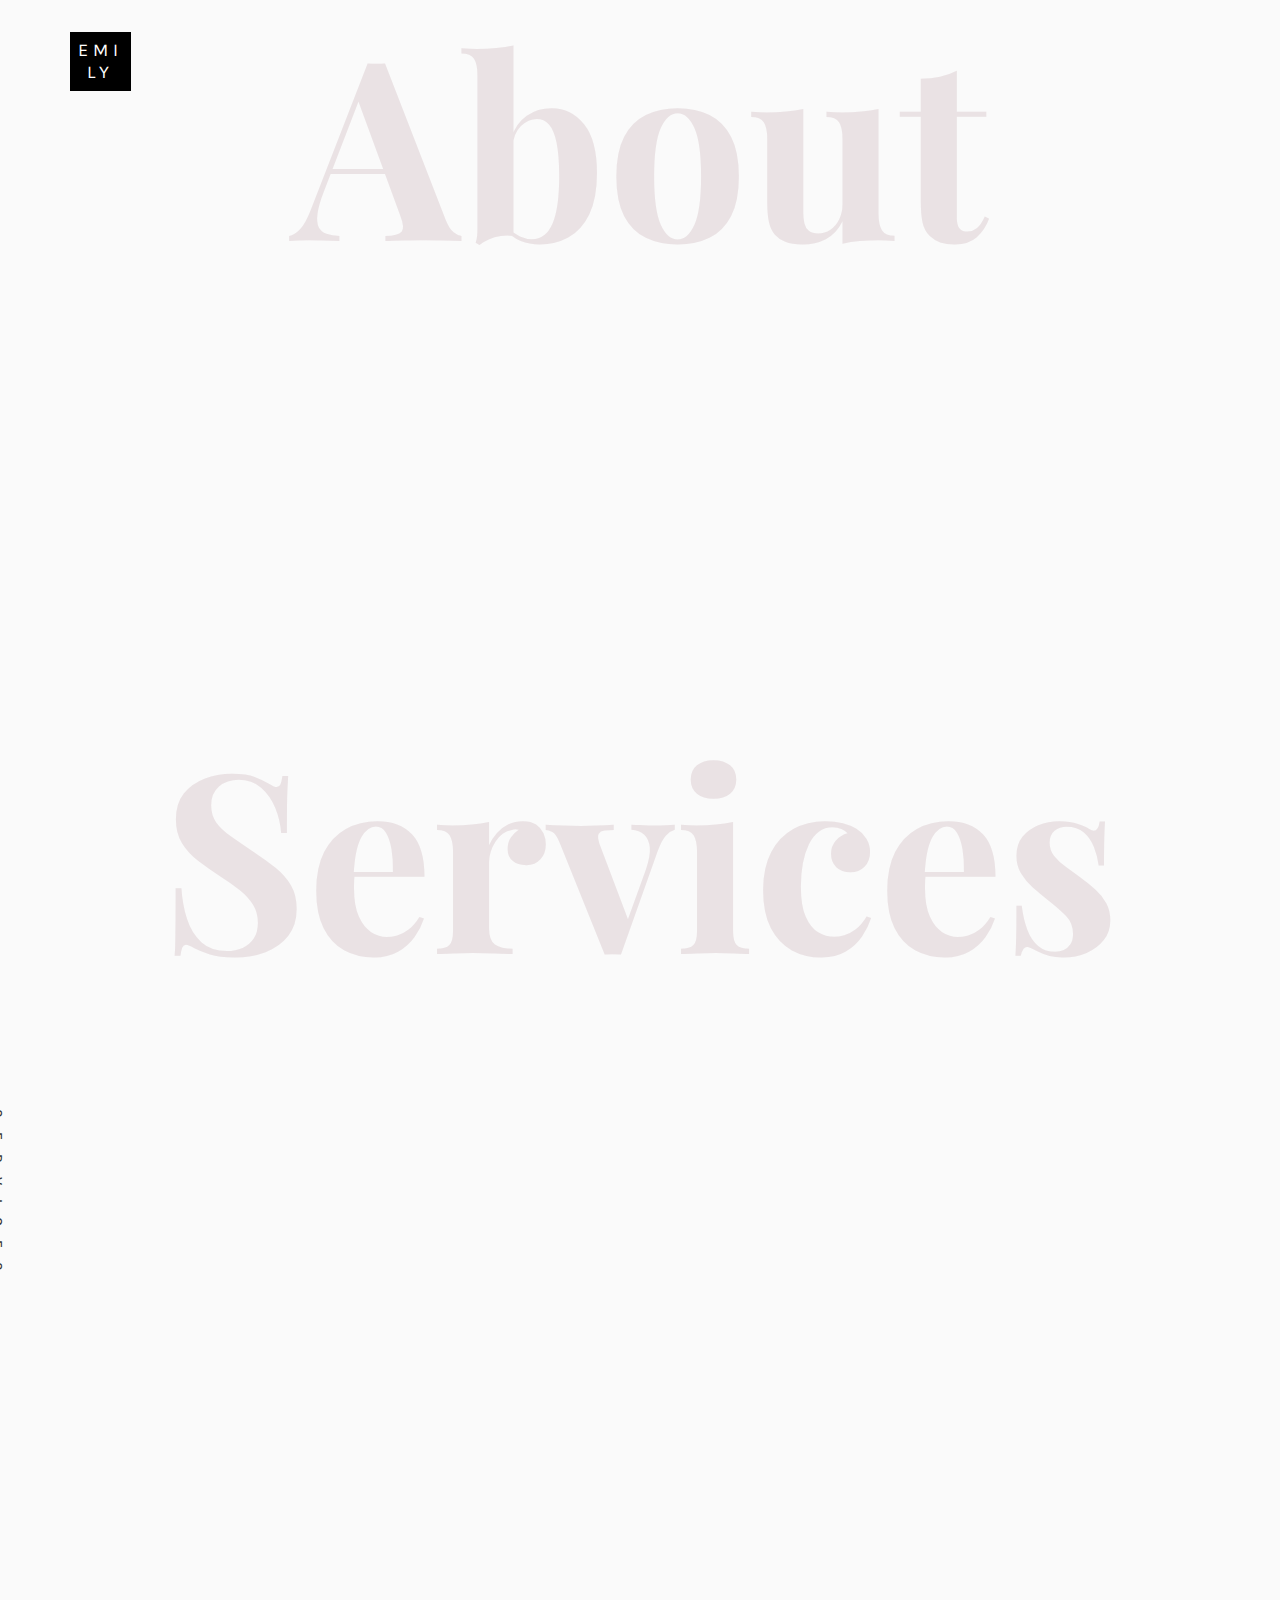
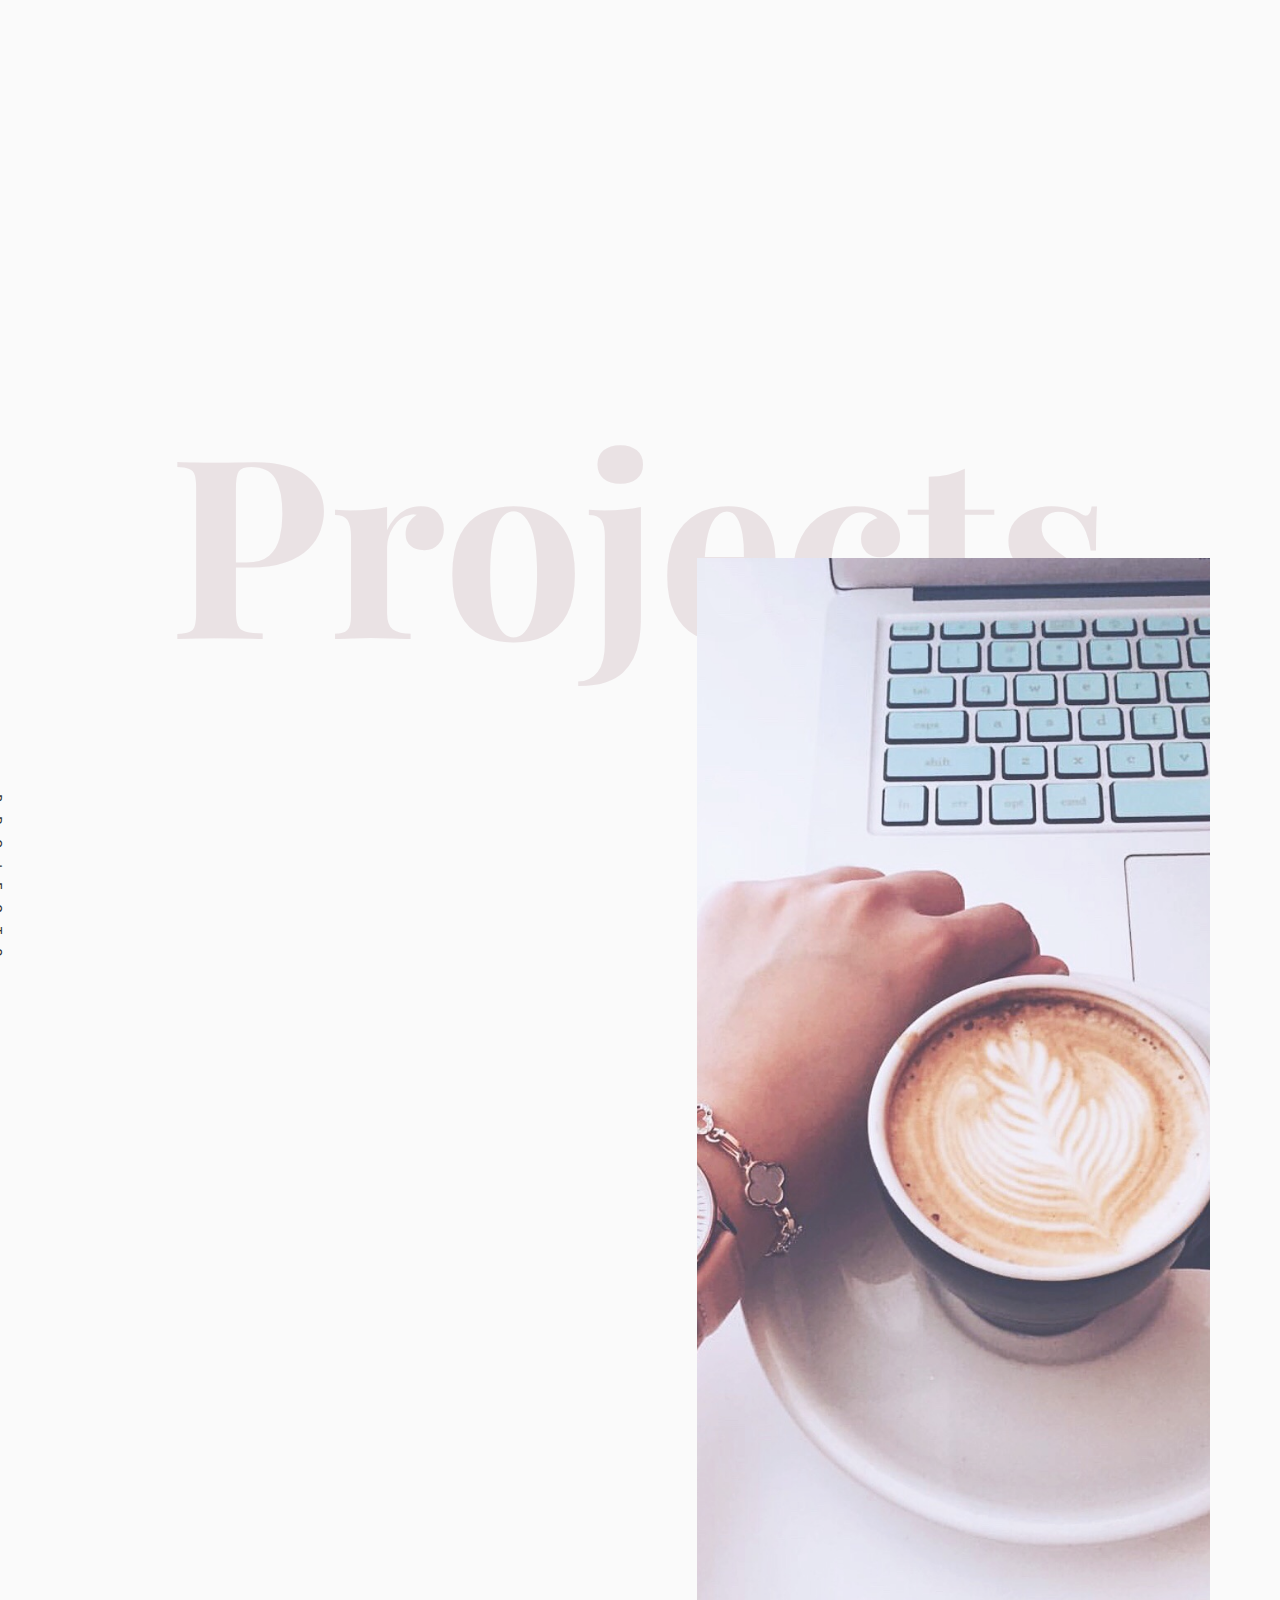
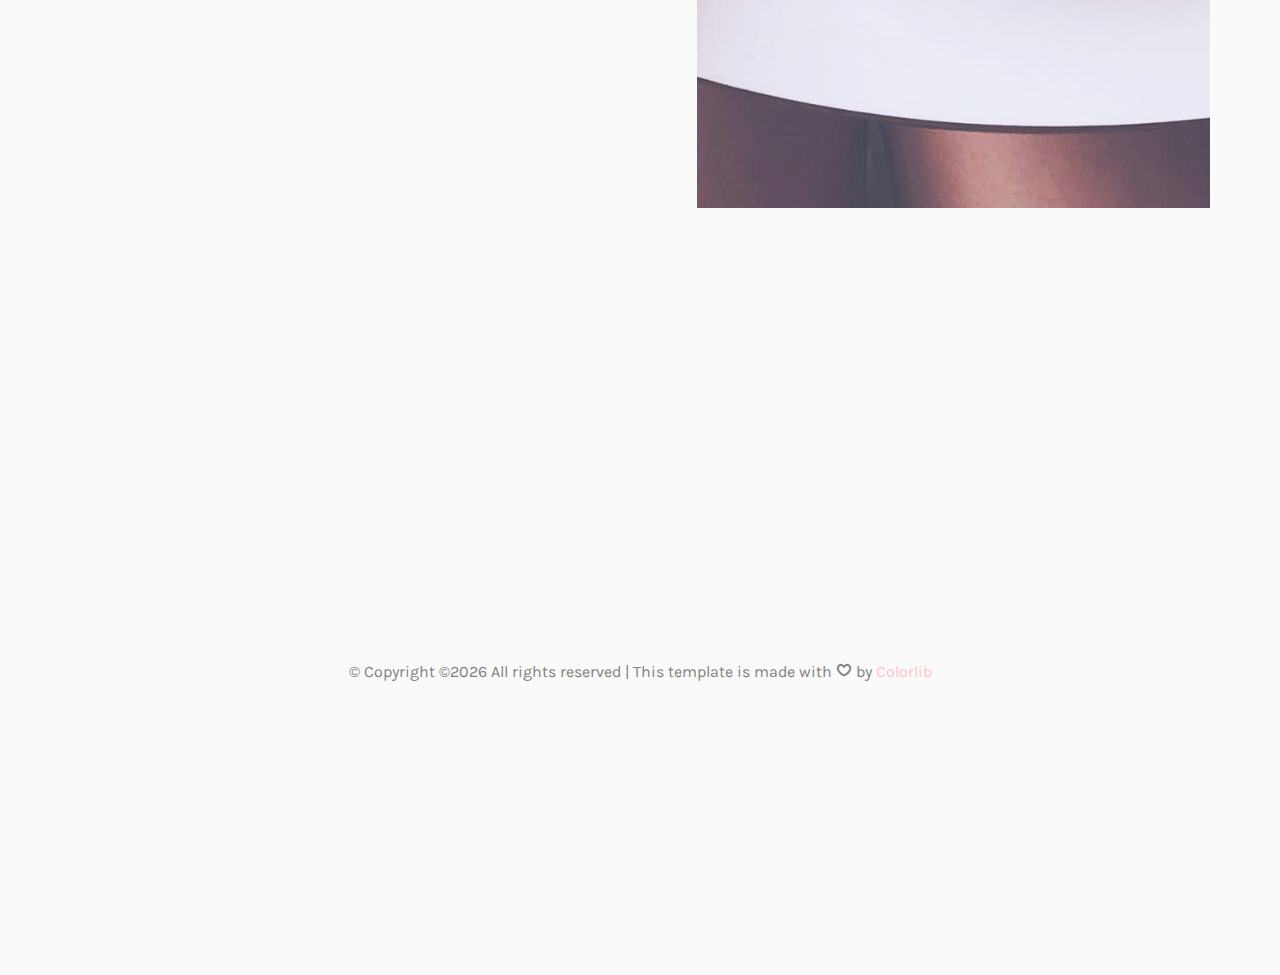
==== commit 2b24966f: "new headshot photo" ====
--- a/index.html
+++ b/index.html
@@ -70,7 +70,7 @@
 				</div>
 				<div class="row row-padded-bottom">
 					<div class="col-md-5 animate-box">
-						<img class="img-responsive about-img" src="images/headshot.png" alt="Emily Wang">
+						<img class="img-responsive about-img" src="images/headshot.jpg" alt="Emily Wang">
 					</div>
 					<div class="col-md-6 col-md-push-1 animate-box">
 						<div class="about-desc">
@@ -161,7 +161,7 @@
 									</div>
 								</div>
 							</div>
-							<div class="one-forth services-img" style="background-image: url(images/e6.jpg); opacity:0.95;">
+							<div class="one-forth services-img" style="background-image: url(images/e6.jpg); opacity:0.90;">
 							</div>
 						</div>
 					</div>
@@ -215,7 +215,7 @@
 								</div>
 							</div>
 						</div>
-							<div class="one-forth services-img" style="background-image: url(images/coffee.jpeg); opacity:0.95;">
+							<div class="one-forth services-img" style="background-image: url(images/coffee.jpeg); opacity:0.95; height:1250px">
 							</div>
 						</div>
 					</div>
